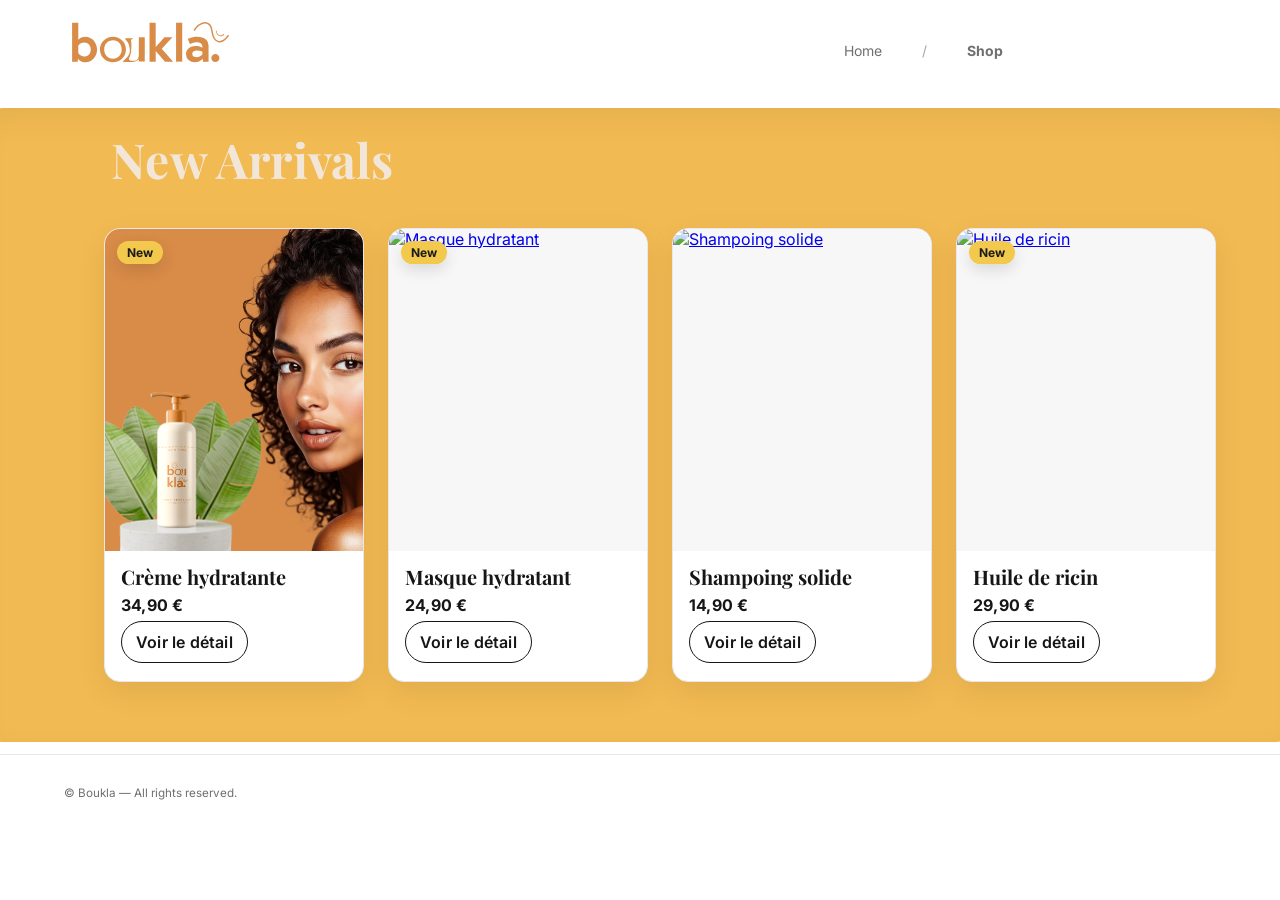
==== shop.html @ bcd008af "feat : ajout page produit" ====
<!DOCTYPE html>
<html lang="fr">
<head>
  <meta charset="utf-8"/>
  <meta name="viewport" content="width=device-width, initial-scale=1"/>
  <title>Boukla — Shop</title>

  <!-- Fonts (mêmes que la home) -->
  <link href="https://fonts.googleapis.com/css2?family=Playfair+Display:wght@600;700&family=Inter:wght@400;500;600&display=swap" rel="stylesheet"/>

  <!-- Preload corrigé : on précharge le logo réellement utilisé -->
  <link rel="preload" as="image" href="assets/images/logo-boukla-3.svg" type="image/svg+xml"/>

  <!-- CSS -->
  <link rel="stylesheet" href="boukla.css">
  <link rel="stylesheet" href="shop.css">
</head>
<body>
  <!-- ====== ENTÊTE ====== -->
  <header class="header">
    <a class="logo" href="index.html" aria-label="Boukla">
      <img src="assets/images/logo-boukla-3.svg" alt="Boukla" height="32" width="120" decoding="async"/>
    </a>
  </header>

  <!-- ====== BREADCRUMB ====== -->
  <div class="breadcrumb container">
    <a href="index.html">Home</a> <span aria-hidden="true">/</span> <strong>Shop</strong>
  </div>

  <!-- ====== HERO COURT ====== -->
  <section class="hero hero--thin container">
    <h1 class="h1">New Arrivals</h1>
  </section>

  <!-- ====== GRILLE PRODUITS ====== -->
  <main id="collection" class="container">
    <ul id="grid" class="product-grid">
      <li class="card" data-cat="rings" data-price="3490" data-new="1">
        <a class="card__media" href="product.html?sku=aurora-ring">
          <img src="assets/images/produit/boukla-1.png" alt="Crème hydratante" loading="lazy" width="480" height="600">
        </a>
        <div class="card__body">
          <h3 class="card__title"><a href="product.html?sku=aurora-ring">Crème hydratante</a></h3>
          <p class="card__price">34,90 €</p>
          <a class="btn btn--ghost" href="product.html?sku=aurora-ring">Voir le détail</a>
        </div>
      </li>

      <li class="card" data-cat="necklaces" data-price="2490" data-new="1">
        <a class="card__media" href="product.html?sku=lyra-necklace">
          <img src="assets/images/produit/étiquette-boukla-3.jpg" alt="Masque hydratant" loading="lazy" width="480" height="600">
        </a>
        <div class="card__body">
          <h3 class="card__title"><a href="product.html?sku=lyra-necklace">Masque hydratant</a></h3>
          <p class="card__price">24,90 €</p>
          <a class="btn btn--ghost" href="product.html?sku=lyra-necklace">Voir le détail</a>
        </div>
      </li>

      <li class="card" data-cat="bracelets" data-price="1490" data-new="0">
        <a class="card__media" href="product.html?sku=eden-bracelet">
          <img src="assets/images/produit/étiquette-boukla-4.png" alt="Shampoing solide" loading="lazy" width="480" height="600">
        </a>
        <div class="card__body">
          <h3 class="card__title"><a href="product.html?sku=eden-bracelet">Shampoing solide</a></h3>
          <p class="card__price">14,90 €</p>
          <a class="btn btn--ghost" href="product.html?sku=eden-bracelet">Voir le détail</a>
        </div>
      </li>

      <li class="card" data-cat="earrings" data-price="2990" data-new="1">
        <a class="card__media" href="product.html?sku=nova-earrings">
          <img src="assets/images/produit/étiquette-produit-boukla-2-mock-up-2.jpg" alt="Huile de ricin" loading="lazy" width="480" height="600">
        </a>
        <div class="card__body">
          <h3 class="card__title"><a href="product.html?sku=nova-earrings">Huile de ricin</a></h3>
          <p class="card__price">29,90 €</p>
          <a class="btn btn--ghost" href="product.html?sku=nova-earrings">Voir le détail</a>
        </div>
      </li>
    </ul>
  </main>

  <!-- ====== PIED ====== -->
  <footer class="footer">
    <div class="container">
      <small>© Boukla — All rights reserved.</small>
    </div>
  </footer>

  <!-- ====== JS tolérant (aucune erreur si filtres/tri absents) ====== -->
  <script>
  document.addEventListener('DOMContentLoaded', () => {
    const grid = document.getElementById('grid');
    if (!grid) return;

    const filters = document.getElementById('filters');
    const sort    = document.getElementById('sort');

    // Pré-sélection ?cat=...
    const params = new URLSearchParams(location.search);
    const initialCat = (params.get('cat') || 'all').toLowerCase();
    if (filters) {
      const input = filters.querySelector(`input[name="cat"][value="${initialCat}"]`);
      if (input) input.checked = true;
    }

    function applySort() {
      if (!sort) return; // pas de tri -> ordre HTML
      const mode = sort.value;
      const items = [...grid.children].filter(li => li.style.display !== 'none');
      let cmp = null;
      if (mode === 'price-asc')  cmp = (a,b) => (+a.dataset.price) - (+b.dataset.price);
      if (mode === 'price-desc') cmp = (a,b) => (+b.dataset.price) - (+a.dataset.price);
      if (mode === 'new')        cmp = (a,b) => (+b.dataset.new)   - (+a.dataset.new);
      if (cmp) items.sort(cmp).forEach(li => grid.appendChild(li));
    }

    function applyFilters() {
      const cat = filters?.querySelector('input[name="cat"]:checked')?.value || 'all';
      [...grid.children].forEach(li => {
        const ok = (cat === 'all') || (li.dataset.cat === cat);
        li.style.display = ok ? '' : 'none';
      });
      applySort();
    }

    filters?.addEventListener('change', applyFilters);
    sort?.addEventListener('change', applySort);

    applyFilters();
  });
  </script>
</body>
</html>
---- boukla.css ----
/* =========================
   BOUKLA — CSS NETTOYÉ
   ========================= */

/* ====== VARIABLES ====== */
:root{
  --orange-bg: #d67a3b;
  --dark-brown:#8e3a16;
  --mustard:   #f0ae3d;
  --white:     #ffffff;
  --ink:       #1a0903;
  --muted:     #6e5a4f;
  

  --radius: 12px;
  --shadow: 0 18px 40px rgba(0,0,0,.12);
  --header-h: 60px;
}

/* ====== RESET ====== */
*{ box-sizing:border-box }
html,body{ height:100% }
body{
  margin:0;
  font-family: Inter, system-ui, -apple-system, "Segoe UI", Roboto, Arial, sans-serif;
  color:var(--ink);
  background:var(--white);
}

/* ====== HEADER ====== */
.header{
  position: absolute;
  inset: 0 0 auto 0;
  z-index: 10;
  display: flex;
  align-items: center;
  justify-content: space-between;
  padding: 16px 22px;
  background: transparent;
  --logo-w: 160px;
}

.logo{
  position: absolute;
  left: 22px;
  top: 50%;
  transform: translateY(-50%);
}
.logo img,
.logo svg{
  display: block;
  height: 120px; /* ajuste la hauteur d’affichage du logo si besoin */
  width: auto;
}

.nav{
  margin-left: calc(var(--logo-w) + 620px);
  display:flex;
  gap:32px;
}
.nav__link{
  font-weight:600;
  font-size:12px;
  letter-spacing:2px;
  text-decoration:none;
  color:#fff;
  opacity:.9;
}
.nav__link:hover,
.nav__link.is-active{
  opacity:1;
}

.header__actions{
  display:flex;
  align-items:center;
  gap:14px;
  margin-left:auto;
}
.login{
  font-size:12px;
  letter-spacing:2px;
  text-decoration:none;
  color:#fff;
  opacity:.9;
}
.icon-btn{
  width:34px;
  height:34px;
  border-radius:8px;
  border:1px solid rgba(255,255,255,.35);
  background:rgba(0,0,0,.08);
  display:grid;
  place-items:center;
  cursor:pointer;
  color:#fff;
}
.hamburger{
  display:none;
  width:28px;
  height:28px;
  background:transparent;
  border:0;
}
.hamburger span{
  display:block;
  height:2px;
  background:#fff;
  margin:6px 0;
}

/* ====== HERO ====== */
.hero{
  width:100%;
  display:grid;
  grid-template-columns: 1.5fr 1fr;
  position:relative;
}

.hero__left { background: none; padding: 0; }
.hero__model{
  width: 100%;
  height: 570px;
  object-fit: cover;
  object-position: center;
  border-radius: 0;
  margin-top: 0;
  display: block;
}

.hero__right{
  background:var(--white);
  display:flex;
  align-items:center;
  justify-content:center;
  padding:30px 22px;
}

.promo{
  width:min(420px,100%);
  background:#fff;
  border:1px solid rgba(0,0,0,.06);
  border-radius:var(--radius);
  box-shadow:var(--shadow);
  overflow:hidden;
  transform:translateY(40px);
}

.promo__media{
  display:grid;
  grid-template-columns: 1fr 80px;
  align-items:stretch;
  overflow:hidden;
}
.promo__img{
  width:100%;
  height:300px;
  object-fit:cover;
  transition: opacity 0.5s ease;
}
.promo__stripe{
  background:var(--mustard);
  display:grid;
  place-items:center;
}
.promo__next{
  all:unset;
  cursor:pointer;
  font-size:42px;
  line-height:1;
  color:rgba(255,255,255,9);
  padding:10px 6px;
  border-radius:6px;
  transition: background .3s ease, color .3s ease, transform .2s ease;
}
.promo__next:hover{
  background:rgba(255,255,255,15);
  color:#fff;
  transform:scale(1.1);
}
.promo__next:focus-visible{
  outline:2px solid #fff;
  outline-offset:2px;
}
.promo__code-bar{
  background:#d67a3b;
  color:#fff;
  font-size:12px;
  font-weight:700;
  letter-spacing:1px;
  padding:8px 12px;
  text-align:center;
  width:50%;
  border-radius:0 0 0 6px;
}
.promo__meta{
  display:flex;
  align-items:center;
  gap:16px;
  padding:14px 18px 24px;
}
.promo__off{
  margin-left:15px;
  font-family:"Playfair Display", Georgia, serif;
  font-size:clamp(28px,4vw,40px);
  color:#8f2d10;
}

/* ====== BANDEAU BAS ====== */
.hero__bottom{
  grid-column:1 / -1;
  position:relative;
  height:420px;
}
.bottom__split{
  position:absolute;
  inset:0 auto 0 0;
  width:50%;
}
.bottom__split--white{ background:#fff; }
.bottom__split--yellow{
  position:absolute;
  top:0;
  right:0;
  left:30%;
  bottom:180px;
  width:auto;
  height:auto;
  background:var(--mustard);
}

/* Titres & textes dans le hero */
.kicker{
  position:absolute;
  left:320px;
  top:-68px;
  font-family:"Playfair Display", Georgia, serif;
  color:#8e3a16;
  font-size:clamp(56px,10vw,92px);
  margin:0;
}
.headline{
  position:absolute;
  left:320px;
  top:40px;
  font-family:"Playfair Display", Georgia, serif;
  color:#8e3a16;
  font-size:clamp(56px,10vw,92px);
  margin:0;
}
.subline{
  position:absolute;
  left:52%;
  top:56px;
  margin:0;
  font-weight:700;
  font-size:12px;
  letter-spacing:2px;
  color:#8a5a3d;
  display:flex;
  align-items:center;
  gap:10px;
}
.subline .bar{
  width:14px;
  height:2px;
  background:#8a5a3d;
}
.lead{
  position:absolute;
  left:52%;
  top:92px;
  right:24px;
  max-width:540px;
  color:#6c4b36;
  line-height:1.5;
}

.cta{
  position:absolute;
  left:90px;
  top:100px;
  display:inline-block;
  text-decoration:none;
  font-weight:700;
  
  background:#d67a3b;
  color:#fff;
  padding:12px 18px;
  border-radius:6px;
  box-shadow:0 10px 24px rgba(214,122,59,.35);
}

/* ====== RÉSEAUX SOCIAUX – SVG UNIQUES ====== */
/* Centrage vertical exact par rapport au bloc jaune (bottom:180px) */
.socials{
  position:absolute;
  right:22px;
  top: calc((100% - 180px) / 2);
  transform: translateY(-50%);
  display:flex;
  flex-direction:column;
  align-items:center;
  gap:0px; /* écart raisonnable par défaut */
  z-index:2;
}
/* Pas de pastilles : on affiche UNIQUEMENT tes SVG */
.social{
  display:block;
  margin:0;
  padding:0;
  line-height:0;
}
.social { margin-top: -10px; }      /* chevauchement vers le haut */
.social:first-child { margin-top: 0; }

/* Taille des icônes (responsive) */
.social img{
  display:block;
  width:80px;
  height:80px;
}

/* ===== Patch – Icônes header côté droit en noir ===== */
.header .header__actions { color: #000 !important; }
.header .header__actions .login { color: #000 !important; }
.header .header__actions .icon-btn {
  color: #000 !important;
  border-color: rgba(0,0,0,.18) !important;
  background: rgba(0,0,0,.04) !important;
}
.header .header__actions .icon-btn svg { stroke: currentColor !important; }
.header .header__actions .icon-btn:hover,
.header .header__actions .icon-btn:focus {
  color: #000 !important;
  border-color: rgba(0,0,0,.22) !important;
  background: rgba(0,0,0,.06) !important;
}
.header .header__actions .hamburger span { background: #000 !important; }

/* ==========================================================
   SECTION: natural / cosmetics — full-bleed, sans casser le hero
   ========================================================== */

/* 1) La section elle-même */
.section-natural{
  position: relative;
  background: #fff;
  padding: 0 0 70px;          /* espace sous la scène */
  overflow: visible;
  isolation: isolate;         /* z-index indépendant du hero */
}

/* Si (et seulement si) la section est INSÉRÉE DANS la grille du hero,
   on force l’élément à s’étendre sur TOUTES les colonnes de la grille.
   (Si ta section est après </main>, cette règle est inoffensive.) */
.hero > .section-natural{
  grid-column: 1 / -1;        /* s'étire sur toute la grille */
  width: 100%;                /* prend la largeur du hero */
}

/* 2) Bande jaune bord-à-bord (full-bleed) sans position:absolute */
.section-natural__band{
  position: relative;         /* reste dans le flux → n'interfère pas avec le hero */
  height: 600px;              /* hauteur de la bande */
  background: #d67a3b;

  /* full-bleed robuste, même dans un parent centré ou en grid */
  width: 100vw;
  margin-left: calc(50% - 50vw);
  margin-right: calc(50% - 50vw);

  z-index: 0;
}

/* 3) La scène (images + titre) chevauche la bande jaune proprement */
.section-natural__stage{
  position: relative;
  width: min(1040px, 92vw);
  margin: -110px auto 0;      /* chevauchement visuel vers le haut */
  z-index: 1;                  /* au-dessus du jaune */
}

/* 4) Images et titre */
.section-natural__img-large{
  width: 1000px;
  height: 1080px;
  object-fit: cover;
  display: block;
  margin: 0 auto;
  box-shadow: var(--shadow);

  position: relative;
  top: -280px;     /* ajustable selon ton design */
  left: -180px;
}

.section-natural__img-small{
  position: absolute;    /* indépendante du texte et de la grande image */
  right: 30px;
  bottom: -40px;
  width: 600px;
  height: 650px;
  top: 300px;
  left: 500px;
  object-fit: cover;
  object-position: 85% 40%;
  box-shadow: var(--shadow);
}

.section-natural__title{
  position: absolute;
  left: clamp(18px, 8vw, 120px);
  bottom: 90px;
  margin: 0;
  font-family: "Playfair Display", Georgia, serif;
  font-weight: 700;
  line-height: .9;
  color: #5b1d13;
  pointer-events: none;
}
.section-natural__title span{
  display: block;
  font-size: clamp(42px, 9vw, 110px);
}
.section-natural__title span + span{ margin-top: .05em; }

/* Premier mot : "Natural" */
.section-natural__title span:first-child {
  position: relative;
  left: -350px;
  top: -50px;
  color: #5b1d13;
}
/* Deuxième mot : "Cosmetics" */
.section-natural__title span:last-child {
  position: relative;
  left: -220px;
  top: -50px;
  color: #a0522d;
}

/* 5) Contenu texte (lorem + bouton) */
.section-natural__content{
  width: min(680px, 88vw);
  margin: 48px auto 0;
  text-align: center;
  position: relative;
  z-index: 2;
  /* on redonne les offsets par défaut du bouton */
  --btn-offset-x: 280px;
  --btn-offset-y: -220px;
}

/* Déplacement du texte via variables CSS UNIQUEMENT */
.section-natural__text{
  color:#6c4b36;
  line-height:1.55;
  
  max-width: 320px;   /* largeur maximale du paragraphe */
  margin: 0 auto 18px; /* centre horizontalement */
  text-align: justify; /* (optionnel) donne une forme plus "bloc" */

  /* Offsets par défaut (desktop) */
  --text-offset-x: -380px;   /* + = droite, - = gauche */
  --text-offset-y: -130px;  /* + = bas, - = haut */

  position: relative;
  left: var(--text-offset-x);
  top:  var(--text-offset-y);

  margin-bottom: 18px;     /* espace sous le texte pour ne pas coller au bouton */
}

/* Bouton "Shop now" — même style que les autres, sans contour noir */
.section-natural__btn,
.section-natural__btn:link,
.section-natural__btn:visited{
  display:inline-block;
  text-decoration:none;
  font-weight:700;
  border-radius:6px;
  border:0;                   /* supprime le contour noir des <button> */
  appearance:none;
  -webkit-appearance:none;
  background:#f2ba52;         /* même couleur que tes autres boutons */
  color:#fff;
  box-shadow:0 10px 24px rgba(0,0,0,.25);
  cursor:pointer;             /* curseur "main" */
  transition: background .2s ease, transform .15s ease, opacity .15s ease;

  position: relative;
  left: var(--btn-offset-x, 280px);  /* fallback intégré */
  top:  var(--btn-offset-y, -220px); /* fallback intégré */
  z-index: 3;                 /* au-dessus des images */

  padding: 12px 18px;   /* était 10px 18px → bouton plus grand */
  font-size: 18px;      /* texte plus grand (ex: 16–18px selon ton goût) */
  line-height: 1.1;     /* garde une bonne compacité verticale */
  white-space: nowrap;  /* évite le retour à la ligne si "Shop now" */
}

.section-natural__btn:hover{
  background:#f2ba52;         /* hover simple */
  transform: translateY(-1px);
  opacity:.95;
}

.section-natural__btn:active{ transform:none; opacity:1; }
.section-natural__btn:focus-visible{ outline:3px solid rgba(255,255,255,.9); outline-offset:2px; }

.section-natural__img-small{ z-index:1; }



/* =======================
   RESPONSIVE (layout global)
   ======================= */
@media (max-width:1100px){
  .hero{ grid-template-columns:1.2fr 1fr; }
  .promo__img{ height:220px; }
}
@media (max-width:920px){
  .hero{ grid-template-columns:1fr; }
  .hero__right{ order:2; }
  .hero__bottom{ height:360px; }
  .subline{ left:36px; top:220px; }
  .lead{ left:36px; right:22px; top:252px; }
  .socials{ right:16px; }
}
@media (max-width:640px){
  .kicker{ left:18px; top:-10px; }
  .headline{ left:18px; top:118px; }
  .cta{ left:18px; top:230px; }
  .subline{ left:18px; }
  .lead{ left:18px; right:18px; }
}

/* =======================
   RESPONSIVE (section natural)
   ======================= */
@media (max-width: 980px){
  .section-natural__band{ height: 190px; }
  .section-natural__stage{ margin-top: -95px; } /* ≈ moitié de 190 */

  /* Ajuste les offsets du texte (tablette) */
  .section-natural__text{
    --text-offset-x: 10px;
    --text-offset-y: -8px;
  }

  /* Petite image : s’adapte */
  .section-natural__img-small{
    width: 300px;
    height: auto;
    top: 0;
    left: 0;
    margin: 20px auto 0;
    position: relative; /* repasse relative pour la pile mobile */
  }

  .section-natural__title{ bottom: 72px; left: 5vw; }
}

@media (max-width: 640px){
  .section-natural__band{ height: 160px; }
  .section-natural__stage{ margin-top: -80px; } /* ≈ moitié de 160 */

  /* Offsets mobiles pour le texte */
  .section-natural__text{
    --text-offset-x: 6px;
    --text-offset-y: -4px;
  }

  .section-natural__img-small{ width: 220px; height: auto; }
  .section-natural__title{ bottom: 56px; left: 4vw; }
}

/* =========================
   SECTION — Featured (bloc marron) — FULL-BLEED
   ========================= */
.section-featured{
  position: relative;
  background: #8a3b1f;                             /* marron */
  padding: clamp(28px, 5vw, 48px) 0;
  color: #fff;

  /* ⬇️ même technique que le bloc jaune */
  width: 100vw;
  margin-left:  calc(50% - 50vw);
  margin-right: calc(50% - 50vw);
  z-index: 0;
}

.hero > .section-featured {
  grid-column: 1 / -1;   /* force la section à couvrir toute la grille */
  width: 100%;
  padding: 50px 0;  /* espace haut/bas */
  position: relative;
  top: -190px; /* décalage vers le haut */
}

.section-featured__inner{
  /* on recentre le contenu à l’intérieur du fond full-bleed */
  width: min(1100px, 92vw);
  margin: 0 auto;

  display: grid;
  grid-template-columns: 1fr 1fr;
  gap: clamp(20px, 4vw, 36px);
  align-items: start;
}

/* Images */
.featured__figure {
  margin: 0;
  border-radius: var(--radius);
  overflow: hidden;
  box-shadow: var(--shadow);
}
.featured__figure img {
  display: block;
  width: 100%;
  height: clamp(220px, 36vw, 360px);
  object-fit: cover;
  object-position: center;
}

.featured__figure--left { 
  grid-column: 1 / 2; 
  grid-row: 1 / 3; 
}   /* grande image sur 2 lignes */

.featured__figure--left {
  position: relative;
  top: 0px;                /* effet de remontée */
  left: -50px;
  height: clamp(700px, 82vh, 1100px); /* ← allonge le bloc ici */
}

.featured__figure--left img {
  width: 100%;
  height: 100%;
  object-fit: cover; 
  object-position: 50% 50%; /* centre le cadrage (ajuste si besoin) */
}

/* même hauteur + même span que la gauche */
.featured__figure--right{
  grid-column: 2 / 3;
  grid-row: 1 / 3;                       /* span sur 2 lignes comme la gauche */
  position: relative;
  top: 350px;                /* effet de remontée */
  left: 0px;
  height: clamp(700px, 82vh, 1100px);
  z-index: 1;      /* même hauteur que la gauche */
}

.featured__figure--right img{
  width: 100%;
  height: 100%;
  object-fit: cover;
  object-position: 50% 50%;               /* ajuste si besoin: 40%/60% */
}

/* ——— Overlay du bloc texte sur l'image de droite (desktop) ——— */
.featured__content{
  grid-column: 2 / 3;
  grid-row: 1 / 3;           /* même span que .featured__figure--right */
  position: relative;
  z-index: 2;                /* au-dessus de l'image */
  align-self: start;         /* coin haut */
  justify-self: start;       /* coin gauche */
  margin: 24px 0 0 24px;
  margin-top: 120px;
  left: -20px;
  gap: 24px;
       /* décale à l’intérieur de l’image */
  /* optionnel pour la lisibilité :
  text-shadow: 0 2px 8px rgba(0,0,0,.25);
  */
}

.featured__title {
  margin: 0;
  font-family: "Playfair Display", Georgia, serif;
  font-weight: 700;
  letter-spacing: 2px;
  color: #d88c4f;                   /* contraste doux */
  font-size: clamp(18px, 2.2vw, 24px);
  margin: 0 0 12px;
}

.featured__lead {
  margin: 0;
  color: #ffece2;                   /* lisible sur fond marron */
  line-height: 1.55;
  max-width: 38ch;                  /* évite les lignes trop longues */
}

.featured__btn {
  justify-self: start;
  display: inline-block;
  text-decoration: none;
  font-weight: 700;
  background: #ffece2;
  color: #000;
  padding: 10px 18px;
  border-radius: 6px;
  box-shadow: 0 10px 24px rgba(0,0,0,.25);
  transition: transform .15s ease, opacity .15s ease, background .2s ease;
  margin-top: 16px;
}

.featured__btn:hover {
  transform: translateY(-1px);
  opacity: .95;
}

/* Responsive */
@media (max-width: 980px) {
  .section-featured__inner {
    grid-template-columns: 1fr;     /* pile verticalement */
  }
  .featured__figure--left { grid-row:auto; }
  .featured__figure--right { order: 3; height: auto; }
  .featured__figure img { height: clamp(220px, 42vw, 340px); }
}

@media (max-width:980px) {
  .featured__figure--left{ left: 0; }
}

@media (max-width: 980px){
  .featured__content{
    grid-column: auto;
    grid-row: auto;
    order: 2;
    margin: 16px 0 0;
  }
  .featured__figure--right{ order: 3; }
}

/* ===== Bloc sous la section marron (même disposition que le bloc marron) ===== */
.section-after-featured{
  background:#fff;
  padding: 12px 0 80px;
}
.section-after-featured__inner{
  width: min(1100px, 92vw);
  margin: 0 auto;
  position: relative;
}

.after-card{
  width: clamp(320px, 40vw, 560px);
  

  /* placement simple (déplace le bloc) */
  margin-left: 400px;   /* + = à droite | - = à gauche */
  margin-top:  -170px;  /* - = plus haut | + = plus bas */

  /* >>> disposition identique au bloc marron */
  display: grid;
  gap: 24px;               /* mêmes espacements titre/texte/bouton */
  align-content: start;
  text-align: left;        /* tout aligné à gauche */
}

.after-card__title{
  margin: 0;               /* comme .featured__title */
  font-family: "Playfair Display", Georgia, serif;
  font-weight: 700;
  font-size: clamp(18px, 2.2vw, 24px);
  color: #5b1d13;          /* adapte si tu veux */
}
.after-card__text{
  margin: 0;               /* comme .featured__lead */
  color: #6c4b36;
  line-height: 1.55;
  max-width: 38ch;
  margin-top:-13px;
}

/* le bouton du bloc utilise .featured__btn → récupère tes styles unifiés */
.after-card .featured__btn{
  justify-self: start;     /* bouton aligné à gauche comme dans le bloc marron */
  margin-left: 0px;
  color: #5b1d13;
  margin-top: -8px;
             /* l’espacement est géré par gap */
}

/* Dernier bouton (dans .section-after-featured) */
.section-after-featured .featured__btn{
  background: var(--orange-bg) !important; /* ex : #8e3a16 */
  color: #fff !important;
}
.section-after-featured .featured__btn:hover{
  background: #d67a3b !important;          /* teinte un peu plus sombre au hover */
}

/* Responsive : recentre le bloc sous 980px */
@media (max-width:980px){
  .after-card{ margin: 0 auto; gap: 20px; }
}

/* --- Nouvelle section : titre uniquement --- */

/* centre horizontalement et descend le bloc */
.promo-social__inner{
  width: min(1100px, 92vw);
  margin: 0 auto;        /* centre sur la page */
  padding-top: 0px;    /* ↓ fais descendre (essaie 120–220px) */
  text-align: center;    /* au cas où, garde le H1 centré */
  
}

.section-promo-social{ 
  padding: 120px 0 40px;            /* un peu d’air autour (optionnel) */
  background: #fff;
  margin-top: -70px;
  grid-column: 1 / -1;   /* occupe toute la rangée de la grille */
  justify-self: center;
          
}

.section-promo-social .promo-social__title{
  margin: 0 0 26px;           /* espace sous le titre */
  text-align: center;         /* centré comme sur ta capture */
  font-family: "Playfair Display", Georgia, serif;
  font-weight: 700;
  text-transform: uppercase;
  letter-spacing: 0.35em;     /* espacement entre lettres */
  color: var(--dark-brown);   /* #8e3a16 — change si besoin */
  font-size: clamp(22px, 4vw, 40px);
  
}

/* optionnel : resserrer un peu l’espacement en mobile */
@media (max-width: 640px){
  .section-promo-social .promo-social__title{
    letter-spacing: 0.25em;
  }
}

/* Nouvelle section — taille du bloc image */
.section-promo-social .promo-social__figure{
  width: 1080px;      /* ← largeur (horizontal). Ex: 560, 680, 720px */
  margin: 0 auto;    /* centre le bloc */
  margin-top: 40px;
}

.section-promo-social .promo-social__figure img{
  width: 100%;
  height: 420px;     /* ← hauteur (vertical). Ex: 280, 320, 420px */
  object-fit: cover; /* recadre proprement */
  object-position: 50% 0%;

}

/* Option responsive simple (évite de dépasser l’écran) */
@media (max-width: 700px){
  .section-promo-social .promo-social__figure{ width: 92vw; }
  .section-promo-social .promo-social__figure img{ height: 52vw; }
}


/* === Icônes bas de page : même rendu que celles du haut === */
.section-promo-social .promo-social__links{
  display:flex;
  justify-content:center;
  gap: 28px;            /* écart entre icônes */
  margin-top: 18px;
}

.section-promo-social .social-dot{
  /* on NE recrée pas de rond: il est déjà dans le SVG */
  background: transparent !important;
  border-radius: 0 !important;
  width: auto !important;
  height: auto !important;
  padding: 0;
  box-shadow: none !important;

  display:inline-flex;
  align-items:center;
  justify-content:center;
  text-decoration:none;
  cursor:pointer;
  transition: transform .15s ease, opacity .15s ease;
}
.section-promo-social .social-dot:hover{ transform: translateY(-1px); opacity:.95; }

/* Taille des fichiers SVG chargés en <img> */
.section-promo-social .social-dot img{
  --icon: 48px;       /* ajuste ici : 44px, 52px… */
  width: var(--icon);
  height: var(--icon);
  display:block;
  filter: none;       /* surtout pas d’invert */
}

/* Taille des icônes dans les ronds du bas */
.section-promo-social .social-dot img{
  width: 100px;   /* ← essaie 48px, 56px, 64px, 72px */
  height: 100px;
}

/* le strip appartient à la grille du hero, il prend toute la rangée */
.hero > .motif-strip{ grid-column: 1 / -1; }

/* bande transparente bord-à-bord avec motif répété */
.motif-strip{
  /* réglages simples */
  --tile: 550px;   /* taille d’UN motif → 80/120/160px… */
  --strip-h: 600px;/* hauteur de la bande transparente */
  --overlap: 400px; /* chevauche l’orange (0 = pas de chevauchement) */
  --shift-x: 0px;  /* décale le motif à gauche/droite si besoin */

  position: relative;
  height: var(--strip-h);
  pointer-events: none;
  z-index: 3; /* au-dessus de la bande orange */

  /* full-bleed */
  width: 100vw;
  margin-left:  calc(50% - 50vw);
  margin-right: calc(50% - 50vw);
  margin-top: -290px;;

  /* motif répété horizontalement */
  background-image: url("assets/icons/motif-1.svg");
  background-repeat: repeat-x;                 /* répète sur X */
  background-size: var(--tile) auto;           /* taille du tile */
  background-position: calc(50% + var(--shift-x)) center;

  /* descend dans la section orange */
  margin-bottom: calc(-1 * var(--overlap));
}

/* la bande orange reste derrière */
.section-natural__band{ position: relative; z-index: 1; }

/* responsive (exemple) */
@media (max-width: 700px){
  .motif-strip{ --tile: 90px; --strip-h: 160px; --overlap: 30px; }
}
---- shop.css ----
/* =====================================================================
 * Boukla — shop.css (styles dédiés à la page shop.html)
 * Cohérent avec la home : Playfair Display + Inter, accents jaune doré.
 * N'impacte que les composants présents sur shop.html.
 * ===================================================================== */

/* ---------- Palette & tokens ---------- */
:root {
  --bg: #ffffff;
  --text: #161616;
  --muted: #6f6f6f;
  --border: #e8e6ee;
  --accent: #F2C94C;        /* jaune doré (cohérent avec la home) */
  --accent-ink: #1a1a1a;
  --card: #ffffff;
  --shadow: 0 10px 30px rgba(0,0,0,.08);
  --radius: 16px;
}

/* ---------- Layout util ---------- */
.container {
  max-width: 1200px;
  padding-left: 24px;
  padding-right: 24px;
  margin-left: auto;
  margin-right: auto;
}

/* ---------- Fil d'Ariane (garde ta position, cliquable) ---------- */
.breadcrumb {
  display: flex;
  align-items: center;
  gap: 40px;
  font-size: 14px;
  color: var(--muted);
  margin: 20px auto 8px;
  margin-left: 820px;   /* ← ta valeur conservée */
  position: relative;
  top: -130px;            /* ← ta valeur conservée */
  z-index: 4;           /* au-dessus de tout décor de fond */
}
.breadcrumb a {
  color: inherit;
  text-decoration: none;
}
.breadcrumb a:hover {
  color: var(--text);
  text-decoration: underline;
}
.breadcrumb span {
  opacity: .6;
}

/* ---------- Hero (fin) ---------- */
.hero--thin {
  padding: clamp(20px, 6vw, 56px) 0 8px;
  text-align: center;
}
.h1 {
  font-family: "Playfair Display", serif;
  font-weight: 700;
  font-size: clamp(28px, 5vw, 48px);
  line-height: 1.1;
  letter-spacing: .2px;
  color: #f2e6d8;
  margin: 0;
  margin-left: -295px;
  margin-top: 0;          /* reset pour éviter le collapse */
  position: relative;
  top: -120px;
}
.muted {
  margin-top: 8px;
  font-size: 15px;
  color: var(--muted);
}

/* Descendre le logo sans impacter la mise en page */
.header .logo{
  position: relative;
  top: 22px;
}
@media (max-width: 600px){
  .header .logo{ top: 6px; }
}

/* ---------- Barre outils : filtres & tri ---------- */
.toolbar {
  display: flex;
  align-items: center;
  justify-content: space-between;
  gap: 16px;
  padding: 12px 0;
  margin-top: 8px;
  border-top: 1px solid var(--border);
  border-bottom: 1px solid var(--border);
  background: var(--bg);
  position: sticky;
  top: 0;
  z-index: 10;
}

/* Filtres = radio pills */
.filters {
  display: flex;
  align-items: center;
  gap: 12px 14px;
  flex-wrap: wrap;
}
.filters fieldset {
  border: 0;
  margin: 0;
  padding: 0;
  display: flex;
  flex-wrap: wrap;
  gap: 10px;
  min-inline-size: 0;
}
.filters label {
  display: inline-flex;
  align-items: center;
  gap: 8px;
  font-size: 14px;
  padding: 8px 12px;
  border: 1px solid var(--border);
  border-radius: 999px;
  background: #fff;
  color: var(--text);
  cursor: pointer;
  transition: border-color .2s, box-shadow .2s, background .2s;
}
.filters label:hover {
  border-color: color-mix(in oklab, var(--border) 70%, var(--text));
  box-shadow: 0 4px 10px rgba(0,0,0,.04);
}
.filters input[type="radio"] {
  appearance: none;
  inline-size: 16px;
  block-size: 16px;
  border-radius: 50%;
  border: 2px solid var(--muted);
  display: inline-block;
  position: relative;
}
.filters input[type="radio"]:checked {
  border-color: var(--accent);
}
.filters input[type="radio"]:checked::after {
  content: "";
  position: absolute;
  inset: 3px;
  background: var(--accent);
  border-radius: 50%;
}

/* Tri (select) */
.sort {
  display: inline-flex;
  align-items: center;
  gap: 8px;
  font-size: 14px;
  white-space: nowrap;
}
.sort > span {
  color: var(--muted);
}
#sort {
  appearance: none;
  padding: 10px 14px;
  border: 1px solid var(--border);
  border-radius: 12px;
  background: #fff;
  font: inherit;
  line-height: 1.1;
  cursor: pointer;
  min-width: 180px;
  background-image: linear-gradient(45deg, transparent 50%, var(--text) 50%),
                    linear-gradient(135deg, var(--text) 50%, transparent 50%),
                    linear-gradient(to right, transparent, transparent);
  background-position: calc(100% - 18px) calc(1em + 2px),
                       calc(100% - 13px) calc(1em + 2px),
                       100% 0;
  background-size: 5px 5px, 5px 5px, 2.5em 2.5em;
  background-repeat: no-repeat;
}
#sort:focus-visible {
  outline: 2px solid var(--accent);
  outline-offset: 2px;
}

/* ---------- Grille produits ---------- */
.product-grid {
  --min: 240px;
  display: grid;
  grid-template-columns: repeat(auto-fill, minmax(var(--min), 1fr));
  gap: clamp(16px, 2vw, 24px);
  margin: 24px 0 72px;
}

/* Carte produit */
.card {
  background: var(--card);
  border: 1px solid var(--border);
  border-radius: var(--radius);
  box-shadow: var(--shadow);
  overflow: hidden;
  transition: transform .25s ease, box-shadow .25s ease;
}
.card:hover {
  transform: translateY(-4px);
  box-shadow: 0 14px 36px rgba(0,0,0,.10);
}
.card:focus-within {
  outline: 2px solid var(--accent);
  outline-offset: 2px;
}

/* Média */
.card__media {
  position: relative;
  display: block;
  overflow: hidden;
  aspect-ratio: 4 / 5;
  background: #f7f7f8;
}
.card__media img {
  width: 100%;
  height: 100%;
  object-fit: cover;
  display: block;
  transition: transform .4s ease;
}
.card:hover .card__media img {
  transform: scale(1.04);
}

/* Badge "New" si data-new="1" */
.card[data-new="1"] .card__media::after {
  content: "New";
  position: absolute;
  top: 12px;
  left: 12px;
  padding: 4px 10px;
  font-size: 12px;
  font-weight: 700;
  background: var(--accent);
  color: var(--accent-ink);
  border-radius: 999px;
  box-shadow: 0 6px 16px rgba(0,0,0,.12);
}

/* Corps */
.card__body {
  padding: 14px 16px 18px;
}
.card__title {
  margin: 0 0 6px;
  font-family: "Playfair Display", serif;
  font-weight: 700;
  font-size: 20px;
  line-height: 1.2;
}
.card__title a {
  color: var(--text);
  text-decoration: none;
}
.card__title a:hover {
  text-decoration: underline;
}
.card__price {
  margin: 2px 0 6px;
  font-weight: 700;
  letter-spacing: .2px;
  color: var(--text);
}
.card__meta {
  margin: 0 0 12px;
  font-size: 13px;
  color: var(--muted);
}

/* Bouton fantôme (cohérent avec la home) */
.btn.btn--ghost,
.btn--ghost {
  display: inline-block;
  padding: 10px 14px;
  border-radius: 999px;
  border: 1.5px solid var(--text);
  background: transparent;
  color: var(--text);
  text-decoration: none;
  font-weight: 600;
  letter-spacing: .2px;
  transition: background .2s, color .2s, transform .05s;
}
.btn.btn--ghost:hover,
.btn--ghost:hover {
  background: var(--text);
  color: #fff;
}
.btn.btn--ghost:active,
.btn--ghost:active {
  transform: translateY(1px);
}
.btn.btn--ghost:focus-visible,
.btn--ghost:focus-visible {
  outline: 2px solid var(--accent);
  outline-offset: 2px;
}

/* ---------- Footer min ---------- */
.footer {
  padding: 28px 0;
  border-top: 1px solid var(--border);
  color: var(--muted);
  font-size: 14px;
  background: var(--bg);
}

/* ---------- Responsif ---------- */
@media (max-width: 900px) {
  .toolbar {
    flex-direction: column;
    align-items: stretch;
    gap: 10px;
  }
  .sort {
    align-self: flex-start;
  }
}

@media (max-width: 560px) {
  .filters label {
    padding: 7px 10px;
    font-size: 13px;
  }
  #sort {
    min-width: 0;
    width: 100%;
  }
  .card__title { font-size: 18px; }
}

/* ---------- Accessibilité & préférences ---------- */
@media (prefers-reduced-motion: reduce) {
  *,
  *::before,
  *::after {
    animation: none !important;
    transition: none !important;
    scroll-behavior: auto !important;
  }
}

/* =====================================================================
   RECADRAGE PUR CSS (sans modifier le HTML)
   - object-position: x% y% pour déplacer le focus
   - aspect-ratio pour changer le cadre
   ===================================================================== */
.card__media[href*="sku=aurora-ring"] { aspect-ratio: 4 / 5; }
.card__media[href*="sku=aurora-ring"] img { object-position: 10% 10% !important; }
.card__media[href*="sku=lyra-necklace"] { aspect-ratio: 4 / 5; }
.card__media[href*="sku=lyra-necklace"] img { object-position: 60% 30% !important; }
.card__media[href*="sku=eden-bracelet"] { aspect-ratio: 4 / 5; }
.card__media[href*="sku=eden-bracelet"] img { object-position: 60% 30% !important; }
.card__media[href*="sku=nova-earrings"] { aspect-ratio: 4 / 5; }
.card__media[href*="sku=nova-earrings"] img { object-position: 50% 25% !important; }

/* ----- Panneau coloré derrière le contenu (ne couvre PAS le breadcrumb/H1) ----- */
#collection{
  position: relative;
  z-index: 0;
}
#collection::before{
  content:"";
  position: absolute;
  /* ancien: inset: -120px -24px -60px; puis 0 -24px -60px; */
  inset: -120px -60px -60px;   /* ↑ top | ←→ left/right | ↓ bottom */
  background: #f2ba52;
  border-radius: 24px;
  box-shadow: 0 10px 30px rgba(0,0,0,.06) inset;
  z-index: -1;
  pointer-events: none;
}


/* S'assure que ces éléments sont au-dessus si besoin */
.header,
.hero--thin,
.toolbar,
.breadcrumb {
  position: relative;
  z-index: 4;
}

#collection{
  position: relative;
  z-index: 0;
  margin-top: -110px; /* ← remonte tout le panneau + la grille */
}
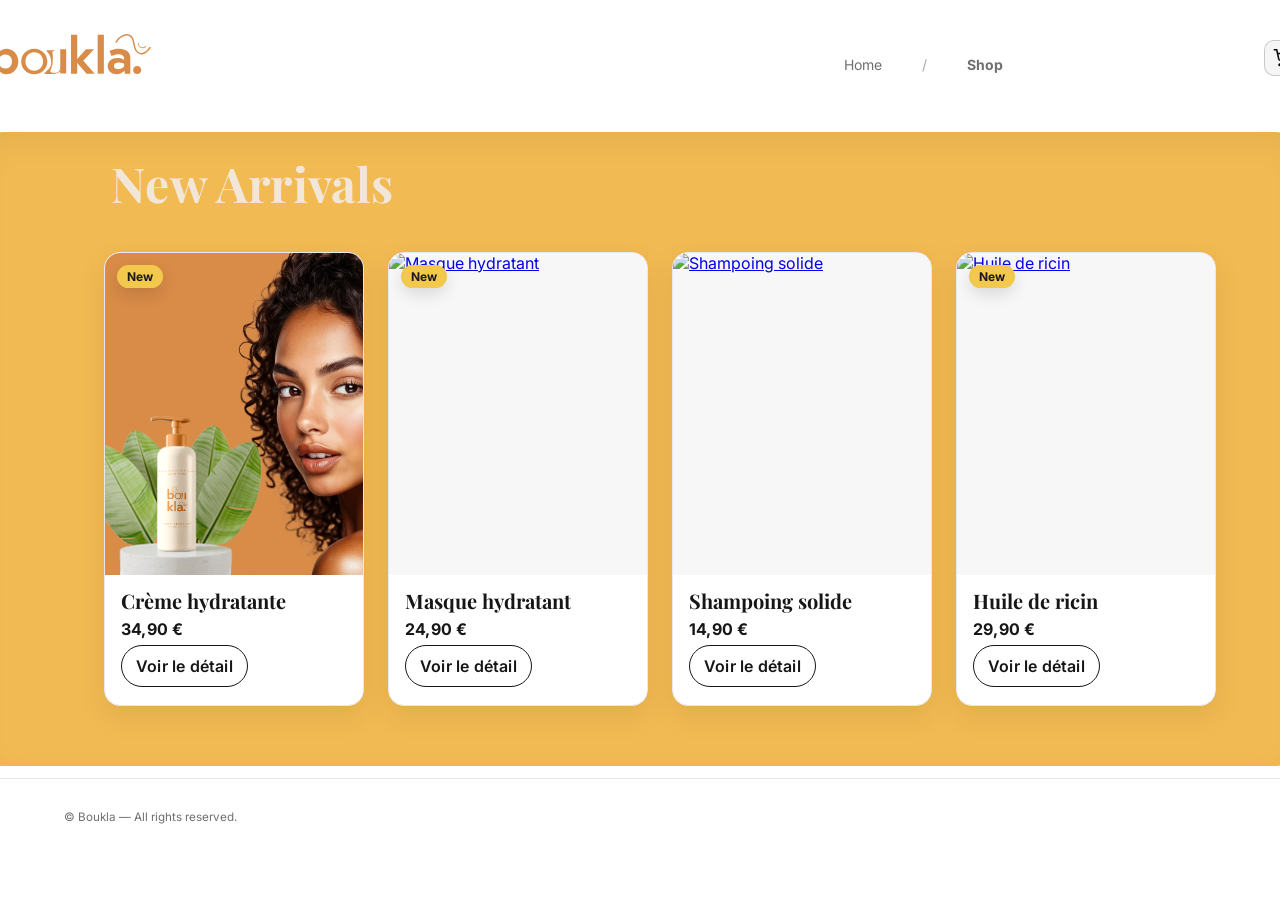
==== commit 7ef8901e: "feat : ajout modal + fiche produit + icone panier" ====
--- a/shop.html
+++ b/shop.html
@@ -14,13 +14,41 @@
   <!-- CSS -->
   <link rel="stylesheet" href="boukla.css">
   <link rel="stylesheet" href="shop.css">
+  <!-- Mini-panier -->
+  <link rel="stylesheet" href="cart.css">
+
+  <!-- Patch d’alignement header (logo ↔︎ panier) sur le même container que le breadcrumb -->
+  <style>
+    .header .header__bar{
+      display:flex; align-items:center; justify-content:space-between;
+      padding: var(--header-pad-y, 12px) 0;
+    }
+  </style>
 </head>
 <body>
   <!-- ====== ENTÊTE ====== -->
   <header class="header">
-    <a class="logo" href="index.html" aria-label="Boukla">
-      <img src="assets/images/logo-boukla-3.svg" alt="Boukla" height="32" width="120" decoding="async"/>
-    </a>
+    <div class="container header__bar">
+      <a class="logo" href="index.html" aria-label="Boukla">
+        <img src="assets/images/logo-boukla-3.svg" alt="Boukla" height="32" width="120" decoding="async"/>
+      </a>
+
+      <!-- Bouton OUVRIR le mini-panier -->
+      <div class="header__actions">
+        <button class="icon-btn btn-cart"
+                data-cart-open
+                aria-controls="cart-modal"
+                aria-expanded="false"
+                aria-label="Ouvrir le panier">
+          <svg aria-hidden="true" width="18" height="18" viewBox="0 0 24 24" fill="none" stroke="currentColor" stroke-width="2">
+            <circle cx="9" cy="21" r="1"></circle>
+            <circle cx="20" cy="21" r="1"></circle>
+            <path d="M1 1h4l2.68 12.39a2 2 0 0 0 2 1.61h8.72a2 2 0 0 0 2-1.61L23 6H6"></path>
+          </svg>
+          <span class="badge" data-cart-count>0</span>
+        </button>
+      </div>
+    </div>
   </header>
 
   <!-- ====== BREADCRUMB ====== -->
@@ -36,47 +64,51 @@
   <!-- ====== GRILLE PRODUITS ====== -->
   <main id="collection" class="container">
     <ul id="grid" class="product-grid">
-      <li class="card" data-cat="rings" data-price="3490" data-new="1">
-        <a class="card__media" href="product.html?sku=aurora-ring">
+      <!-- Crème hydratante -->
+      <li class="card" data-cat="soins" data-price="3490" data-new="1">
+        <a class="card__media" href="/produit/creme-hydratante">
           <img src="assets/images/produit/boukla-1.png" alt="Crème hydratante" loading="lazy" width="480" height="600">
         </a>
         <div class="card__body">
-          <h3 class="card__title"><a href="product.html?sku=aurora-ring">Crème hydratante</a></h3>
+          <h3 class="card__title"><a href="/produit/creme-hydratante">Crème hydratante</a></h3>
           <p class="card__price">34,90 €</p>
-          <a class="btn btn--ghost" href="product.html?sku=aurora-ring">Voir le détail</a>
+          <a class="btn btn--ghost" href="/produit/creme-hydratante">Voir le détail</a>
         </div>
       </li>
 
-      <li class="card" data-cat="necklaces" data-price="2490" data-new="1">
-        <a class="card__media" href="product.html?sku=lyra-necklace">
+      <!-- Masque hydratant -->
+      <li class="card" data-cat="masques" data-price="2490" data-new="1">
+        <a class="card__media" href="/produit/masque-hydratant">
           <img src="assets/images/produit/étiquette-boukla-3.jpg" alt="Masque hydratant" loading="lazy" width="480" height="600">
         </a>
         <div class="card__body">
-          <h3 class="card__title"><a href="product.html?sku=lyra-necklace">Masque hydratant</a></h3>
+          <h3 class="card__title"><a href="/produit/masque-hydratant">Masque hydratant</a></h3>
           <p class="card__price">24,90 €</p>
-          <a class="btn btn--ghost" href="product.html?sku=lyra-necklace">Voir le détail</a>
+          <a class="btn btn--ghost" href="/produit/masque-hydratant">Voir le détail</a>
         </div>
       </li>
 
-      <li class="card" data-cat="bracelets" data-price="1490" data-new="0">
-        <a class="card__media" href="product.html?sku=eden-bracelet">
+      <!-- Shampoing solide -->
+      <li class="card" data-cat="shampoings" data-price="1490" data-new="0">
+        <a class="card__media" href="/produit/shampoing-solide">
           <img src="assets/images/produit/étiquette-boukla-4.png" alt="Shampoing solide" loading="lazy" width="480" height="600">
         </a>
         <div class="card__body">
-          <h3 class="card__title"><a href="product.html?sku=eden-bracelet">Shampoing solide</a></h3>
+          <h3 class="card__title"><a href="/produit/shampoing-solide">Shampoing solide</a></h3>
           <p class="card__price">14,90 €</p>
-          <a class="btn btn--ghost" href="product.html?sku=eden-bracelet">Voir le détail</a>
+          <a class="btn btn--ghost" href="/produit/shampoing-solide">Voir le détail</a>
         </div>
       </li>
 
-      <li class="card" data-cat="earrings" data-price="2990" data-new="1">
-        <a class="card__media" href="product.html?sku=nova-earrings">
+      <!-- Huile de ricin -->
+      <li class="card" data-cat="huiles" data-price="2990" data-new="1">
+        <a class="card__media" href="/produit/huile-de-ricin">
           <img src="assets/images/produit/étiquette-produit-boukla-2-mock-up-2.jpg" alt="Huile de ricin" loading="lazy" width="480" height="600">
         </a>
         <div class="card__body">
-          <h3 class="card__title"><a href="product.html?sku=nova-earrings">Huile de ricin</a></h3>
+          <h3 class="card__title"><a href="/produit/huile-de-ricin">Huile de ricin</a></h3>
           <p class="card__price">29,90 €</p>
-          <a class="btn btn--ghost" href="product.html?sku=nova-earrings">Voir le détail</a>
+          <a class="btn btn--ghost" href="/produit/huile-de-ricin">Voir le détail</a>
         </div>
       </li>
     </ul>
@@ -89,49 +121,305 @@
     </div>
   </footer>
 
-  <!-- ====== JS tolérant (aucune erreur si filtres/tri absents) ====== -->
+  <!-- ====== MODALE QUICK VIEW ====== -->
+  <dialog id="qv" class="qv">
+    <form method="dialog" class="qv__box">
+      <button class="qv__close" aria-label="Fermer" value="close">×</button>
+
+      <div class="qv__grid">
+        <div class="qv__media">
+          <img id="qv-image" alt="" loading="lazy">
+          <div id="qv-thumbs" class="qv__thumbs"></div>
+        </div>
+
+        <div class="qv__content">
+          <p id="qv-badge" class="qv__badge" hidden>Nouveau</p>
+          <h2 id="qv-title" class="qv__title"></h2>
+          <p id="qv-short" class="qv__short"></p>
+          <p class="qv__price"><span id="qv-price"></span></p>
+
+          <div class="qv__actions">
+            <a id="qv-link" class="btn btn--ghost" href="#">Voir la fiche</a>
+            <button id="qv-add" type="button" class="btn btn--primary">Ajouter au panier</button>
+          </div>
+        </div>
+      </div>
+    </form>
+  </dialog>
+
+  <!-- ====== JSON INLINE (pour fonctionner sans serveur) ====== -->
+  <script id="products-json" type="application/json">
+  [
+    {
+      "slug": "creme-hydratante",
+      "name": "Crème hydratante",
+      "price": 34.9,
+      "currency": "EUR",
+      "short": "Hydrate sans alourdir, redéfinit les boucles et limite les frisottis.",
+      "images": ["assets/images/produit/boukla-1.png"],
+      "badge": "Nouveau"
+    },
+    {
+      "slug": "masque-hydratant",
+      "name": "Masque hydratant",
+      "price": 24.9,
+      "currency": "EUR",
+      "short": "Soin profond hebdomadaire pour boucles repulpées et brillantes.",
+      "images": ["assets/images/produit/étiquette-boukla-3.jpg"]
+    },
+    {
+      "slug": "shampoing-solide",
+      "name": "Shampoing solide",
+      "price": 14.9,
+      "currency": "EUR",
+      "short": "Nettoyage doux, mousse fine, respecte le cuir chevelu.",
+      "images": ["assets/images/produit/étiquette-boukla-4.png"]
+    },
+    {
+      "slug": "huile-de-ricin",
+      "name": "Huile de ricin",
+      "price": 29.9,
+      "currency": "EUR",
+      "short": "Fortifie visiblement les longueurs, brillance naturelle.",
+      "images": ["assets/images/produit/étiquette-produit-boukla-2-mock-up-2.jpg"]
+    }
+  ]
+  </script>
+
+  <!-- ====== JS (cart) ====== -->
+  <script defer src="cart.js"></script>
+
+  <!-- ====== JS (liste : filtres/tri tolérant) ====== -->
   <script>
-  document.addEventListener('DOMContentLoaded', () => {
-    const grid = document.getElementById('grid');
+  document.addEventListener('DOMContentLoaded', function () {
+    var grid = document.getElementById('grid');
     if (!grid) return;
 
-    const filters = document.getElementById('filters');
-    const sort    = document.getElementById('sort');
+    var filters = document.getElementById('filters');
+    var sort    = document.getElementById('sort');
 
     // Pré-sélection ?cat=...
-    const params = new URLSearchParams(location.search);
-    const initialCat = (params.get('cat') || 'all').toLowerCase();
+    var params = new URLSearchParams(location.search);
+    var initialCat = (params.get('cat') || 'all').toLowerCase();
     if (filters) {
-      const input = filters.querySelector(`input[name="cat"][value="${initialCat}"]`);
+      var input = filters.querySelector('input[name="cat"][value="' + initialCat + '"]');
       if (input) input.checked = true;
     }
 
     function applySort() {
       if (!sort) return; // pas de tri -> ordre HTML
-      const mode = sort.value;
-      const items = [...grid.children].filter(li => li.style.display !== 'none');
-      let cmp = null;
-      if (mode === 'price-asc')  cmp = (a,b) => (+a.dataset.price) - (+b.dataset.price);
-      if (mode === 'price-desc') cmp = (a,b) => (+b.dataset.price) - (+a.dataset.price);
-      if (mode === 'new')        cmp = (a,b) => (+b.dataset.new)   - (+a.dataset.new);
-      if (cmp) items.sort(cmp).forEach(li => grid.appendChild(li));
+      var mode = sort.value;
+      var items = Array.prototype.slice.call(grid.children).filter(function(li){ return li.style.display !== 'none'; });
+      var cmp = null;
+      if (mode === 'price-asc')  cmp = function(a,b){ return (+a.dataset.price) - (+b.dataset.price); };
+      if (mode === 'price-desc') cmp = function(a,b){ return (+b.dataset.price) - (+a.dataset.price); };
+      if (mode === 'new')        cmp = function(a,b){ return (+b.dataset.new)   - (+a.dataset.new); };
+      if (cmp) items.sort(cmp).forEach(function(li){ grid.appendChild(li); });
     }
 
     function applyFilters() {
-      const cat = filters?.querySelector('input[name="cat"]:checked')?.value || 'all';
-      [...grid.children].forEach(li => {
-        const ok = (cat === 'all') || (li.dataset.cat === cat);
+      var cat = filters && filters.querySelector('input[name="cat"]:checked') ? filters.querySelector('input[name="cat"]:checked').value : 'all';
+      Array.prototype.forEach.call(grid.children, function(li){
+        var ok = (cat === 'all') || (li.dataset.cat === cat);
         li.style.display = ok ? '' : 'none';
       });
       applySort();
     }
 
-    filters?.addEventListener('change', applyFilters);
-    sort?.addEventListener('change', applySort);
+    // Wire buttons inside cards if they already exist
+    function slugFromHref(href){
+      var m = href ? href.match(/(?:^|\/)produit\/([^\/?#]+)/i) : null;
+      return m ? decodeURIComponent(m[1]) : null;
+    }
+    function parsePrice(text){
+      var n = parseFloat(String(text).replace(/[^0-9,.-]/g,'').replace(',', '.'));
+      return isNaN(n) ? 0 : n;
+    }
+    function wireCardButtons(){
+      var cards = grid.querySelectorAll('.card');
+      Array.prototype.forEach.call(cards, function(card){
+        var link = card.querySelector('.card__title a, .card__media[href*="/produit/"]');
+        var slug = link ? slugFromHref(link.getAttribute('href')) : null;
+        var name = (card.querySelector('.card__title') && card.querySelector('.card__title').textContent) ? card.querySelector('.card__title').textContent.trim() : 'Produit';
+        var priceTxt = card.querySelector('.card__price') ? card.querySelector('.card__price').textContent : '0';
+        var price = parsePrice(priceTxt);
+        var imageEl = card.querySelector('.card__media img');
+        var image = imageEl ? imageEl.getAttribute('src') : '';
+
+        // trouve des boutons existants qui ressemblent à “Ajouter au panier”
+        var candidates = card.querySelectorAll('[data-add-to-cart], [data-role="add-to-cart"], .btn--primary, button, a');
+        Array.prototype.forEach.call(candidates, function(btn){
+          var label = (btn.textContent || '').toLowerCase();
+          var seemsAdd = (label.indexOf('ajout') > -1 || label.indexOf('panier') > -1 || label.indexOf('add') > -1) &&
+                         (label.indexOf('detail') === -1 && label.indexOf('fiche') === -1 && label.indexOf('voir') === -1);
+          if (!seemsAdd) return;
+          btn.setAttribute('data-add-to-cart','');
+          if (slug) btn.dataset.id = slug;
+          btn.dataset.name = name;
+          btn.dataset.price = price;
+          btn.dataset.image = image;
+        });
+      });
+    }
+
+    filters && filters.addEventListener('change', function(){ applyFilters(); wireCardButtons(); });
+    sort && sort.addEventListener('change', function(){ applySort(); wireCardButtons(); });
 
     applyFilters();
+    wireCardButtons(); // première passe
   });
+  </script>
+
+  <!-- ====== JS QUICK VIEW (compatible file:// + fetch) ====== -->
+  <script>
+  (function () {
+    'use strict';
+
+    var DATA_URL = 'products.json';       // utilisera fetch plus tard si tu mets un serveur
+    var modal = document.getElementById('qv');
+    if (!modal) return;
+
+    var els = {
+      img:    document.getElementById('qv-image'),
+      thumbs: document.getElementById('qv-thumbs'),
+      title:  document.getElementById('qv-title'),
+      short:  document.getElementById('qv-short'),
+      price:  document.getElementById('qv-price'),
+      badge:  document.getElementById('qv-badge'),
+      link:   document.getElementById('qv-link'),
+      add:    document.getElementById('qv-add')
+    };
+
+    var isFileProto = location.protocol === 'file:';
+    var bySlug = new Map();
+    var loaded = false;
+
+    // Charger les données : 1) JSON inline, 2) window.PRODUCTS, 3) fetch
+    function ensureData() {
+      if (loaded) return Promise.resolve();
+
+      var inline = document.getElementById('products-json');
+      if (inline && inline.textContent.trim()) {
+        try {
+          var list = JSON.parse(inline.textContent);
+          bySlug = new Map(list.map(function(p){ return [p.slug, p]; }));
+          loaded = true;
+          return Promise.resolve();
+        } catch(e){
+          console.warn('JSON inline invalide', e);
+        }
+      }
+
+      if (Array.isArray(window.PRODUCTS)) {
+        bySlug = new Map(window.PRODUCTS.map(function(p){ return [p.slug, p]; }));
+        loaded = true;
+        return Promise.resolve();
+      }
+
+      if (isFileProto) {
+        console.warn('En file://, fetch(products.json) est bloqué par le navigateur.');
+        return Promise.reject(new Error('fetch bloqué en file://'));
+      }
+
+      return fetch(DATA_URL, { cache: 'no-store' })
+        .then(function(res){ return res.json(); })
+        .then(function(list){
+          bySlug = new Map(list.map(function(p){ return [p.slug, p]; }));
+          loaded = true;
+        });
+    }
+
+    // extraire /produit/<slug> ou produit/<slug>
+    function slugFromHref(href) {
+      var m = href && href.match(/(?:^|\/)produit\/([^\/?#]+)/i);
+      return m ? decodeURIComponent(m[1]) : null;
+    }
+
+    function openDialog() {
+      if (typeof modal.showModal === 'function') modal.showModal();
+      else modal.setAttribute('open', '');
+    }
+    function closeDialog() {
+      if (typeof modal.close === 'function') modal.close();
+      else modal.removeAttribute('open');
+    }
+
+    function formatPrice(n, currency){
+      try {
+        return new Intl.NumberFormat('fr-FR', { style: 'currency', currency: currency || 'EUR' }).format(n || 0);
+      } catch(e){ return (n || 0) + ' €'; }
+    }
+
+    function parsePrice(text){
+      var n = parseFloat(String(text).replace(/[^0-9,.-]/g,'').replace(',', '.'));
+      return isNaN(n) ? 0 : n;
+    }
+
+    function openQV(slug) {
+      ensureData().then(function(){
+        var p = bySlug.get(slug);
+        if (!p) return;
+
+        els.title.textContent = p.name || '';
+        els.short.textContent = p.short || '';
+        els.price.textContent = formatPrice(p.price, p.currency);
+
+        if (p.badge) { els.badge.textContent = p.badge; els.badge.hidden = false; }
+        else { els.badge.hidden = true; }
+
+        var main = (p.images && p.images[0]) || '';
+        els.img.src = main; els.img.alt = p.name || '';
+
+        els.thumbs.innerHTML = '';
+        (p.images || []).forEach(function(src){
+          var b = document.createElement('button');
+          b.type = 'button'; b.className = 'qv__thumb';
+          var im = document.createElement('img'); im.src = src; im.alt = '';
+          b.appendChild(im);
+          b.addEventListener('click', function(){ els.img.src = src; });
+          els.thumbs.appendChild(b);
+        });
+
+        // Lien fiche : en file:// → product.html?slug=..., sinon → /produit/<slug>
+        var href = isFileProto ? ('product.html?slug=' + slug) : ('/produit/' + slug);
+        els.link.setAttribute('href', href);
+
+        // === Brancher le bouton "Ajouter au panier" DE LA MODALE ===
+        els.add.setAttribute('data-add-to-cart','');
+        els.add.dataset.id = slug;
+        els.add.dataset.name = p.name;
+        els.add.dataset.price = (typeof p.price === 'number') ? p.price : parsePrice(p.price);
+        els.add.dataset.image = main || '';
+
+        openDialog();
+      }).catch(function(){
+        alert("Impossible de charger les produits en mode fichier.\nAssure-toi que le JSON inline est présent.");
+      });
+    }
+
+    // Intercepter clic gauche sur /produit/... OU produit/...
+    document.addEventListener('click', function(e){
+      var a = e.target.closest('a[href*="/produit/"], a[href^="produit/"]');
+      if (!a) return;
+      if (e.metaKey || e.ctrlKey || e.shiftKey || e.altKey || e.button === 1) return; // laisser "ouvrir dans un onglet"
+      e.preventDefault();
+      var slug = slugFromHref(a.getAttribute('href'));
+      if (slug) openQV(slug);
+    });
+
+    // Fermer la modale en cliquant hors du contenu
+    modal.addEventListener('click', function(e){
+      var box = e.target.closest('.qv__box');
+      if (!box) closeDialog();
+    });
+  })();
   </script>
 </body>
 </html>
 
+
+
+
+
+
+
--- a/boukla.css
+++ b/boukla.css
@@ -1,23 +1,34 @@
-/* =========================
-   BOUKLA — CSS NETTOYÉ
-   ========================= */
-
-/* ====== VARIABLES ====== */
+/* ======================================================================
+   BOUKLA — home.css (nettoyé & commenté, sans casser le design actuel)
+   Structure :
+   1) Variables & Reset
+   2) Header & Navigation
+   3) Hero (grille principale) + Promo card
+   4) Hero bottom (bandeaux + titres/texte/CTA) & Réseaux sociaux
+   5) Section Natural / Cosmetics (bande orange + scène + texte + bouton)
+   6) Section Featured (bloc marron) & Section After-Featured
+   7) Section Promo Social (titre + visuel + icônes) & Motif strip
+   8) Responsive
+   ====================================================================== */
+
+/* ------------------------------------------------------------------ */
+/* 1) VARIABLES & RESET                                               */
+/* ------------------------------------------------------------------ */
 :root{
+  /* Couleurs principales */
   --orange-bg: #d67a3b;
   --dark-brown:#8e3a16;
   --mustard:   #f0ae3d;
   --white:     #ffffff;
   --ink:       #1a0903;
   --muted:     #6e5a4f;
-  
-
+
+  /* Tokens UI */
   --radius: 12px;
   --shadow: 0 18px 40px rgba(0,0,0,.12);
   --header-h: 60px;
 }
 
-/* ====== RESET ====== */
 *{ box-sizing:border-box }
 html,body{ height:100% }
 body{
@@ -27,7 +38,9 @@
   background:var(--white);
 }
 
-/* ====== HEADER ====== */
+/* ------------------------------------------------------------------ */
+/* 2) HEADER & NAVIGATION                                             */
+/* ------------------------------------------------------------------ */
 .header{
   position: absolute;
   inset: 0 0 auto 0;
@@ -49,7 +62,7 @@
 .logo img,
 .logo svg{
   display: block;
-  height: 120px; /* ajuste la hauteur d’affichage du logo si besoin */
+  height: 120px;        /* ajuste la hauteur d’affichage du logo si besoin */
   width: auto;
 }
 
@@ -71,6 +84,7 @@
   opacity:1;
 }
 
+/* Actions header (login, icônes, hamburger) */
 .header__actions{
   display:flex;
   align-items:center;
@@ -109,7 +123,26 @@
   margin:6px 0;
 }
 
-/* ====== HERO ====== */
+/* Patch : icônes header en noir (si besoin de contraste sur fond clair) */
+.header .header__actions { color: #000 !important; }
+.header .header__actions .login { color: #000 !important; }
+.header .header__actions .icon-btn {
+  color: #000 !important;
+  border-color: rgba(0,0,0,.18) !important;
+  background: rgba(0,0,0,.04) !important;
+}
+.header .header__actions .icon-btn svg { stroke: currentColor !important; }
+.header .header__actions .icon-btn:hover,
+.header .header__actions .icon-btn:focus {
+  color: #000 !important;
+  border-color: rgba(0,0,0,.22) !important;
+  background: rgba(0,0,0,.06) !important;
+}
+.header .header__actions .hamburger span { background: #000 !important; }
+
+/* ------------------------------------------------------------------ */
+/* 3) HERO (GRILLE PRINCIPALE) + PROMO CARD                           */
+/* ------------------------------------------------------------------ */
 .hero{
   width:100%;
   display:grid;
@@ -136,6 +169,7 @@
   padding:30px 22px;
 }
 
+/* Promo card */
 .promo{
   width:min(420px,100%);
   background:#fff;
@@ -168,13 +202,13 @@
   cursor:pointer;
   font-size:42px;
   line-height:1;
-  color:rgba(255,255,255,9);
+  color:rgba(255,255,255,.9);          /* fix: alpha 0..1 */
   padding:10px 6px;
   border-radius:6px;
   transition: background .3s ease, color .3s ease, transform .2s ease;
 }
 .promo__next:hover{
-  background:rgba(255,255,255,15);
+  background:rgba(255,255,255,.15);    /* fix: alpha 0..1 */
   color:#fff;
   transform:scale(1.1);
 }
@@ -206,12 +240,16 @@
   color:#8f2d10;
 }
 
-/* ====== BANDEAU BAS ====== */
+/* ------------------------------------------------------------------ */
+/* 4) HERO BOTTOM & CONTENT (bandeaux + titres + textes + CTA)        */
+/* ------------------------------------------------------------------ */
 .hero__bottom{
   grid-column:1 / -1;
   position:relative;
   height:420px;
 }
+
+/* Bandeaux */
 .bottom__split{
   position:absolute;
   inset:0 auto 0 0;
@@ -229,7 +267,7 @@
   background:var(--mustard);
 }
 
-/* Titres & textes dans le hero */
+/* Titres / textes positionnés */
 .kicker{
   position:absolute;
   left:320px;
@@ -276,6 +314,7 @@
   line-height:1.5;
 }
 
+/* CTA principal */
 .cta{
   position:absolute;
   left:90px;
@@ -283,7 +322,6 @@
   display:inline-block;
   text-decoration:none;
   font-weight:700;
-  
   background:#d67a3b;
   color:#fff;
   padding:12px 18px;
@@ -291,97 +329,68 @@
   box-shadow:0 10px 24px rgba(214,122,59,.35);
 }
 
-/* ====== RÉSEAUX SOCIAUX – SVG UNIQUES ====== */
-/* Centrage vertical exact par rapport au bloc jaune (bottom:180px) */
+/* Réseaux sociaux (colonne d’icônes) */
 .socials{
   position:absolute;
   right:22px;
-  top: calc((100% - 180px) / 2);
+  top: calc((100% - 180px) / 2); /* centré verticalement par rapport au bloc jaune */
   transform: translateY(-50%);
   display:flex;
   flex-direction:column;
   align-items:center;
-  gap:0px; /* écart raisonnable par défaut */
+  gap:0; 
   z-index:2;
 }
-/* Pas de pastilles : on affiche UNIQUEMENT tes SVG */
 .social{
   display:block;
   margin:0;
   padding:0;
   line-height:0;
 }
-.social { margin-top: -10px; }      /* chevauchement vers le haut */
+.social { margin-top: -10px; }
 .social:first-child { margin-top: 0; }
-
-/* Taille des icônes (responsive) */
 .social img{
   display:block;
   width:80px;
   height:80px;
 }
 
-/* ===== Patch – Icônes header côté droit en noir ===== */
-.header .header__actions { color: #000 !important; }
-.header .header__actions .login { color: #000 !important; }
-.header .header__actions .icon-btn {
-  color: #000 !important;
-  border-color: rgba(0,0,0,.18) !important;
-  background: rgba(0,0,0,.04) !important;
-}
-.header .header__actions .icon-btn svg { stroke: currentColor !important; }
-.header .header__actions .icon-btn:hover,
-.header .header__actions .icon-btn:focus {
-  color: #000 !important;
-  border-color: rgba(0,0,0,.22) !important;
-  background: rgba(0,0,0,.06) !important;
-}
-.header .header__actions .hamburger span { background: #000 !important; }
-
-/* ==========================================================
-   SECTION: natural / cosmetics — full-bleed, sans casser le hero
-   ========================================================== */
-
-/* 1) La section elle-même */
+/* ------------------------------------------------------------------ */
+/* 5) SECTION NATURAL / COSMETICS                                     */
+/* ------------------------------------------------------------------ */
 .section-natural{
   position: relative;
   background: #fff;
-  padding: 0 0 70px;          /* espace sous la scène */
+  padding: 0 0 70px;         /* espace sous la scène */
   overflow: visible;
-  isolation: isolate;         /* z-index indépendant du hero */
-}
-
-/* Si (et seulement si) la section est INSÉRÉE DANS la grille du hero,
-   on force l’élément à s’étendre sur TOUTES les colonnes de la grille.
-   (Si ta section est après </main>, cette règle est inoffensive.) */
+  isolation: isolate;        /* z-index indépendant du hero */
+}
+/* Si la section est dans .hero, elle s’étire sur toute la grille */
 .hero > .section-natural{
-  grid-column: 1 / -1;        /* s'étire sur toute la grille */
-  width: 100%;                /* prend la largeur du hero */
-}
-
-/* 2) Bande jaune bord-à-bord (full-bleed) sans position:absolute */
+  grid-column: 1 / -1;
+  width: 100%;
+}
+
+/* Bande orange full-bleed (dans le flux) */
 .section-natural__band{
-  position: relative;         /* reste dans le flux → n'interfère pas avec le hero */
-  height: 600px;              /* hauteur de la bande */
+  position: relative;
+  height: 600px;
   background: #d67a3b;
-
-  /* full-bleed robuste, même dans un parent centré ou en grid */
   width: 100vw;
   margin-left: calc(50% - 50vw);
   margin-right: calc(50% - 50vw);
-
   z-index: 0;
 }
 
-/* 3) La scène (images + titre) chevauche la bande jaune proprement */
+/* Scène au-dessus de la bande */
 .section-natural__stage{
   position: relative;
   width: min(1040px, 92vw);
-  margin: -110px auto 0;      /* chevauchement visuel vers le haut */
-  z-index: 1;                  /* au-dessus du jaune */
-}
-
-/* 4) Images et titre */
+  margin: -110px auto 0;     /* chevauchement visuel vers le haut */
+  z-index: 1;
+}
+
+/* Grande image */
 .section-natural__img-large{
   width: 1000px;
   height: 1080px;
@@ -389,14 +398,14 @@
   display: block;
   margin: 0 auto;
   box-shadow: var(--shadow);
-
-  position: relative;
-  top: -280px;     /* ajustable selon ton design */
+  position: relative;
+  top: -280px;
   left: -180px;
 }
 
+/* Petite image */
 .section-natural__img-small{
-  position: absolute;    /* indépendante du texte et de la grande image */
+  position: absolute;
   right: 30px;
   bottom: -40px;
   width: 600px;
@@ -406,8 +415,10 @@
   object-fit: cover;
   object-position: 85% 40%;
   box-shadow: var(--shadow);
-}
-
+  z-index: 1;                /* consolidé ici (évite doublon plus bas) */
+}
+
+/* Titre sur la scène */
 .section-natural__title{
   position: absolute;
   left: clamp(18px, 8vw, 120px);
@@ -424,55 +435,33 @@
   font-size: clamp(42px, 9vw, 110px);
 }
 .section-natural__title span + span{ margin-top: .05em; }
-
 /* Premier mot : "Natural" */
-.section-natural__title span:first-child {
-  position: relative;
-  left: -350px;
-  top: -50px;
-  color: #5b1d13;
-}
+.section-natural__title span:first-child { position: relative; left: -350px; top: -50px; color: #5b1d13; }
 /* Deuxième mot : "Cosmetics" */
-.section-natural__title span:last-child {
-  position: relative;
-  left: -220px;
-  top: -50px;
-  color: #a0522d;
-}
-
-/* 5) Contenu texte (lorem + bouton) */
+.section-natural__title span:last-child  { position: relative; left: -220px; top: -50px; color: #a0522d; }
+
+/* Texte + bouton */
 .section-natural__content{
   width: min(680px, 88vw);
   margin: 48px auto 0;
   text-align: center;
   position: relative;
   z-index: 2;
-  /* on redonne les offsets par défaut du bouton */
   --btn-offset-x: 280px;
   --btn-offset-y: -220px;
 }
-
-/* Déplacement du texte via variables CSS UNIQUEMENT */
 .section-natural__text{
   color:#6c4b36;
   line-height:1.55;
-  
-  max-width: 320px;   /* largeur maximale du paragraphe */
-  margin: 0 auto 18px; /* centre horizontalement */
-  text-align: justify; /* (optionnel) donne une forme plus "bloc" */
-
-  /* Offsets par défaut (desktop) */
-  --text-offset-x: -380px;   /* + = droite, - = gauche */
-  --text-offset-y: -130px;  /* + = bas, - = haut */
-
+  max-width: 320px;
+  margin: 0 auto 18px;
+  text-align: justify;
+  --text-offset-x: -380px;
+  --text-offset-y: -130px;
   position: relative;
   left: var(--text-offset-x);
   top:  var(--text-offset-y);
-
-  margin-bottom: 18px;     /* espace sous le texte pour ne pas coller au bouton */
-}
-
-/* Bouton "Shop now" — même style que les autres, sans contour noir */
+}
 .section-natural__btn,
 .section-natural__btn:link,
 .section-natural__btn:visited{
@@ -480,138 +469,59 @@
   text-decoration:none;
   font-weight:700;
   border-radius:6px;
-  border:0;                   /* supprime le contour noir des <button> */
+  border:0;
   appearance:none;
   -webkit-appearance:none;
-  background:#f2ba52;         /* même couleur que tes autres boutons */
+  background:#f2ba52;
   color:#fff;
   box-shadow:0 10px 24px rgba(0,0,0,.25);
-  cursor:pointer;             /* curseur "main" */
+  cursor:pointer;
   transition: background .2s ease, transform .15s ease, opacity .15s ease;
-
-  position: relative;
-  left: var(--btn-offset-x, 280px);  /* fallback intégré */
-  top:  var(--btn-offset-y, -220px); /* fallback intégré */
-  z-index: 3;                 /* au-dessus des images */
-
-  padding: 12px 18px;   /* était 10px 18px → bouton plus grand */
-  font-size: 18px;      /* texte plus grand (ex: 16–18px selon ton goût) */
-  line-height: 1.1;     /* garde une bonne compacité verticale */
-  white-space: nowrap;  /* évite le retour à la ligne si "Shop now" */
-}
-
-.section-natural__btn:hover{
-  background:#f2ba52;         /* hover simple */
-  transform: translateY(-1px);
-  opacity:.95;
-}
-
+  position: relative;
+  left: var(--btn-offset-x, 280px);
+  top:  var(--btn-offset-y, -220px);
+  z-index: 3;
+  padding: 12px 18px;
+  font-size: 18px;
+  line-height: 1.1;
+  white-space: nowrap;
+}
+.section-natural__btn:hover{ background:#f2ba52; transform: translateY(-1px); opacity:.95; }
 .section-natural__btn:active{ transform:none; opacity:1; }
 .section-natural__btn:focus-visible{ outline:3px solid rgba(255,255,255,.9); outline-offset:2px; }
 
-.section-natural__img-small{ z-index:1; }
-
-
-
-/* =======================
-   RESPONSIVE (layout global)
-   ======================= */
-@media (max-width:1100px){
-  .hero{ grid-template-columns:1.2fr 1fr; }
-  .promo__img{ height:220px; }
-}
-@media (max-width:920px){
-  .hero{ grid-template-columns:1fr; }
-  .hero__right{ order:2; }
-  .hero__bottom{ height:360px; }
-  .subline{ left:36px; top:220px; }
-  .lead{ left:36px; right:22px; top:252px; }
-  .socials{ right:16px; }
-}
-@media (max-width:640px){
-  .kicker{ left:18px; top:-10px; }
-  .headline{ left:18px; top:118px; }
-  .cta{ left:18px; top:230px; }
-  .subline{ left:18px; }
-  .lead{ left:18px; right:18px; }
-}
-
-/* =======================
-   RESPONSIVE (section natural)
-   ======================= */
-@media (max-width: 980px){
-  .section-natural__band{ height: 190px; }
-  .section-natural__stage{ margin-top: -95px; } /* ≈ moitié de 190 */
-
-  /* Ajuste les offsets du texte (tablette) */
-  .section-natural__text{
-    --text-offset-x: 10px;
-    --text-offset-y: -8px;
-  }
-
-  /* Petite image : s’adapte */
-  .section-natural__img-small{
-    width: 300px;
-    height: auto;
-    top: 0;
-    left: 0;
-    margin: 20px auto 0;
-    position: relative; /* repasse relative pour la pile mobile */
-  }
-
-  .section-natural__title{ bottom: 72px; left: 5vw; }
-}
-
-@media (max-width: 640px){
-  .section-natural__band{ height: 160px; }
-  .section-natural__stage{ margin-top: -80px; } /* ≈ moitié de 160 */
-
-  /* Offsets mobiles pour le texte */
-  .section-natural__text{
-    --text-offset-x: 6px;
-    --text-offset-y: -4px;
-  }
-
-  .section-natural__img-small{ width: 220px; height: auto; }
-  .section-natural__title{ bottom: 56px; left: 4vw; }
-}
-
-/* =========================
-   SECTION — Featured (bloc marron) — FULL-BLEED
-   ========================= */
+/* ------------------------------------------------------------------ */
+/* 6) SECTION FEATURED (marron) & SECTION AFTER-FEATURED               */
+/* ------------------------------------------------------------------ */
 .section-featured{
   position: relative;
-  background: #8a3b1f;                             /* marron */
+  background: #8a3b1f;
   padding: clamp(28px, 5vw, 48px) 0;
   color: #fff;
-
-  /* ⬇️ même technique que le bloc jaune */
   width: 100vw;
   margin-left:  calc(50% - 50vw);
   margin-right: calc(50% - 50vw);
   z-index: 0;
 }
-
+/* Si la section est dans .hero : couvrir toute la grille et remonter visuellement */
 .hero > .section-featured {
-  grid-column: 1 / -1;   /* force la section à couvrir toute la grille */
+  grid-column: 1 / -1;
   width: 100%;
-  padding: 50px 0;  /* espace haut/bas */
-  position: relative;
-  top: -190px; /* décalage vers le haut */
+  padding: 50px 0;
+  position: relative;
+  top: -190px; /* décalage vers le haut (garde l’effet existant) */
 }
 
 .section-featured__inner{
-  /* on recentre le contenu à l’intérieur du fond full-bleed */
   width: min(1100px, 92vw);
   margin: 0 auto;
-
   display: grid;
   grid-template-columns: 1fr 1fr;
   gap: clamp(20px, 4vw, 36px);
   align-items: start;
 }
 
-/* Images */
+/* Figures (images) */
 .featured__figure {
   margin: 0;
   border-radius: var(--radius);
@@ -626,78 +536,65 @@
   object-position: center;
 }
 
+/* Grande image gauche sur 2 lignes */
 .featured__figure--left { 
   grid-column: 1 / 2; 
-  grid-row: 1 / 3; 
-}   /* grande image sur 2 lignes */
-
-.featured__figure--left {
-  position: relative;
-  top: 0px;                /* effet de remontée */
+  grid-row: 1 / 3;
+  position: relative;
+  top: 0;
   left: -50px;
-  height: clamp(700px, 82vh, 1100px); /* ← allonge le bloc ici */
-}
-
+  height: clamp(700px, 82vh, 1100px);
+}
 .featured__figure--left img {
   width: 100%;
   height: 100%;
   object-fit: cover; 
-  object-position: 50% 50%; /* centre le cadrage (ajuste si besoin) */
-}
-
-/* même hauteur + même span que la gauche */
+  object-position: 50% 50%;
+}
+
+/* Grande image droite sur 2 lignes */
 .featured__figure--right{
   grid-column: 2 / 3;
-  grid-row: 1 / 3;                       /* span sur 2 lignes comme la gauche */
-  position: relative;
-  top: 350px;                /* effet de remontée */
-  left: 0px;
+  grid-row: 1 / 3;
+  position: relative;
+  top: 350px;
+  left: 0;
   height: clamp(700px, 82vh, 1100px);
-  z-index: 1;      /* même hauteur que la gauche */
-}
-
+  z-index: 1;
+}
 .featured__figure--right img{
   width: 100%;
   height: 100%;
   object-fit: cover;
-  object-position: 50% 50%;               /* ajuste si besoin: 40%/60% */
-}
-
-/* ——— Overlay du bloc texte sur l'image de droite (desktop) ——— */
+  object-position: 50% 50%;
+}
+
+/* Bloc texte superposé à droite */
 .featured__content{
   grid-column: 2 / 3;
-  grid-row: 1 / 3;           /* même span que .featured__figure--right */
-  position: relative;
-  z-index: 2;                /* au-dessus de l'image */
-  align-self: start;         /* coin haut */
-  justify-self: start;       /* coin gauche */
-  margin: 24px 0 0 24px;
-  margin-top: 120px;
+  grid-row: 1 / 3;
+  position: relative;
+  z-index: 2;
+  align-self: start;
+  justify-self: start;
+  margin: 120px 0 0 24px;
   left: -20px;
   gap: 24px;
-       /* décale à l’intérieur de l’image */
-  /* optionnel pour la lisibilité :
-  text-shadow: 0 2px 8px rgba(0,0,0,.25);
-  */
-}
-
+}
 .featured__title {
-  margin: 0;
+  margin: 0 0 12px;
   font-family: "Playfair Display", Georgia, serif;
   font-weight: 700;
   letter-spacing: 2px;
-  color: #d88c4f;                   /* contraste doux */
+  color: #d88c4f;
   font-size: clamp(18px, 2.2vw, 24px);
-  margin: 0 0 12px;
-}
-
+}
 .featured__lead {
   margin: 0;
-  color: #ffece2;                   /* lisible sur fond marron */
+  color: #ffece2;
   line-height: 1.55;
-  max-width: 38ch;                  /* évite les lignes trop longues */
-}
-
+  max-width: 38ch;
+}
 .featured__btn {
   justify-self: start;
   display: inline-block;
@@ -711,37 +608,9 @@
   transition: transform .15s ease, opacity .15s ease, background .2s ease;
   margin-top: 16px;
 }
-
-.featured__btn:hover {
-  transform: translateY(-1px);
-  opacity: .95;
-}
-
-/* Responsive */
-@media (max-width: 980px) {
-  .section-featured__inner {
-    grid-template-columns: 1fr;     /* pile verticalement */
-  }
-  .featured__figure--left { grid-row:auto; }
-  .featured__figure--right { order: 3; height: auto; }
-  .featured__figure img { height: clamp(220px, 42vw, 340px); }
-}
-
-@media (max-width:980px) {
-  .featured__figure--left{ left: 0; }
-}
-
-@media (max-width: 980px){
-  .featured__content{
-    grid-column: auto;
-    grid-row: auto;
-    order: 2;
-    margin: 16px 0 0;
-  }
-  .featured__figure--right{ order: 3; }
-}
-
-/* ===== Bloc sous la section marron (même disposition que le bloc marron) ===== */
+.featured__btn:hover { transform: translateY(-1px); opacity: .95; }
+
+/* Section suivante (après le bloc marron) */
 .section-after-featured{
   background:#fff;
   padding: 12px 0 80px;
@@ -751,138 +620,85 @@
   margin: 0 auto;
   position: relative;
 }
-
 .after-card{
   width: clamp(320px, 40vw, 560px);
-  
-
-  /* placement simple (déplace le bloc) */
-  margin-left: 400px;   /* + = à droite | - = à gauche */
-  margin-top:  -170px;  /* - = plus haut | + = plus bas */
-
-  /* >>> disposition identique au bloc marron */
+  /* placement */
+  margin-left: 400px;
+  margin-top:  -170px;
   display: grid;
-  gap: 24px;               /* mêmes espacements titre/texte/bouton */
+  gap: 24px;
   align-content: start;
-  text-align: left;        /* tout aligné à gauche */
-}
-
+  text-align: left;
+}
 .after-card__title{
-  margin: 0;               /* comme .featured__title */
+  margin: 0;
   font-family: "Playfair Display", Georgia, serif;
   font-weight: 700;
   font-size: clamp(18px, 2.2vw, 24px);
-  color: #5b1d13;          /* adapte si tu veux */
+  color: #5b1d13;
 }
 .after-card__text{
-  margin: 0;               /* comme .featured__lead */
+  margin: -13px 0 0;
   color: #6c4b36;
   line-height: 1.55;
   max-width: 38ch;
-  margin-top:-13px;
-}
-
-/* le bouton du bloc utilise .featured__btn → récupère tes styles unifiés */
-.after-card .featured__btn{
-  justify-self: start;     /* bouton aligné à gauche comme dans le bloc marron */
-  margin-left: 0px;
-  color: #5b1d13;
-  margin-top: -8px;
-             /* l’espacement est géré par gap */
-}
-
-/* Dernier bouton (dans .section-after-featured) */
-.section-after-featured .featured__btn{
-  background: var(--orange-bg) !important; /* ex : #8e3a16 */
-  color: #fff !important;
-}
-.section-after-featured .featured__btn:hover{
-  background: #d67a3b !important;          /* teinte un peu plus sombre au hover */
-}
-
-/* Responsive : recentre le bloc sous 980px */
-@media (max-width:980px){
-  .after-card{ margin: 0 auto; gap: 20px; }
-}
-
-/* --- Nouvelle section : titre uniquement --- */
-
-/* centre horizontalement et descend le bloc */
+}
+/* Bouton réutilise le style .featured__btn, avec teinte orange */
+.after-card .featured__btn{ justify-self: start; margin-left: 0; color: #5b1d13; margin-top: -8px; }
+.section-after-featured .featured__btn{ background: var(--orange-bg) !important; color: #fff !important; }
+.section-after-featured .featured__btn:hover{ background: #d67a3b !important; }
+
+/* ------------------------------------------------------------------ */
+/* 7) SECTION PROMO SOCIAL & MOTIF STRIP                              */
+/* ------------------------------------------------------------------ */
+.section-promo-social{ 
+  padding: 120px 0 40px;
+  background: #fff;
+  margin-top: -70px;
+  grid-column: 1 / -1;
+  justify-self: center;
+}
 .promo-social__inner{
   width: min(1100px, 92vw);
-  margin: 0 auto;        /* centre sur la page */
-  padding-top: 0px;    /* ↓ fais descendre (essaie 120–220px) */
-  text-align: center;    /* au cas où, garde le H1 centré */
-  
-}
-
-.section-promo-social{ 
-  padding: 120px 0 40px;            /* un peu d’air autour (optionnel) */
-  background: #fff;
-  margin-top: -70px;
-  grid-column: 1 / -1;   /* occupe toute la rangée de la grille */
-  justify-self: center;
-          
-}
-
+  margin: 0 auto;
+  padding-top: 0;
+  text-align: center;
+}
 .section-promo-social .promo-social__title{
-  margin: 0 0 26px;           /* espace sous le titre */
-  text-align: center;         /* centré comme sur ta capture */
+  margin: 0 0 26px;
+  text-align: center;
   font-family: "Playfair Display", Georgia, serif;
   font-weight: 700;
   text-transform: uppercase;
-  letter-spacing: 0.35em;     /* espacement entre lettres */
-  color: var(--dark-brown);   /* #8e3a16 — change si besoin */
+  letter-spacing: 0.35em;
+  color: var(--dark-brown);
   font-size: clamp(22px, 4vw, 40px);
-  
-}
-
-/* optionnel : resserrer un peu l’espacement en mobile */
-@media (max-width: 640px){
-  .section-promo-social .promo-social__title{
-    letter-spacing: 0.25em;
-  }
-}
-
-/* Nouvelle section — taille du bloc image */
+}
 .section-promo-social .promo-social__figure{
-  width: 1080px;      /* ← largeur (horizontal). Ex: 560, 680, 720px */
-  margin: 0 auto;    /* centre le bloc */
-  margin-top: 40px;
-}
-
+  width: 1080px;
+  margin: 40px auto 0;
+}
 .section-promo-social .promo-social__figure img{
   width: 100%;
-  height: 420px;     /* ← hauteur (vertical). Ex: 280, 320, 420px */
-  object-fit: cover; /* recadre proprement */
+  height: 420px;
+  object-fit: cover;
   object-position: 50% 0%;
-
-}
-
-/* Option responsive simple (évite de dépasser l’écran) */
-@media (max-width: 700px){
-  .section-promo-social .promo-social__figure{ width: 92vw; }
-  .section-promo-social .promo-social__figure img{ height: 52vw; }
-}
-
-
-/* === Icônes bas de page : même rendu que celles du haut === */
+}
+
+/* Liens / icônes */
 .section-promo-social .promo-social__links{
   display:flex;
   justify-content:center;
-  gap: 28px;            /* écart entre icônes */
+  gap: 28px;
   margin-top: 18px;
 }
-
 .section-promo-social .social-dot{
-  /* on NE recrée pas de rond: il est déjà dans le SVG */
   background: transparent !important;
   border-radius: 0 !important;
   width: auto !important;
   height: auto !important;
   padding: 0;
   box-shadow: none !important;
-
   display:inline-flex;
   align-items:center;
   justify-content:center;
@@ -891,60 +707,131 @@
   transition: transform .15s ease, opacity .15s ease;
 }
 .section-promo-social .social-dot:hover{ transform: translateY(-1px); opacity:.95; }
-
-/* Taille des fichiers SVG chargés en <img> */
+/* Taille des SVG (unifiée via variable) */
 .section-promo-social .social-dot img{
-  --icon: 48px;       /* ajuste ici : 44px, 52px… */
+  --icon: 100px;       /* ajuste ici : 48px, 56px, 64px, 100px… */
   width: var(--icon);
   height: var(--icon);
   display:block;
-  filter: none;       /* surtout pas d’invert */
-}
-
-/* Taille des icônes dans les ronds du bas */
-.section-promo-social .social-dot img{
-  width: 100px;   /* ← essaie 48px, 56px, 64px, 72px */
-  height: 100px;
-}
-
-/* le strip appartient à la grille du hero, il prend toute la rangée */
+  filter: none;
+}
+
+/* Motif strip (bande transparente avec motif répété) */
 .hero > .motif-strip{ grid-column: 1 / -1; }
-
-/* bande transparente bord-à-bord avec motif répété */
 .motif-strip{
-  /* réglages simples */
-  --tile: 550px;   /* taille d’UN motif → 80/120/160px… */
-  --strip-h: 600px;/* hauteur de la bande transparente */
-  --overlap: 400px; /* chevauche l’orange (0 = pas de chevauchement) */
-  --shift-x: 0px;  /* décale le motif à gauche/droite si besoin */
+  --tile: 550px;   /* taille d’un motif */
+  --strip-h: 600px;
+  --overlap: 400px; 
+  --shift-x: 0px;
 
   position: relative;
   height: var(--strip-h);
   pointer-events: none;
-  z-index: 3; /* au-dessus de la bande orange */
-
-  /* full-bleed */
+  z-index: 3;              /* au-dessus de la bande orange */
+
   width: 100vw;
   margin-left:  calc(50% - 50vw);
   margin-right: calc(50% - 50vw);
-  margin-top: -290px;;
-
-  /* motif répété horizontalement */
+  margin-top: -290px;
+
   background-image: url("assets/icons/motif-1.svg");
-  background-repeat: repeat-x;                 /* répète sur X */
-  background-size: var(--tile) auto;           /* taille du tile */
+  background-repeat: repeat-x;
+  background-size: var(--tile) auto;
   background-position: calc(50% + var(--shift-x)) center;
 
-  /* descend dans la section orange */
-  margin-bottom: calc(-1 * var(--overlap));
-}
-
+  margin-bottom: calc(-1 * var(--overlap)); /* descend dans la section orange */
+}
 /* la bande orange reste derrière */
 .section-natural__band{ position: relative; z-index: 1; }
 
-/* responsive (exemple) */
+/* ------------------------------------------------------------------ */
+/* 8) RESPONSIVE                                                      */
+/* ------------------------------------------------------------------ */
+
+/* Layout global */
+@media (max-width:1100px){
+  .hero{ grid-template-columns:1.2fr 1fr; }
+  .promo__img{ height:220px; }
+}
+@media (max-width:920px){
+  .hero{ grid-template-columns:1fr; }
+  .hero__right{ order:2; }
+  .hero__bottom{ height:360px; }
+  .subline{ left:36px; top:220px; }
+  .lead{ left:36px; right:22px; top:252px; }
+  .socials{ right:16px; }
+}
+@media (max-width:640px){
+  .kicker{ left:18px; top:-10px; }
+  .headline{ left:18px; top:118px; }
+  .cta{ left:18px; top:230px; }
+  .subline{ left:18px; }
+  .lead{ left:18px; right:18px; }
+}
+
+/* Section Natural */
+@media (max-width: 980px){
+  .section-natural__band{ height: 190px; }
+  .section-natural__stage{ margin-top: -95px; } /* ≈ moitié de 190 */
+  .section-natural__text{ --text-offset-x: 10px; --text-offset-y: -8px; }
+  .section-natural__img-small{
+    width: 300px;
+    height: auto;
+    top: 0;
+    left: 0;
+    margin: 20px auto 0;
+    position: relative; /* repasse relative pour la pile mobile */
+  }
+  .section-natural__title{ bottom: 72px; left: 5vw; }
+}
+@media (max-width: 640px){
+  .section-natural__band{ height: 160px; }
+  .section-natural__stage{ margin-top: -80px; } /* ≈ moitié de 160 */
+  .section-natural__text{ --text-offset-x: 6px; --text-offset-y: -4px; }
+  .section-natural__img-small{ width: 220px; height: auto; }
+  .section-natural__title{ bottom: 56px; left: 4vw; }
+}
+
+/* Section Featured & After-Featured */
+@media (max-width: 980px) {
+  .section-featured__inner { grid-template-columns: 1fr; }
+  .featured__figure--left { grid-row:auto; left: 0; height: auto; }
+  .featured__figure--right{ order: 3; height: auto; top: 0; }
+  .featured__figure img { height: clamp(220px, 42vw, 340px); }
+  .featured__content{
+    grid-column: auto;
+    grid-row: auto;
+    order: 2;
+    margin: 16px 0 0;
+    left: 0;
+  }
+  .after-card{ margin: 0 auto; gap: 20px; }
+}
+
+/* Section Promo Social & motif strip */
 @media (max-width: 700px){
+  .section-promo-social .promo-social__figure{ width: 92vw; }
+  .section-promo-social .promo-social__figure img{ height: 52vw; }
   .motif-strip{ --tile: 90px; --strip-h: 160px; --overlap: 30px; }
 }
-
-
+@media (max-width: 640px){
+  .section-promo-social .promo-social__title{ letter-spacing: 0.25em; }
+}
+
+/* HOME uniquement (le header de la home contient .nav) */
+.header .nav ~ .header__actions{
+  position: absolute;
+  right: 22px;
+  top: var(--header-pad-y, 12px);
+  display: flex;
+  align-items: center;
+  gap: 12px;               /* espace entre loupe et panier */
+  z-index: 40;             /* au-dessus du logo centré */
+}
+/* Les boutons dans la barre : plus de position forcée, s’alignent en flex */
+.header .nav ~ .header__actions .icon-btn,
+.header .nav ~ .header__actions .btn-cart,
+.header .nav ~ .header__actions .hamburger{
+  position: static;
+}
+
--- a/shop.css
+++ b/shop.css
@@ -1,7 +1,7 @@
 /* =====================================================================
  * Boukla — shop.css (styles dédiés à la page shop.html)
- * Cohérent avec la home : Playfair Display + Inter, accents jaune doré.
- * N'impacte que les composants présents sur shop.html.
+ * Version nettoyée : suppression des blocs inutilisés (catégories, filtres, tri, toolbar).
+ * Conserve uniquement les styles réellement utilisés par le HTML envoyé.
  * ===================================================================== */
 
 /* ---------- Palette & tokens ---------- */
@@ -26,7 +26,7 @@
   margin-right: auto;
 }
 
-/* ---------- Fil d'Ariane (garde ta position, cliquable) ---------- */
+/* ---------- Fil d'Ariane ---------- */
 .breadcrumb {
   display: flex;
   align-items: center;
@@ -34,10 +34,10 @@
   font-size: 14px;
   color: var(--muted);
   margin: 20px auto 8px;
-  margin-left: 820px;   /* ← ta valeur conservée */
-  position: relative;
-  top: -130px;            /* ← ta valeur conservée */
-  z-index: 4;           /* au-dessus de tout décor de fond */
+  margin-left: 820px;   /* valeur conservée */
+  position: relative;
+  top: -140px;          /* valeur conservée */
+  z-index: 4;
 }
 .breadcrumb a {
   color: inherit;
@@ -51,7 +51,7 @@
   opacity: .6;
 }
 
-/* ---------- Hero (fin) ---------- */
+/* ---------- Hero court ---------- */
 .hero--thin {
   padding: clamp(20px, 6vw, 56px) 0 8px;
   text-align: center;
@@ -65,127 +65,18 @@
   color: #f2e6d8;
   margin: 0;
   margin-left: -295px;
-  margin-top: 0;          /* reset pour éviter le collapse */
   position: relative;
   top: -120px;
 }
-.muted {
-  margin-top: 8px;
-  font-size: 15px;
-  color: var(--muted);
-}
-
-/* Descendre le logo sans impacter la mise en page */
+
+/* ---------- Logo entête ---------- */
 .header .logo{
   position: relative;
   top: 22px;
+  left: -550px;
 }
 @media (max-width: 600px){
   .header .logo{ top: 6px; }
-}
-
-/* ---------- Barre outils : filtres & tri ---------- */
-.toolbar {
-  display: flex;
-  align-items: center;
-  justify-content: space-between;
-  gap: 16px;
-  padding: 12px 0;
-  margin-top: 8px;
-  border-top: 1px solid var(--border);
-  border-bottom: 1px solid var(--border);
-  background: var(--bg);
-  position: sticky;
-  top: 0;
-  z-index: 10;
-}
-
-/* Filtres = radio pills */
-.filters {
-  display: flex;
-  align-items: center;
-  gap: 12px 14px;
-  flex-wrap: wrap;
-}
-.filters fieldset {
-  border: 0;
-  margin: 0;
-  padding: 0;
-  display: flex;
-  flex-wrap: wrap;
-  gap: 10px;
-  min-inline-size: 0;
-}
-.filters label {
-  display: inline-flex;
-  align-items: center;
-  gap: 8px;
-  font-size: 14px;
-  padding: 8px 12px;
-  border: 1px solid var(--border);
-  border-radius: 999px;
-  background: #fff;
-  color: var(--text);
-  cursor: pointer;
-  transition: border-color .2s, box-shadow .2s, background .2s;
-}
-.filters label:hover {
-  border-color: color-mix(in oklab, var(--border) 70%, var(--text));
-  box-shadow: 0 4px 10px rgba(0,0,0,.04);
-}
-.filters input[type="radio"] {
-  appearance: none;
-  inline-size: 16px;
-  block-size: 16px;
-  border-radius: 50%;
-  border: 2px solid var(--muted);
-  display: inline-block;
-  position: relative;
-}
-.filters input[type="radio"]:checked {
-  border-color: var(--accent);
-}
-.filters input[type="radio"]:checked::after {
-  content: "";
-  position: absolute;
-  inset: 3px;
-  background: var(--accent);
-  border-radius: 50%;
-}
-
-/* Tri (select) */
-.sort {
-  display: inline-flex;
-  align-items: center;
-  gap: 8px;
-  font-size: 14px;
-  white-space: nowrap;
-}
-.sort > span {
-  color: var(--muted);
-}
-#sort {
-  appearance: none;
-  padding: 10px 14px;
-  border: 1px solid var(--border);
-  border-radius: 12px;
-  background: #fff;
-  font: inherit;
-  line-height: 1.1;
-  cursor: pointer;
-  min-width: 180px;
-  background-image: linear-gradient(45deg, transparent 50%, var(--text) 50%),
-                    linear-gradient(135deg, var(--text) 50%, transparent 50%),
-                    linear-gradient(to right, transparent, transparent);
-  background-position: calc(100% - 18px) calc(1em + 2px),
-                       calc(100% - 13px) calc(1em + 2px),
-                       100% 0;
-  background-size: 5px 5px, 5px 5px, 2.5em 2.5em;
-  background-repeat: no-repeat;
-}
-#sort:focus-visible {
-  outline: 2px solid var(--accent);
-  outline-offset: 2px;
 }
 
 /* ---------- Grille produits ---------- */
@@ -197,7 +88,7 @@
   margin: 24px 0 72px;
 }
 
-/* Carte produit */
+/* ---------- Carte produit ---------- */
 .card {
   background: var(--card);
   border: 1px solid var(--border);
@@ -273,11 +164,6 @@
   letter-spacing: .2px;
   color: var(--text);
 }
-.card__meta {
-  margin: 0 0 12px;
-  font-size: 13px;
-  color: var(--muted);
-}
 
 /* Bouton fantôme (cohérent avec la home) */
 .btn.btn--ghost,
@@ -317,30 +203,6 @@
   background: var(--bg);
 }
 
-/* ---------- Responsif ---------- */
-@media (max-width: 900px) {
-  .toolbar {
-    flex-direction: column;
-    align-items: stretch;
-    gap: 10px;
-  }
-  .sort {
-    align-self: flex-start;
-  }
-}
-
-@media (max-width: 560px) {
-  .filters label {
-    padding: 7px 10px;
-    font-size: 13px;
-  }
-  #sort {
-    min-width: 0;
-    width: 100%;
-  }
-  .card__title { font-size: 18px; }
-}
-
 /* ---------- Accessibilité & préférences ---------- */
 @media (prefers-reduced-motion: reduce) {
   *,
@@ -353,28 +215,30 @@
 }
 
 /* =====================================================================
-   RECADRAGE PUR CSS (sans modifier le HTML)
-   - object-position: x% y% pour déplacer le focus
-   - aspect-ratio pour changer le cadre
+   RECADRAGE PUR CSS (URLs propres /produit/<slug>)
    ===================================================================== */
-.card__media[href*="sku=aurora-ring"] { aspect-ratio: 4 / 5; }
-.card__media[href*="sku=aurora-ring"] img { object-position: 10% 10% !important; }
-.card__media[href*="sku=lyra-necklace"] { aspect-ratio: 4 / 5; }
-.card__media[href*="sku=lyra-necklace"] img { object-position: 60% 30% !important; }
-.card__media[href*="sku=eden-bracelet"] { aspect-ratio: 4 / 5; }
-.card__media[href*="sku=eden-bracelet"] img { object-position: 60% 30% !important; }
-.card__media[href*="sku=nova-earrings"] { aspect-ratio: 4 / 5; }
-.card__media[href*="sku=nova-earrings"] img { object-position: 50% 25% !important; }
-
-/* ----- Panneau coloré derrière le contenu (ne couvre PAS le breadcrumb/H1) ----- */
+.card__media[href*="/produit/creme-hydratante"] { aspect-ratio: 4 / 5; }
+.card__media[href*="/produit/creme-hydratante"] img { object-position: 10% 10% !important; }
+
+.card__media[href*="/produit/masque-hydratant"] { aspect-ratio: 4 / 5; }
+.card__media[href*="/produit/masque-hydratant"] img { object-position: 60% 30% !important; }
+
+.card__media[href*="/produit/shampoing-solide"] { aspect-ratio: 4 / 5; }
+.card__media[href*="/produit/shampoing-solide"] img { object-position: 60% 30% !important; }
+
+.card__media[href*="/produit/huile-de-ricin"] { aspect-ratio: 4 / 5; }
+.card__media[href*="/produit/huile-de-ricin"] img { object-position: 50% 25% !important; }
+
+
+/* ----- Panneau coloré derrière la grille ----- */
 #collection{
   position: relative;
   z-index: 0;
+  margin-top: -110px; /* remonte tout le panneau + la grille */
 }
 #collection::before{
   content:"";
   position: absolute;
-  /* ancien: inset: -120px -24px -60px; puis 0 -24px -60px; */
   inset: -120px -60px -60px;   /* ↑ top | ←→ left/right | ↓ bottom */
   background: #f2ba52;
   border-radius: 24px;
@@ -383,19 +247,54 @@
   pointer-events: none;
 }
 
-
-/* S'assure que ces éléments sont au-dessus si besoin */
+/* Assure la superposition correcte */
 .header,
 .hero--thin,
-.toolbar,
 .breadcrumb {
   position: relative;
   z-index: 4;
 }
 
-#collection{
-  position: relative;
-  z-index: 0;
-  margin-top: -110px; /* ← remonte tout le panneau + la grille */
-}
-
+/* ---------- Responsif minimal ---------- */
+@media (max-width: 560px) {
+  .card__title { font-size: 18px; }
+}
+
+/* ====== Quick View (modale produit) ====== */
+.qv { border: none; padding: 0; width: min(920px, 92vw); }
+.qv::backdrop { background: rgba(0,0,0,.45); backdrop-filter: blur(2px); }
+
+.qv__box { border: 0; margin: 0; padding: 0; background: #fff; border-radius: 16px; overflow: hidden; }
+.qv__close {
+  position: absolute; top: 10px; right: 12px;
+  background: transparent; border: 0; font-size: 28px; line-height: 1; cursor: pointer;
+}
+
+.qv__grid { display: grid; grid-template-columns: 1.1fr 1fr; gap: 0; }
+.qv__media { position: relative; background: #f7f7f8; min-height: 420px; }
+.qv__media img { width: 100%; height: 100%; object-fit: cover; display: block; }
+
+.qv__thumbs { display: flex; gap: 8px; position: absolute; left: 10px; bottom: 10px; }
+.qv__thumb { border: 0; padding: 0; background: #fff; border-radius: 10px; overflow: hidden; width: 58px; height: 58px; cursor: pointer; box-shadow: 0 6px 18px rgba(0,0,0,.12); }
+.qv__thumb img { width: 100%; height: 100%; object-fit: cover; display: block; }
+
+.qv__content { padding: 18px 18px 20px; }
+.qv__badge { display: inline-block; padding: 4px 10px; background: var(--accent); color: var(--accent-ink); border-radius: 999px; font-size: 12px; font-weight: 700; }
+.qv__title { margin: 8px 0 6px; font-family: "Playfair Display", serif; font-weight: 700; font-size: 28px; }
+.qv__short { margin: 0 0 10px; color: var(--muted); }
+.qv__price { font-weight: 700; margin: 2px 0 14px; }
+
+.qv__actions { display: flex; gap: 10px; }
+.qv__actions .btn--primary {
+  padding: 10px 14px; border-radius: 999px; border: 0; background: var(--text); color: #fff; font-weight: 700; cursor: pointer;
+}
+@media (max-width: 760px){
+  .qv__grid { grid-template-columns: 1fr; }
+  .qv__media { min-height: 320px; }
+}
+
+/* Quick View — recadrage spécifique "Crème hydratante" */
+.qv .qv__media img[src*="boukla-1.png"] {
+  object-fit: cover;              /* déjà en place normalement */
+  object-position: 10% 10% !important; /* ← bouge le focus : x% y% */
+}
--- a/cart.css
+++ b/cart.css
@@ -0,0 +1,207 @@
+/* =====================================================================
+   Boukla — cart.css (mini-panier modal / drawer)
+   S'intègre avec les tokens : --text, --muted, --border, --accent, --accent-ink, --radius, --shadow
+   ===================================================================== */
+
+html.no-scroll, body.no-scroll{ overflow:hidden; }
+
+/* === MODAL ROOT === */
+#cart-modal.cmodal{
+  position: fixed;
+  inset: 0;
+  z-index: 1000;
+  display: grid;
+  grid-template-columns: 1fr;
+  background: rgba(0,0,0,.35);
+  opacity: 0;
+  pointer-events: none;
+  transition: opacity .25s ease;
+}
+#cart-modal.cmodal[aria-hidden="false"]{
+  opacity: 1;
+  pointer-events: auto;
+}
+
+/* === PANEL (drawer à droite) === */
+.cmodal__panel{
+  position: fixed;
+  right: 0; top: 0; bottom: 0;
+  width: min(420px, 92vw);
+  background: #fff;
+  border-left: 1px solid var(--border);
+  box-shadow: var(--shadow);
+  display: grid;
+  grid-template-rows: auto 1fr auto;
+  transform: translateX(100%);
+  transition: transform .28s ease;
+}
+#cart-modal[aria-hidden="false"] .cmodal__panel{ transform: translateX(0); }
+
+/* Overlay click (zone hors panneau) */
+.cmodal__overlay{ grid-area: 1 / 1 / -1 / -1; }
+
+/* === HEADER === */
+.cmodal__header{
+  display:flex; align-items:center; justify-content:space-between;
+  gap: 12px;
+  padding: 16px 18px;
+  border-bottom:1px solid var(--border);
+}
+.cmodal__title{
+  font-size: 18px; font-weight: 700; color: var(--text);
+}
+.cmodal__close{
+  display:inline-flex; align-items:center; justify-content:center;
+  width: 36px; height: 36px;
+  border-radius: 999px;
+  border: 1px solid var(--border);
+  background: #fff;
+  cursor: pointer;
+}
+.cmodal__close:hover{ background:#fafafa; }
+
+/* === LISTE === */
+.cmodal__list{
+  padding: 14px 14px 4px;
+  overflow: auto;
+}
+.cart-item{
+  display:grid;
+  grid-template-columns: 68px 1fr auto;
+  gap: 12px;
+  align-items: center;
+  padding: 10px;
+  border: 1px solid var(--border);
+  border-radius: 12px;
+  margin-bottom: 10px;
+}
+.cart-item__media{
+  width: 68px; height: 68px; border-radius: 10px; overflow: hidden;
+  background:#f7f7f8; border:1px solid var(--border);
+}
+.cart-item__media img{ width:100%; height:100%; object-fit: cover; display:block; }
+.cart-item__title{ font-weight:600; color:var(--text); margin:0 0 2px; }
+.cart-item__meta{ color:var(--muted); font-size: 13px; }
+.cart-item__price{ font-weight:700; color:var(--text); }
+
+/* quantités */
+.qty{
+  display:inline-flex; align-items:center; gap:8px;
+  border:1px solid var(--border);
+  border-radius: 999px; padding: 4px 8px;
+}
+.qty button{
+  width: 26px; height: 26px; border:0; background:#fff; cursor:pointer; border-radius:999px;
+}
+.qty input{
+  width: 28px; text-align:center; border:0; outline:0; background:transparent; font-weight:600;
+}
+
+/* actions item */
+.cart-item__actions{ display:flex; align-items:center; gap:10px; }
+.cart-item__remove{
+  border: 1px solid var(--border);
+  background:#fff;
+  border-radius: 999px;
+  padding: 6px 10px;
+  cursor:pointer;
+}
+.cart-item__remove:hover{ background:#fafafa; }
+
+/* === FOOTER === */
+.cmodal__footer{
+  border-top:1px solid var(--border);
+  padding: 16px 18px;
+  display:grid;
+  gap: 12px;
+}
+.cart-total{
+  display:flex; align-items:center; justify-content:space-between;
+  font-weight:700; color:var(--text);
+}
+.btn-primary{
+  padding:12px 14px; border-radius:999px; border:0; background:var(--text); color:#fff; font-weight:700; cursor:pointer;
+}
+.btn-ghost{
+  padding:12px 14px; border-radius:999px; border:1.5px solid var(--text); background:transparent; color:var(--text); font-weight:600; cursor:pointer;
+}
+.btn-primary:hover{ opacity:.9; }
+.btn-ghost:hover{ background:var(--text); color:#fff; }
+
+/* === Icône compteur dans le header === */
+.btn-cart{
+  position: relative;
+}
+.btn-cart .badge{
+  position:absolute; right:-6px; top:-6px;
+  min-width:18px; height:18px; padding:0 5px;
+  display:inline-flex; align-items:center; justify-content:center;
+  font-size:11px; font-weight:700;
+  background: var(--accent); color: var(--accent-ink);
+  border-radius: 999px; border:1px solid #fff;
+}
+
+/* === Responsive === */
+@media (max-width: 520px){
+  .cart-item{ grid-template-columns: 56px 1fr auto; gap:10px; }
+  .cart-item__media{ width:56px; height:56px; }
+}
+
+/* ===== Cart trigger (unique source of truth) ===== */
+.btn-cart,
+[data-cart-open]{
+  display: inline-flex;
+  align-items: center;
+  justify-content: center;
+  width: 36px;
+  height: 36px;
+  padding: 0;
+  border: 1px solid var(--border);
+  border-radius: 10px;
+  background: #fff;
+  color: var(--text);
+  cursor: pointer;
+  transition: box-shadow .2s ease, transform .06s ease;
+  top: -30px;
+  right: -535px;
+}
+
+.btn-cart:hover,
+[data-cart-open]:hover{
+  box-shadow: var(--shadow);
+  transform: translateY(-1px);
+}
+
+.btn-cart svg,
+[data-cart-open] svg{
+  width: 18px;
+  height: 18px;
+  pointer-events: none;
+}
+
+/* Badge quantité — scope strict pour éviter les collisions */
+.header__actions .btn-cart{ position: relative; } /* ancre du badge */
+.btn-cart .badge,
+[data-cart-count]{
+  position: absolute;
+  top: -6px;
+  right: -6px;
+  min-width: 18px;
+  height: 18px;
+  padding: 0 6px;
+  display: inline-flex;
+  align-items: center;
+  justify-content: center;
+  font-size: 11px;
+  line-height: 1;
+  border-radius: 999px;
+  background: var(--accent);
+  color: var(--accent-ink);
+}
+
+/* Force l’apparence du bouton panier même si .icon-btn a d'autres styles */
+.icon-btn.btn-cart{
+  background: #fff !important;
+  border: 1px solid var(--border) !important;
+  border-radius: 10px !important;
+}
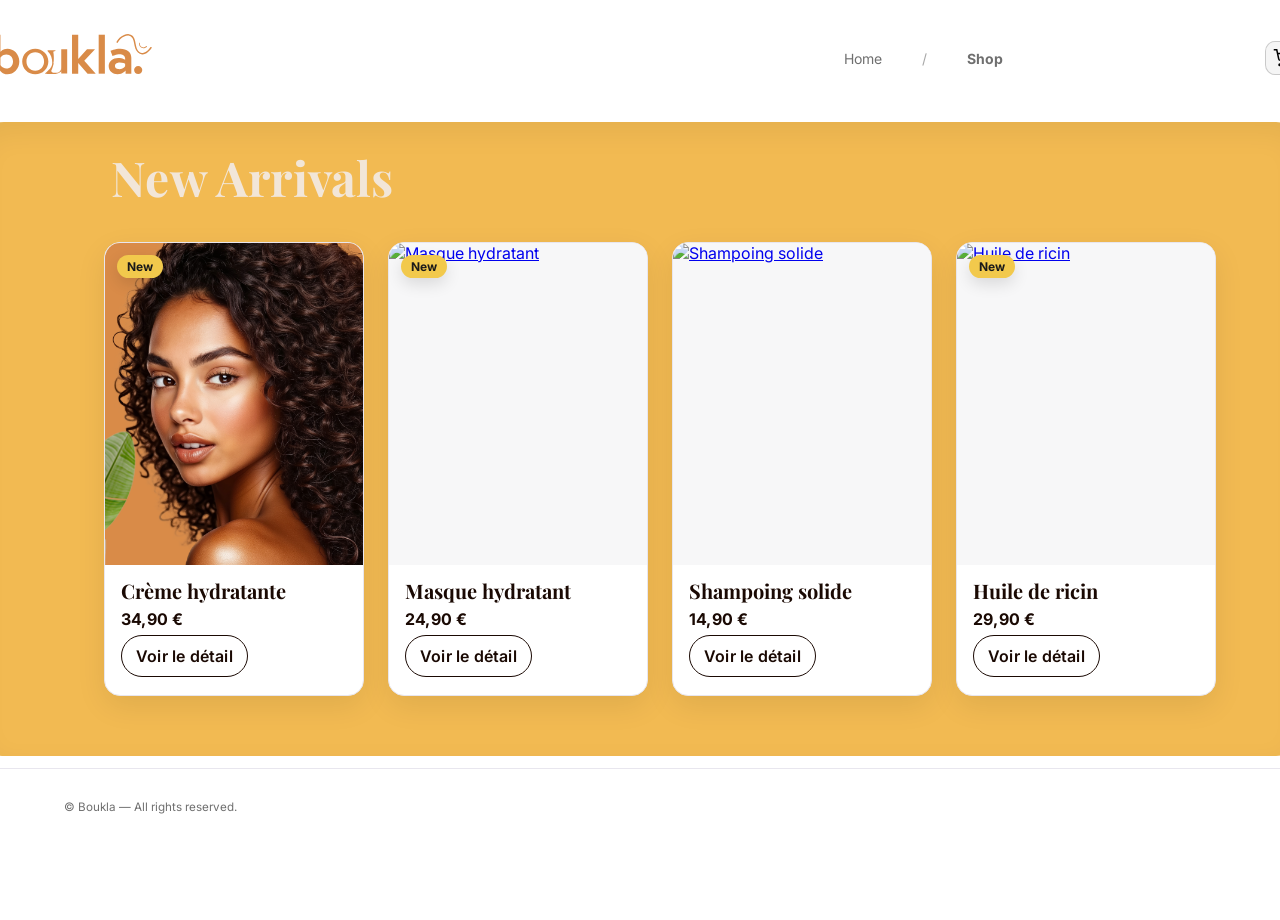
==== commit 0029988b: "feat : ajout fonctionalité recherche + modal connexion + page about us + modal et page contact + mod" ====
--- a/shop.html
+++ b/shop.html
@@ -13,9 +13,7 @@
 
   <!-- CSS -->
   <link rel="stylesheet" href="boukla.css">
-  <link rel="stylesheet" href="shop.css">
-  <!-- Mini-panier -->
-  <link rel="stylesheet" href="cart.css">
+  <link rel="stylesheet" href="checkout-modal.css">
 
   <!-- Patch d’alignement header (logo ↔︎ panier) sur le même container que le breadcrumb -->
   <style>
@@ -66,49 +64,49 @@
     <ul id="grid" class="product-grid">
       <!-- Crème hydratante -->
       <li class="card" data-cat="soins" data-price="3490" data-new="1">
-        <a class="card__media" href="/produit/creme-hydratante">
+        <a class="card__media" href="product.php?slug=creme-hydratante">
           <img src="assets/images/produit/boukla-1.png" alt="Crème hydratante" loading="lazy" width="480" height="600">
         </a>
         <div class="card__body">
-          <h3 class="card__title"><a href="/produit/creme-hydratante">Crème hydratante</a></h3>
+          <h3 class="card__title"><a href="product.php?slug=creme-hydratante">Crème hydratante</a></h3>
           <p class="card__price">34,90 €</p>
-          <a class="btn btn--ghost" href="/produit/creme-hydratante">Voir le détail</a>
+          <a class="btn btn--ghost" href="product.php?slug=creme-hydratante">Voir le détail</a>
         </div>
       </li>
 
       <!-- Masque hydratant -->
       <li class="card" data-cat="masques" data-price="2490" data-new="1">
-        <a class="card__media" href="/produit/masque-hydratant">
+        <a class="card__media" href="product.php?slug=masque-hydratant">
           <img src="assets/images/produit/étiquette-boukla-3.jpg" alt="Masque hydratant" loading="lazy" width="480" height="600">
         </a>
         <div class="card__body">
-          <h3 class="card__title"><a href="/produit/masque-hydratant">Masque hydratant</a></h3>
+          <h3 class="card__title"><a href="product.php?slug=masque-hydratant">Masque hydratant</a></h3>
           <p class="card__price">24,90 €</p>
-          <a class="btn btn--ghost" href="/produit/masque-hydratant">Voir le détail</a>
+          <a class="btn btn--ghost" href="product.php?slug=masque-hydratant">Voir le détail</a>
         </div>
       </li>
 
       <!-- Shampoing solide -->
       <li class="card" data-cat="shampoings" data-price="1490" data-new="0">
-        <a class="card__media" href="/produit/shampoing-solide">
+        <a class="card__media" href="product.php?slug=shampoing-solide">
           <img src="assets/images/produit/étiquette-boukla-4.png" alt="Shampoing solide" loading="lazy" width="480" height="600">
         </a>
         <div class="card__body">
-          <h3 class="card__title"><a href="/produit/shampoing-solide">Shampoing solide</a></h3>
+          <h3 class="card__title"><a href="product.php?slug=shampoing-solide">Shampoing solide</a></h3>
           <p class="card__price">14,90 €</p>
-          <a class="btn btn--ghost" href="/produit/shampoing-solide">Voir le détail</a>
+          <a class="btn btn--ghost" href="product.php?slug=shampoing-solide">Voir le détail</a>
         </div>
       </li>
 
       <!-- Huile de ricin -->
       <li class="card" data-cat="huiles" data-price="2990" data-new="1">
-        <a class="card__media" href="/produit/huile-de-ricin">
+        <a class="card__media" href="product.php?slug=huile-de-ricin">
           <img src="assets/images/produit/étiquette-produit-boukla-2-mock-up-2.jpg" alt="Huile de ricin" loading="lazy" width="480" height="600">
         </a>
         <div class="card__body">
-          <h3 class="card__title"><a href="/produit/huile-de-ricin">Huile de ricin</a></h3>
+          <h3 class="card__title"><a href="product.php?slug=huile-de-ricin">Huile de ricin</a></h3>
           <p class="card__price">29,90 €</p>
-          <a class="btn btn--ghost" href="/produit/huile-de-ricin">Voir le détail</a>
+          <a class="btn btn--ghost" href="product.php?slug=huile-de-ricin">Voir le détail</a>
         </div>
       </li>
     </ul>
@@ -147,42 +145,41 @@
     </form>
   </dialog>
 
+  <!-- ====== MODAL PAIEMENT (lié au bouton "Passer au paiement" du mini-panier) ====== -->
+  <div class="checkout-modal" id="checkout-modal" aria-hidden="true" role="dialog" aria-modal="true" aria-labelledby="co-title">
+    <div class="checkout-modal__backdrop" data-close-modal></div>
+
+    <div class="checkout-modal__dialog" role="document">
+      <button class="checkout-modal__close" type="button" aria-label="Fermer" data-close-modal>&times;</button>
+
+      <header class="checkout-modal__header">
+        <p class="eyebrow">Vérification</p>
+        <h2 id="co-title" class="title">Procéder au paiement</h2>
+        <p class="subtitle">Dernier coup d’œil avant la page sécurisée.</p>
+      </header>
+
+      <div class="checkout-modal__body">
+        <div class="checkout-modal__lines">
+          <div class="line"><span>Total articles</span><span id="co-subtotal">—</span></div>
+          <div class="line"><span>Livraison</span><span id="co-shipping">—</span></div>
+          <div class="line total"><span>Total</span><span id="co-total">—</span></div>
+        </div>
+
+        <div class="checkout-modal__actions">
+          <a class="btn btn--accent" href="checkout.php" data-checkout-go>Aller au paiement</a>
+          <button class="btn" data-close-modal>Modifier le panier</button>
+        </div>
+      </div>
+    </div>
+  </div>
+
   <!-- ====== JSON INLINE (pour fonctionner sans serveur) ====== -->
   <script id="products-json" type="application/json">
   [
-    {
-      "slug": "creme-hydratante",
-      "name": "Crème hydratante",
-      "price": 34.9,
-      "currency": "EUR",
-      "short": "Hydrate sans alourdir, redéfinit les boucles et limite les frisottis.",
-      "images": ["assets/images/produit/boukla-1.png"],
-      "badge": "Nouveau"
-    },
-    {
-      "slug": "masque-hydratant",
-      "name": "Masque hydratant",
-      "price": 24.9,
-      "currency": "EUR",
-      "short": "Soin profond hebdomadaire pour boucles repulpées et brillantes.",
-      "images": ["assets/images/produit/étiquette-boukla-3.jpg"]
-    },
-    {
-      "slug": "shampoing-solide",
-      "name": "Shampoing solide",
-      "price": 14.9,
-      "currency": "EUR",
-      "short": "Nettoyage doux, mousse fine, respecte le cuir chevelu.",
-      "images": ["assets/images/produit/étiquette-boukla-4.png"]
-    },
-    {
-      "slug": "huile-de-ricin",
-      "name": "Huile de ricin",
-      "price": 29.9,
-      "currency": "EUR",
-      "short": "Fortifie visiblement les longueurs, brillance naturelle.",
-      "images": ["assets/images/produit/étiquette-produit-boukla-2-mock-up-2.jpg"]
-    }
+    {"slug":"creme-hydratante","name":"Crème hydratante","price":34.9,"currency":"EUR","short":"Hydrate sans alourdir, redéfinit les boucles et limite les frisottis.","images":["assets/images/produit/boukla-1.png"],"badge":"Nouveau"},
+    {"slug":"masque-hydratant","name":"Masque hydratant","price":24.9,"currency":"EUR","short":"Soin profond hebdomadaire pour boucles repulpées et brillantes.","images":["assets/images/produit/étiquette-boukla-3.jpg"]},
+    {"slug":"shampoing-solide","name":"Shampoing solide","price":14.9,"currency":"EUR","short":"Nettoyage doux, mousse fine, respecte le cuir chevelu.","images":["assets/images/produit/étiquette-boukla-4.png"]},
+    {"slug":"huile-de-ricin","name":"Huile de ricin","price":29.9,"currency":"EUR","short":"Fortifie visiblement les longueurs, brillance naturelle.","images":["assets/images/produit/étiquette-produit-boukla-2-mock-up-2.jpg"]}
   ]
   </script>
 
@@ -228,8 +225,14 @@
 
     // Wire buttons inside cards if they already exist
     function slugFromHref(href){
-      var m = href ? href.match(/(?:^|\/)produit\/([^\/?#]+)/i) : null;
-      return m ? decodeURIComponent(m[1]) : null;
+      if (!href) return null;
+      var m = href.match(/(?:^|\/)produit\/([^\/?#]+)/i);
+      if (m) return decodeURIComponent(m[1]);
+      try {
+        var u = new URL(href, location.origin);
+        var s = u.searchParams.get('slug');
+        return s ? decodeURIComponent(s) : null;
+      } catch(e){ return null; }
     }
     function parsePrice(text){
       var n = parseFloat(String(text).replace(/[^0-9,.-]/g,'').replace(',', '.'));
@@ -238,7 +241,7 @@
     function wireCardButtons(){
       var cards = grid.querySelectorAll('.card');
       Array.prototype.forEach.call(cards, function(card){
-        var link = card.querySelector('.card__title a, .card__media[href*="/produit/"]');
+        var link = card.querySelector('.card__title a, .card__media[href*="/produit/"], .card__media[href^="produit/"], .card__media[href*="product.php?slug="]');
         var slug = link ? slugFromHref(link.getAttribute('href')) : null;
         var name = (card.querySelector('.card__title') && card.querySelector('.card__title').textContent) ? card.querySelector('.card__title').textContent.trim() : 'Produit';
         var priceTxt = card.querySelector('.card__price') ? card.querySelector('.card__price').textContent : '0';
@@ -270,12 +273,12 @@
   });
   </script>
 
-  <!-- ====== JS QUICK VIEW (compatible file:// + fetch) ====== -->
+  <!-- ====== JS QUICK VIEW (ouvre aussi sur “Voir le détail”) ====== -->
   <script>
   (function () {
     'use strict';
 
-    var DATA_URL = 'products.json';       // utilisera fetch plus tard si tu mets un serveur
+    var DATA_URL = 'products.json';
     var modal = document.getElementById('qv');
     if (!modal) return;
 
@@ -294,7 +297,6 @@
     var bySlug = new Map();
     var loaded = false;
 
-    // Charger les données : 1) JSON inline, 2) window.PRODUCTS, 3) fetch
     function ensureData() {
       if (loaded) return Promise.resolve();
 
@@ -329,10 +331,15 @@
         });
     }
 
-    // extraire /produit/<slug> ou produit/<slug>
     function slugFromHref(href) {
-      var m = href && href.match(/(?:^|\/)produit\/([^\/?#]+)/i);
-      return m ? decodeURIComponent(m[1]) : null;
+      if (!href) return null;
+      var m = href.match(/(?:^|\/)produit\/([^\/?#]+)/i);
+      if (m) return decodeURIComponent(m[1]);
+      try {
+        var u = new URL(href, location.origin);
+        var s = u.searchParams.get('slug');
+        return s ? decodeURIComponent(s) : null;
+      } catch(e){ return null; }
     }
 
     function openDialog() {
@@ -380,11 +387,10 @@
           els.thumbs.appendChild(b);
         });
 
-        // Lien fiche : en file:// → product.html?slug=..., sinon → /produit/<slug>
-        var href = isFileProto ? ('product.html?slug=' + slug) : ('/produit/' + slug);
-        els.link.setAttribute('href', href);
-
-        // === Brancher le bouton "Ajouter au panier" DE LA MODALE ===
+        /* Lien fiche : vers PHP (OK MAMP) */
+        els.link.setAttribute('href', 'product.php?slug=' + slug);
+
+        // Brancher le bouton "Ajouter au panier" de la modale
         els.add.setAttribute('data-add-to-cart','');
         els.add.dataset.id = slug;
         els.add.dataset.name = p.name;
@@ -397,14 +403,27 @@
       });
     }
 
-    // Intercepter clic gauche sur /produit/... OU produit/...
+    /* === Intercepter TOUS les liens de la grille (y compris “Voir le détail”) pour ouvrir la QV === */
     document.addEventListener('click', function(e){
-      var a = e.target.closest('a[href*="/produit/"], a[href^="produit/"]');
-      if (!a) return;
-      if (e.metaKey || e.ctrlKey || e.shiftKey || e.altKey || e.button === 1) return; // laisser "ouvrir dans un onglet"
+      const grid = document.querySelector('.product-grid');
+      if (!grid) return;
+
+      const a = e.target.closest('a[href]');
+      if (!a || !grid.contains(a)) return;
+
+      // Ne pas intercepter le lien "Voir la fiche" dans la modale
+      if (a.id === 'qv-link' || a.closest('#qv')) return;
+
+      // Permet une exception manuelle si besoin
+      if (a.hasAttribute('data-no-qv')) return;
+
+      if (e.metaKey || e.ctrlKey || e.shiftKey || e.altKey || e.button === 1) return; // ouvrir nouvel onglet : OK
+
+      const slug = slugFromHref(a.getAttribute('href'));
+      if (!slug) return;
+
       e.preventDefault();
-      var slug = slugFromHref(a.getAttribute('href'));
-      if (slug) openQV(slug);
+      openQV(slug);
     });
 
     // Fermer la modale en cliquant hors du contenu
@@ -414,6 +433,73 @@
     });
   })();
   </script>
+
+  <!-- ====== JS : ouverture du MODAL PAIEMENT depuis n'importe quel [data-open-checkout] ====== -->
+  <script>
+    (function(){
+      'use strict';
+      const modal = document.getElementById('checkout-modal');
+      if(!modal) return;
+
+      const backdrop = modal.querySelector('.checkout-modal__backdrop');
+      const closeEls = modal.querySelectorAll('[data-close-modal]');
+      const subtotalEl = document.getElementById('co-subtotal');
+      const shippingEl = document.getElementById('co-shipping');
+      const totalEl    = document.getElementById('co-total');
+
+      function lockScroll(lock){
+        document.documentElement.classList.toggle('modal-open', lock);
+        document.body.classList.toggle('modal-open', lock);
+      }
+
+      function fillTotals(){
+        // Récupère les totaux depuis le mini-panier si présent sur la page
+        const sub = document.getElementById('cart-subtotal')?.textContent?.trim();
+        const ship= document.getElementById('cart-shipping')?.textContent?.trim();
+        const tot = document.getElementById('cart-total')?.textContent?.trim()
+                 || document.querySelector('.cart-modal__summary .line.total span:last-child')?.textContent?.trim();
+
+        if (sub && subtotalEl)  subtotalEl.textContent = sub;
+        if (ship && shippingEl) shippingEl.textContent = ship;
+        if (tot && totalEl)     totalEl.textContent    = tot;
+      }
+
+      function closeCartIfOpen(){
+        const cartModal = document.getElementById('cart-modal') || document.querySelector('.cart-modal');
+        if (cartModal && cartModal.getAttribute('aria-hidden') === 'false') {
+          cartModal.setAttribute('aria-hidden','true');
+        }
+      }
+
+      function openModal(){
+        fillTotals();
+        closeCartIfOpen();
+        modal.setAttribute('aria-hidden','false');
+        lockScroll(true);
+        document.addEventListener('keydown', onEsc);
+      }
+      function closeModal(){
+        modal.setAttribute('aria-hidden','true');
+        lockScroll(false);
+        document.removeEventListener('keydown', onEsc);
+      }
+      function onEsc(e){ if(e.key === 'Escape') closeModal(); }
+
+      closeEls.forEach(el => el.addEventListener('click', closeModal));
+      backdrop?.addEventListener('click', closeModal);
+
+      // Ouvrir depuis le bouton “Passer au paiement” du MINI-PANIER
+      document.addEventListener('click', (e)=>{
+        const trigger = e.target.closest('[data-open-checkout]');
+        if(!trigger) return;
+        if (e.metaKey || e.ctrlKey || e.shiftKey || e.button === 1) return; // nouvel onglet -> laisse passer
+        e.preventDefault();
+        openModal();
+      });
+    })();
+  </script>
+
+  <script defer src="search.js"></script>
 </body>
 </html>
 
@@ -423,3 +509,9 @@
 
 
 
+
+
+
+
+
+
--- a/boukla.css
+++ b/boukla.css
@@ -1,47 +1,75 @@
 /* ======================================================================
-   BOUKLA — home.css (nettoyé & commenté, sans casser le design actuel)
-   Structure :
-   1) Variables & Reset
-   2) Header & Navigation
-   3) Hero (grille principale) + Promo card
-   4) Hero bottom (bandeaux + titres/texte/CTA) & Réseaux sociaux
-   5) Section Natural / Cosmetics (bande orange + scène + texte + bouton)
-   6) Section Featured (bloc marron) & Section After-Featured
-   7) Section Promo Social (titre + visuel + icônes) & Motif strip
-   8) Responsive
+   BOUKLA — bundle unique (Home + Shop + Cart + Product)
+   Objectif : regrouper SANS CHANGER le rendu existant.
+   Astuce clé : on scope les règles de page avec :has(...) pour éviter
+   d’écraser les autres pages sans toucher au HTML.
    ====================================================================== */
 
 /* ------------------------------------------------------------------ */
-/* 1) VARIABLES & RESET                                               */
+/* 0) RESET MINIMAL + BASE                                            */
+/* ------------------------------------------------------------------ */
+* { box-sizing: border-box; }
+html, body { height: 100%; }
+body {
+  margin: 0;
+  font-family: Inter, system-ui, -apple-system, "Segoe UI", Roboto, Arial, sans-serif;
+  color: #1a0903;
+  background: #ffffff;
+  overflow-x: hidden; /* anti-scroll horizontal, sans impact visuel */
+}
+
+/* Utilitaire container (vient du Shop) */
+.container {
+  max-width: 1200px;
+  padding-left: 24px;
+  padding-right: 24px;
+  margin-left: auto;
+  margin-right: auto;
+}
+
+/* ------------------------------------------------------------------ */
+/* 1) TOKENS (Shop/Product)                                           */
+/*    Conservés tels quels pour ne rien casser.                       */
+/* ------------------------------------------------------------------ */
+/* === Shop tokens === */
+:root {
+  --bg: #ffffff;
+  --text: #161616;
+  --muted: #6f6f6f;
+  --border: #e8e6ee;
+  --accent: #F2C94C;
+  --accent-ink: #1a1a1a;
+  --card: #ffffff;
+  --shadow: 0 10px 30px rgba(0,0,0,.08);
+  --radius: 16px;
+  --vw-safe: calc(100vw - (100vw - 100%));
+}
+/* === Product tokens — ne garder que les variables supplémentaires (dup supprimés) === */
+:root{
+  /* variables utilisées par le header/breadcrumb produit */
+  --header-logo-h: 72px;
+  --header-pad-y: 12px;
+}
+
+/* ------------------------------------------------------------------ */
+/* 2) HOME (ex- home.css)                                             */
+/*    Scope Home avec body:has(.hero) pour ne pas impacter Shop/Prod. */
 /* ------------------------------------------------------------------ */
 :root{
-  /* Couleurs principales */
+  /* Couleurs propres à la Home */
   --orange-bg: #d67a3b;
   --dark-brown:#8e3a16;
   --mustard:   #f0ae3d;
   --white:     #ffffff;
   --ink:       #1a0903;
-  --muted:     #6e5a4f;
-
-  /* Tokens UI */
-  --radius: 12px;
-  --shadow: 0 18px 40px rgba(0,0,0,.12);
+  --muted-home:#6e5a4f;
+  --radius-home: 12px;
+  --shadow-home: 0 18px 40px rgba(0,0,0,.12);
   --header-h: 60px;
 }
 
-*{ box-sizing:border-box }
-html,body{ height:100% }
-body{
-  margin:0;
-  font-family: Inter, system-ui, -apple-system, "Segoe UI", Roboto, Arial, sans-serif;
-  color:var(--ink);
-  background:var(--white);
-}
-
-/* ------------------------------------------------------------------ */
-/* 2) HEADER & NAVIGATION                                             */
-/* ------------------------------------------------------------------ */
-.header{
+/* Header Home */
+body:has(.hero) .header{
   position: absolute;
   inset: 0 0 auto 0;
   z-index: 10;
@@ -52,26 +80,24 @@
   background: transparent;
   --logo-w: 160px;
 }
-
-.logo{
+body:has(.hero) .logo{
   position: absolute;
   left: 22px;
-  top: 50%;
+  top: 28px;
   transform: translateY(-50%);
 }
-.logo img,
-.logo svg{
+body:has(.hero) .logo img,
+body:has(.hero) .logo svg{
   display: block;
-  height: 120px;        /* ajuste la hauteur d’affichage du logo si besoin */
+  height: 120px;
   width: auto;
 }
-
-.nav{
+body:has(.hero) .nav{
   margin-left: calc(var(--logo-w) + 620px);
   display:flex;
   gap:32px;
 }
-.nav__link{
+body:has(.hero) .nav__link{
   font-weight:600;
   font-size:12px;
   letter-spacing:2px;
@@ -79,26 +105,19 @@
   color:#fff;
   opacity:.9;
 }
-.nav__link:hover,
-.nav__link.is-active{
-  opacity:1;
-}
-
-/* Actions header (login, icônes, hamburger) */
-.header__actions{
-  display:flex;
-  align-items:center;
-  gap:14px;
-  margin-left:auto;
-}
-.login{
+body:has(.hero) .nav__link:hover,
+body:has(.hero) .nav__link.is-active{ opacity:1; }
+
+/* Actions header Home */
+body:has(.hero) .header__actions{ display:flex; align-items:center; gap:14px; margin-left:auto; }
+body:has(.hero) .login{
   font-size:12px;
   letter-spacing:2px;
   text-decoration:none;
   color:#fff;
   opacity:.9;
 }
-.icon-btn{
+body:has(.hero) .icon-btn{
   width:34px;
   height:34px;
   border-radius:8px;
@@ -109,50 +128,36 @@
   cursor:pointer;
   color:#fff;
 }
-.hamburger{
-  display:none;
-  width:28px;
-  height:28px;
-  background:transparent;
-  border:0;
-}
-.hamburger span{
-  display:block;
-  height:2px;
-  background:#fff;
-  margin:6px 0;
-}
-
-/* Patch : icônes header en noir (si besoin de contraste sur fond clair) */
-.header .header__actions { color: #000 !important; }
-.header .header__actions .login { color: #000 !important; }
-.header .header__actions .icon-btn {
+body:has(.hero) .hamburger{ display:none; width:28px; height:28px; background:transparent; border:0; }
+body:has(.hero) .hamburger span{ display:block; height:2px; background:#fff; margin:6px 0; }
+
+/* Patch contrast Home clair */
+body:has(.hero) .header .header__actions { color: #000 !important; }
+body:has(.hero) .header .header__actions .login { color: #000 !important; }
+body:has(.hero) .header .header__actions .icon-btn {
   color: #000 !important;
   border-color: rgba(0,0,0,.18) !important;
   background: rgba(0,0,0,.04) !important;
 }
-.header .header__actions .icon-btn svg { stroke: currentColor !important; }
-.header .header__actions .icon-btn:hover,
-.header .header__actions .icon-btn:focus {
+body:has(.hero) .header .header__actions .icon-btn svg { stroke: currentColor !important; }
+body:has(.hero) .header .header__actions .icon-btn:hover,
+body:has(.hero) .header .header__actions .icon-btn:focus {
   color: #000 !important;
   border-color: rgba(0,0,0,.22) !important;
   background: rgba(0,0,0,.06) !important;
 }
-.header .header__actions .hamburger span { background: #000 !important; }
-
-/* ------------------------------------------------------------------ */
-/* 3) HERO (GRILLE PRINCIPALE) + PROMO CARD                           */
-/* ------------------------------------------------------------------ */
-.hero{
+body:has(.hero) .header .header__actions .hamburger span { background: #000 !important; }
+
+/* HERO grid + promo (Home) */
+body:has(.hero) .hero{
   width:100%;
   display:grid;
   grid-template-columns: 1.5fr 1fr;
   position:relative;
 }
-
-.hero__left { background: none; padding: 0; }
-.hero__model{
-  width: 100%;
+body:has(.hero) .hero__left { background: none; padding: 0; }
+body:has(.hero) .hero__model{
+  width: 1080px;
   height: 570px;
   object-fit: cover;
   object-position: center;
@@ -160,63 +165,33 @@
   margin-top: 0;
   display: block;
 }
-
-.hero__right{
-  background:var(--white);
-  display:flex;
-  align-items:center;
-  justify-content:center;
-  padding:30px 22px;
-}
-
-/* Promo card */
-.promo{
+body:has(.hero) .hero__right{ background:#fff; display:flex; align-items:center; justify-content:center; padding:30px 22px; }
+body:has(.hero) .promo{
   width:min(420px,100%);
   background:#fff;
   border:1px solid rgba(0,0,0,.06);
-  border-radius:var(--radius);
-  box-shadow:var(--shadow);
+  border-radius:var(--radius-home);
+  box-shadow:var(--shadow-home);
   overflow:hidden;
-  transform:translateY(40px);
-}
-
-.promo__media{
-  display:grid;
-  grid-template-columns: 1fr 80px;
-  align-items:stretch;
-  overflow:hidden;
-}
-.promo__img{
-  width:100%;
-  height:300px;
-  object-fit:cover;
-  transition: opacity 0.5s ease;
-}
-.promo__stripe{
-  background:var(--mustard);
-  display:grid;
-  place-items:center;
-}
-.promo__next{
+  margin-left: -180px;
+  transform: translateY(40px);
+}
+body:has(.hero) .promo__media{ display:grid; grid-template-columns: 1fr 80px; align-items:stretch; overflow:hidden; }
+body:has(.hero) .promo__img{ width:100%; height:300px; object-fit:cover; transition: opacity .5s ease; }
+body:has(.hero) .promo__stripe{ background:var(--mustard); display:grid; place-items:center; }
+body:has(.hero) .promo__next{
   all:unset;
   cursor:pointer;
   font-size:42px;
   line-height:1;
-  color:rgba(255,255,255,.9);          /* fix: alpha 0..1 */
+  color:rgba(255,255,255,.9);
   padding:10px 6px;
   border-radius:6px;
-  transition: background .3s ease, color .3s ease, transform .2s ease;
-}
-.promo__next:hover{
-  background:rgba(255,255,255,.15);    /* fix: alpha 0..1 */
-  color:#fff;
-  transform:scale(1.1);
-}
-.promo__next:focus-visible{
-  outline:2px solid #fff;
-  outline-offset:2px;
-}
-.promo__code-bar{
+  transition: background .3s, color .3s, transform .2s;
+}
+body:has(.hero) .promo__next:hover{ background:rgba(255,255,255,.15); color:#fff; transform:scale(1.1); }
+body:has(.hero) .promo__next:focus-visible{ outline:2px solid #fff; outline-offset:2px; }
+body:has(.hero) .promo__code-bar{
   background:#d67a3b;
   color:#fff;
   font-size:12px;
@@ -227,48 +202,15 @@
   width:50%;
   border-radius:0 0 0 6px;
 }
-.promo__meta{
-  display:flex;
-  align-items:center;
-  gap:16px;
-  padding:14px 18px 24px;
-}
-.promo__off{
-  margin-left:15px;
-  font-family:"Playfair Display", Georgia, serif;
-  font-size:clamp(28px,4vw,40px);
-  color:#8f2d10;
-}
-
-/* ------------------------------------------------------------------ */
-/* 4) HERO BOTTOM & CONTENT (bandeaux + titres + textes + CTA)        */
-/* ------------------------------------------------------------------ */
-.hero__bottom{
-  grid-column:1 / -1;
-  position:relative;
-  height:420px;
-}
-
-/* Bandeaux */
-.bottom__split{
-  position:absolute;
-  inset:0 auto 0 0;
-  width:50%;
-}
-.bottom__split--white{ background:#fff; }
-.bottom__split--yellow{
-  position:absolute;
-  top:0;
-  right:0;
-  left:30%;
-  bottom:180px;
-  width:auto;
-  height:auto;
-  background:var(--mustard);
-}
-
-/* Titres / textes positionnés */
-.kicker{
+body:has(.hero) .promo__meta{ display:flex; align-items:center; gap:16px; padding:14px 18px 24px; }
+body:has(.hero) .promo__off{ margin-left:15px; font-family:"Playfair Display", Georgia, serif; font-size:clamp(28px,4vw,40px); color:#8f2d10; }
+
+/* HERO bottom, socials, sections (Home) — inchangé */
+body:has(.hero) .hero__bottom{ grid-column:1 / -1; position:relative; height:420px; }
+body:has(.hero) .bottom__split{ position:absolute; inset:0 auto 0 0; width:auto; }
+body:has(.hero) .bottom__split--white{ background:#fff; }
+body:has(.hero) .bottom__split--yellow{ position:absolute; top:0; right:9%; left:27%; bottom:180px; background:var(--mustard); }
+body:has(.hero) .kicker{
   position:absolute;
   left:320px;
   top:-68px;
@@ -277,7 +219,7 @@
   font-size:clamp(56px,10vw,92px);
   margin:0;
 }
-.headline{
+body:has(.hero) .headline{
   position:absolute;
   left:320px;
   top:40px;
@@ -286,7 +228,7 @@
   font-size:clamp(56px,10vw,92px);
   margin:0;
 }
-.subline{
+body:has(.hero) .subline{
   position:absolute;
   left:52%;
   top:56px;
@@ -299,23 +241,9 @@
   align-items:center;
   gap:10px;
 }
-.subline .bar{
-  width:14px;
-  height:2px;
-  background:#8a5a3d;
-}
-.lead{
-  position:absolute;
-  left:52%;
-  top:92px;
-  right:24px;
-  max-width:540px;
-  color:#6c4b36;
-  line-height:1.5;
-}
-
-/* CTA principal */
-.cta{
+body:has(.hero) .subline .bar{ width:14px; height:2px; background:#8a5a3d; }
+body:has(.hero) .lead{ position:absolute; left:52%; top:92px; right:24px; max-width:540px; color:#6c4b36; line-height:1.5; }
+body:has(.hero) .cta{
   position:absolute;
   left:90px;
   top:100px;
@@ -328,172 +256,71 @@
   border-radius:6px;
   box-shadow:0 10px 24px rgba(214,122,59,.35);
 }
-
-/* Réseaux sociaux (colonne d’icônes) */
-.socials{
+body:has(.hero) .socials{
   position:absolute;
-  right:22px;
-  top: calc((100% - 180px) / 2); /* centré verticalement par rapport au bloc jaune */
+  right: 210px;
+  top: calc((100% - 180px) / 2);
   transform: translateY(-50%);
   display:flex;
   flex-direction:column;
   align-items:center;
-  gap:0; 
+  gap:0;
   z-index:2;
 }
-.social{
-  display:block;
-  margin:0;
-  padding:0;
-  line-height:0;
-}
-.social { margin-top: -10px; }
-.social:first-child { margin-top: 0; }
-.social img{
-  display:block;
-  width:80px;
-  height:80px;
-}
-
-/* ------------------------------------------------------------------ */
-/* 5) SECTION NATURAL / COSMETICS                                     */
-/* ------------------------------------------------------------------ */
-.section-natural{
-  position: relative;
-  background: #fff;
-  padding: 0 0 70px;         /* espace sous la scène */
-  overflow: visible;
-  isolation: isolate;        /* z-index indépendant du hero */
-}
-/* Si la section est dans .hero, elle s’étire sur toute la grille */
-.hero > .section-natural{
-  grid-column: 1 / -1;
-  width: 100%;
-}
-
-/* Bande orange full-bleed (dans le flux) */
-.section-natural__band{
+body:has(.hero) .social{ display:block; margin:0; padding:0; line-height:0; }
+body:has(.hero) .social { margin-top: -10px; }
+body:has(.hero) .social:first-child { margin-top: 0; }
+body:has(.hero) .social img{ display:block; width:80px; height:80px; }
+
+/* Sections Natural / Featured / After / Promo-Social / Motif */
+body:has(.hero) .section-natural{ position: relative; background: #fff; padding: 0 0 70px; overflow: visible; isolation: isolate; }
+
+/* FIX anti-scroll: marges full-bleed symétriques */
+body:has(.hero) .section-natural__band{
   position: relative;
   height: 600px;
   background: #d67a3b;
   width: 100vw;
-  margin-left: calc(50% - 50vw);
+  margin-left:  calc(50% - 50vw + -640px);
   margin-right: calc(50% - 50vw);
   z-index: 0;
 }
 
-/* Scène au-dessus de la bande */
-.section-natural__stage{
-  position: relative;
-  width: min(1040px, 92vw);
-  margin: -110px auto 0;     /* chevauchement visuel vers le haut */
-  z-index: 1;
-}
-
-/* Grande image */
-.section-natural__img-large{
-  width: 1000px;
-  height: 1080px;
-  object-fit: cover;
-  display: block;
-  margin: 0 auto;
-  box-shadow: var(--shadow);
-  position: relative;
-  top: -280px;
-  left: -180px;
-}
-
-/* Petite image */
-.section-natural__img-small{
-  position: absolute;
-  right: 30px;
-  bottom: -40px;
-  width: 600px;
-  height: 650px;
-  top: 300px;
-  left: 500px;
-  object-fit: cover;
-  object-position: 85% 40%;
-  box-shadow: var(--shadow);
-  z-index: 1;                /* consolidé ici (évite doublon plus bas) */
-}
-
-/* Titre sur la scène */
-.section-natural__title{
-  position: absolute;
-  left: clamp(18px, 8vw, 120px);
-  bottom: 90px;
-  margin: 0;
-  font-family: "Playfair Display", Georgia, serif;
-  font-weight: 700;
-  line-height: .9;
-  color: #5b1d13;
-  pointer-events: none;
-}
-.section-natural__title span{
-  display: block;
-  font-size: clamp(42px, 9vw, 110px);
-}
-.section-natural__title span + span{ margin-top: .05em; }
-/* Premier mot : "Natural" */
-.section-natural__title span:first-child { position: relative; left: -350px; top: -50px; color: #5b1d13; }
-/* Deuxième mot : "Cosmetics" */
-.section-natural__title span:last-child  { position: relative; left: -220px; top: -50px; color: #a0522d; }
-
-/* Texte + bouton */
-.section-natural__content{
-  width: min(680px, 88vw);
-  margin: 48px auto 0;
-  text-align: center;
-  position: relative;
-  z-index: 2;
-  --btn-offset-x: 280px;
-  --btn-offset-y: -220px;
-}
-.section-natural__text{
-  color:#6c4b36;
-  line-height:1.55;
-  max-width: 320px;
-  margin: 0 auto 18px;
-  text-align: justify;
-  --text-offset-x: -380px;
-  --text-offset-y: -130px;
-  position: relative;
-  left: var(--text-offset-x);
-  top:  var(--text-offset-y);
-}
-.section-natural__btn,
-.section-natural__btn:link,
-.section-natural__btn:visited{
+body:has(.hero) .section-natural__stage{ position: relative; width: min(1040px, 92vw); margin: -110px auto 0; z-index: 1; }
+body:has(.hero) .section-natural__img-large{ width: 1000px; height: 1080px; object-fit: cover; display: block; margin: 0 auto; box-shadow: var(--shadow-home); position: relative; top: -280px; left: -850px; }
+body:has(.hero) .section-natural__img-small{ position: absolute; right: 30px; bottom: -40px; width: 600px; height: 650px; top: 300px; left: 0px; object-fit: cover; object-position: 85% 40%; box-shadow: var(--shadow-home); z-index: 1; }
+body:has(.hero) .section-natural__title{ position: absolute; left: clamp(18px, 8vw, 120px); bottom: 90px; margin: 0; font-family:"Playfair Display", Georgia, serif; font-weight: 700; line-height: .9; color: #5b1d13; pointer-events: none; }
+body:has(.hero) .section-natural__title span{ display: block; font-size: clamp(42px, 9vw, 110px); }
+body:has(.hero) .section-natural__title span:first-child { position: relative; left: -850px; top: -60px; color: #5b1d13; }
+body:has(.hero) .section-natural__title span:last-child  { position: relative; left: -720px; top: -60px; color: #a0522d; }
+body:has(.hero) .section-natural__content{ width: min(680px, 88vw); margin: 48px auto 0; text-align: center; position: relative; z-index: 2; --btn-offset-x: 280px; --btn-offset-y: -220px; }
+body:has(.hero) .section-natural__text{ color:#6c4b36; line-height:1.55; max-width: 320px; margin: 0 auto 18px; text-align: justify; --text-offset-x: -870px; --text-offset-y: -130px; position: relative; left: var(--text-offset-x); top:  var(--text-offset-y); }
+
+body:has(.hero) .section-natural__btn,
+body:has(.hero) .section-natural__btn:link,
+body:has(.hero) .section-natural__btn:visited{
   display:inline-block;
   text-decoration:none;
   font-weight:700;
   border-radius:6px;
   border:0;
-  appearance:none;
-  -webkit-appearance:none;
   background:#f2ba52;
   color:#fff;
   box-shadow:0 10px 24px rgba(0,0,0,.25);
   cursor:pointer;
-  transition: background .2s ease, transform .15s ease, opacity .15s ease;
+  transition: background .2s, transform .15s, opacity .15s;
   position: relative;
-  left: var(--btn-offset-x, 280px);
-  top:  var(--btn-offset-y, -220px);
+  left: -220px;
+  top: var(--btn-offset-y, -220px);
   z-index: 3;
   padding: 12px 18px;
   font-size: 18px;
   line-height: 1.1;
   white-space: nowrap;
 }
-.section-natural__btn:hover{ background:#f2ba52; transform: translateY(-1px); opacity:.95; }
-.section-natural__btn:active{ transform:none; opacity:1; }
-.section-natural__btn:focus-visible{ outline:3px solid rgba(255,255,255,.9); outline-offset:2px; }
-
-/* ------------------------------------------------------------------ */
-/* 6) SECTION FEATURED (marron) & SECTION AFTER-FEATURED               */
-/* ------------------------------------------------------------------ */
-.section-featured{
+
+/* FIX anti-scroll: marges full-bleed symétriques */
+body:has(.hero) .section-featured{
   position: relative;
   background: #8a3b1f;
   padding: clamp(28px, 5vw, 48px) 0;
@@ -503,335 +330,900 @@
   margin-right: calc(50% - 50vw);
   z-index: 0;
 }
-/* Si la section est dans .hero : couvrir toute la grille et remonter visuellement */
-.hero > .section-featured {
+
+body:has(.hero) .hero > .section-featured{ grid-column:1 / -1; width:100%; padding:50px 0; position:relative; top:-190px; left: -170px;}
+body:has(.hero) .section-featured__inner{ width:min(1100px, 92vw); margin:0 auto; display:grid; grid-template-columns:1fr 1fr; gap: clamp(20px,4vw,36px); align-items:start; }
+body:has(.hero) .featured__figure{ margin:0; border-radius: var(--radius-home); overflow:hidden; box-shadow: var(--shadow-home); }
+body:has(.hero) .featured__figure img{ display:block; width:100%; height: clamp(220px, 36vw, 360px); object-fit: cover; object-position: center; }
+body:has(.hero) .featured__figure--left{ grid-column:1/2; grid-row:1/3; position:relative; top:0; left:-50px; height: clamp(700px,82vh,1100px); }
+body:has(.hero) .featured__figure--left img{ width:100%; height:100%; object-fit:cover; object-position:50% 50%; }
+body:has(.hero) .featured__figure--right{ grid-column:2/3; grid-row:1/3; position:relative; top:350px; left:0; height: clamp(700px,82vh,1100px); z-index:1; }
+body:has(.hero) .featured__figure--right img{ width:100%; height:100%; object-fit:cover; object-position:50% 50%; }
+body:has(.hero) .featured__content{ grid-column:2/3; grid-row:1/3; position:relative; z-index:2; align-self:start; justify-self:start; margin:120px 0 0 24px; left:-20px; gap:24px; }
+body:has(.hero) .featured__title{ margin:0 0 12px; font-family:"Playfair Display", Georgia, serif; font-weight:700; letter-spacing:2px; color:#d88c4f; font-size: clamp(18px, 2.2vw, 24px); }
+body:has(.hero) .featured__lead{ margin:0; color:#ffece2; line-height:1.55; max-width:38ch; }
+body:has(.hero) .featured__btn{ justify-self:start; display:inline-block; text-decoration:none; font-weight:700; background:#ffece2; color:#000; padding:10px 18px; border-radius:6px; box-shadow:0 10px 24px rgba(0,0,0,.25); transition: transform .15s, opacity .15s, background .2s; margin-top:16px; }
+body:has(.hero) .section-after-featured{ background:#fff; padding:12px 0 80px; }
+body:has(.hero) .after-card{ width: clamp(320px, 40vw, 560px); margin-left:400px; margin-top:-170px; display:grid; gap:24px; align-content:start; text-align:left; }
+body:has(.hero) .after-card .featured__btn{ justify-self:start; margin-left:0; color:#5b1d13; margin-top:-13px; }
+body:has(.hero) .section-after-featured .featured__btn{ background: var(--orange-bg) !important; color:#fff !important; }
+
+/* Section Promo-Social — centrer le BLOC lui-même */
+body:has(.hero) .section-promo-social{
+  /* existants */
+  padding:120px 0 40px;
+  
+  margin-top:-70px;
+
+  /* NEW: l’item n’est plus “full width”, on lui donne une largeur fixe centrée */
   grid-column: 1 / -1;
-  width: 100%;
-  padding: 50px 0;
+  width: min(1100px, 92vw);   /* = largeur du contenu */
+  margin-left: auto;          /* centre l’item dans la grille */
+  margin-right: auto;         /* idem */
+
+  /* neutralise toute dérive éventuelle */
   position: relative;
-  top: -190px; /* décalage vers le haut (garde l’effet existant) */
-}
-
-.section-featured__inner{
-  width: min(1100px, 92vw);
-  margin: 0 auto;
-  display: grid;
-  grid-template-columns: 1fr 1fr;
-  gap: clamp(20px, 4vw, 36px);
-  align-items: start;
-}
-
-/* Figures (images) */
-.featured__figure {
-  margin: 0;
-  border-radius: var(--radius);
-  overflow: hidden;
-  box-shadow: var(--shadow);
-}
-.featured__figure img {
-  display: block;
-  width: 100%;
-  height: clamp(220px, 36vw, 360px);
-  object-fit: cover;
-  object-position: center;
-}
-
-/* Grande image gauche sur 2 lignes */
-.featured__figure--left { 
-  grid-column: 1 / 2; 
-  grid-row: 1 / 3;
-  position: relative;
-  top: 0;
-  left: -50px;
-  height: clamp(700px, 82vh, 1100px);
-}
-.featured__figure--left img {
-  width: 100%;
-  height: 100%;
-  object-fit: cover; 
-  object-position: 50% 50%;
-}
-
-/* Grande image droite sur 2 lignes */
-.featured__figure--right{
-  grid-column: 2 / 3;
-  grid-row: 1 / 3;
-  position: relative;
-  top: 350px;
-  left: 0;
-  height: clamp(700px, 82vh, 1100px);
-  z-index: 1;
-}
-.featured__figure--right img{
-  width: 100%;
-  height: 100%;
-  object-fit: cover;
-  object-position: 50% 50%;
-}
-
-/* Bloc texte superposé à droite */
-.featured__content{
-  grid-column: 2 / 3;
-  grid-row: 1 / 3;
-  position: relative;
-  z-index: 2;
-  align-self: start;
-  justify-self: start;
-  margin: 120px 0 0 24px;
-  left: -20px;
-  gap: 24px;
-}
-.featured__title {
-  margin: 0 0 12px;
-  font-family: "Playfair Display", Georgia, serif;
-  font-weight: 700;
-  letter-spacing: 2px;
-  color: #d88c4f;
-  font-size: clamp(18px, 2.2vw, 24px);
-}
-.featured__lead {
-  margin: 0;
-  color: #ffece2;
-  line-height: 1.55;
-  max-width: 38ch;
-}
-.featured__btn {
-  justify-self: start;
-  display: inline-block;
-  text-decoration: none;
-  font-weight: 700;
-  background: #ffece2;
-  color: #000;
-  padding: 10px 18px;
-  border-radius: 6px;
-  box-shadow: 0 10px 24px rgba(0,0,0,.25);
-  transition: transform .15s ease, opacity .15s ease, background .2s ease;
-  margin-top: 16px;
-}
-.featured__btn:hover { transform: translateY(-1px); opacity: .95; }
-
-/* Section suivante (après le bloc marron) */
-.section-after-featured{
-  background:#fff;
-  padding: 12px 0 80px;
-}
-.section-after-featured__inner{
-  width: min(1100px, 92vw);
-  margin: 0 auto;
-  position: relative;
-}
-.after-card{
-  width: clamp(320px, 40vw, 560px);
-  /* placement */
-  margin-left: 400px;
-  margin-top:  -170px;
-  display: grid;
-  gap: 24px;
-  align-content: start;
-  text-align: left;
-}
-.after-card__title{
-  margin: 0;
-  font-family: "Playfair Display", Georgia, serif;
-  font-weight: 700;
-  font-size: clamp(18px, 2.2vw, 24px);
-  color: #5b1d13;
-}
-.after-card__text{
-  margin: -13px 0 0;
-  color: #6c4b36;
-  line-height: 1.55;
-  max-width: 38ch;
-}
-/* Bouton réutilise le style .featured__btn, avec teinte orange */
-.after-card .featured__btn{ justify-self: start; margin-left: 0; color: #5b1d13; margin-top: -8px; }
-.section-after-featured .featured__btn{ background: var(--orange-bg) !important; color: #fff !important; }
-.section-after-featured .featured__btn:hover{ background: #d67a3b !important; }
-
-/* ------------------------------------------------------------------ */
-/* 7) SECTION PROMO SOCIAL & MOTIF STRIP                              */
-/* ------------------------------------------------------------------ */
-.section-promo-social{ 
-  padding: 120px 0 40px;
-  background: #fff;
-  margin-top: -70px;
-  grid-column: 1 / -1;
-  justify-self: center;
-}
-.promo-social__inner{
-  width: min(1100px, 92vw);
-  margin: 0 auto;
-  padding-top: 0;
+  justify-self: center;       /* ceinture + bretelles */
+  left: -150px;
+  top: 20px;
+  
+}
+
+body:has(.hero) .promo-social__inner{
+  width:min(1100px,92vw);
+  margin:0 auto;
+  display:flex;
+  flex-direction:column;
+  align-items:center;
+  text-align:center;
+}
+
+/* Titre promo — centré */
+body:has(.hero) .promo-social__title{
+  display: inline-block;      /* évite les effets bizarres de width:max-content */
+  margin: 0 auto 26px;
+  padding-inline: 16px;
   text-align: center;
-}
-.section-promo-social .promo-social__title{
-  margin: 0 0 26px;
-  text-align: center;
-  font-family: "Playfair Display", Georgia, serif;
-  font-weight: 700;
-  text-transform: uppercase;
-  letter-spacing: 0.35em;
-  color: var(--dark-brown);
-  font-size: clamp(22px, 4vw, 40px);
-}
-.section-promo-social .promo-social__figure{
-  width: 1080px;
-  margin: 40px auto 0;
-}
-.section-promo-social .promo-social__figure img{
-  width: 100%;
-  height: 420px;
-  object-fit: cover;
-  object-position: 50% 0%;
-}
-
-/* Liens / icônes */
-.section-promo-social .promo-social__links{
+  font-family:"Playfair Display", Georgia, serif;
+  font-weight:700;
+  text-transform:uppercase;
+  letter-spacing:.32em;
+  font-size:clamp(24px, 3.6vw, 44px);
+  line-height:1.2;
+  color:var(--dark-brown);
+}
+
+body:has(.hero) .promo-social__figure{ width:1080px; margin:40px auto 0; }
+body:has(.hero) .promo-social__figure img{ width:100%; height:420px; object-fit:cover; object-position:50% 0%; }
+
+body:has(.hero) .promo-social__links{
   display:flex;
   justify-content:center;
-  gap: 28px;
-  margin-top: 18px;
-}
-.section-promo-social .social-dot{
-  background: transparent !important;
-  border-radius: 0 !important;
-  width: auto !important;
-  height: auto !important;
+  gap:28px;
+  margin-top:24px; /* + d'air sous l'image */
+}
+
+/* Bouton/point d'icône */
+body:has(.hero) .social-dot{
+  background-color: transparent !important; /* ne supprime plus le background-image */
+  border-radius: 50% !important;            /* forme ronde (remplace 0) */
+  width: 80px !important;                   /* taille visible/cliquable */
+  height: 80px !important;
   padding: 0;
   box-shadow: none !important;
-  display:inline-flex;
-  align-items:center;
-  justify-content:center;
-  text-decoration:none;
-  cursor:pointer;
-  transition: transform .15s ease, opacity .15s ease;
-}
-.section-promo-social .social-dot:hover{ transform: translateY(-1px); opacity:.95; }
-/* Taille des SVG (unifiée via variable) */
-.section-promo-social .social-dot img{
-  --icon: 100px;       /* ajuste ici : 48px, 56px, 64px, 100px… */
-  width: var(--icon);
-  height: var(--icon);
-  display:block;
-  filter: none;
-}
-
-/* Motif strip (bande transparente avec motif répété) */
-.hero > .motif-strip{ grid-column: 1 / -1; }
-.motif-strip{
-  --tile: 550px;   /* taille d’un motif */
+  display: inline-flex;
+  align-items: center;
+  justify-content: center;
+  text-decoration: none;
+  cursor: pointer;
+  transition: transform .15s, opacity .15s;
+}
+
+body:has(.hero) .social-dot:hover{ transform: translateY(-1px); opacity:.95; }
+
+/* Motif full-width sans impacter la mise en page */
+body:has(.hero) .motif-strip{
+  --tile: 550px;
   --strip-h: 600px;
-  --overlap: 400px; 
-  --shift-x: 0px;
+  --overlap: 400px;
+  --shift-x: 0px; /* + = vers la droite, − = vers la gauche */
 
   position: relative;
+  z-index: 3;
   height: var(--strip-h);
+  width: 100%;                 /* le conteneur garde la largeur du layout */
+  margin-top: -290px;
+  margin-bottom: calc(-1 * var(--overlap));
+  overflow: visible;           /* pour laisser vivre le ::before hors conteneur */
   pointer-events: none;
-  z-index: 3;              /* au-dessus de la bande orange */
-
-  width: 100vw;
-  margin-left:  calc(50% - 50vw);
-  margin-right: calc(50% - 50vw);
-  margin-top: -290px;
-
+}
+
+body:has(.hero) .motif-strip::before{
+  content: "";
+  position: absolute;
+  top: 0;
+  left: 50%;
+  width: 100vw;                /* plein écran */
+  height: 100%;
+  transform: translateX(-50%); /* centré dans le viewport */
   background-image: url("assets/icons/motif-1.svg");
   background-repeat: repeat-x;
   background-size: var(--tile) auto;
   background-position: calc(50% + var(--shift-x)) center;
-
-  margin-bottom: calc(-1 * var(--overlap)); /* descend dans la section orange */
-}
-/* la bande orange reste derrière */
-.section-natural__band{ position: relative; z-index: 1; }
-
-/* ------------------------------------------------------------------ */
-/* 8) RESPONSIVE                                                      */
-/* ------------------------------------------------------------------ */
-
-/* Layout global */
+  pointer-events: none;
+}
+
+/* on dessine le motif dans un pseudo-élément que l’on translate proprement */
+body:has(.hero) .motif-strip::before{
+  content: "";
+  position: absolute;
+  inset: 0;
+  background-image: url("assets/icons/motif-1.svg");
+  background-repeat: repeat-x;
+  background-size: var(--tile) auto;
+  background-position: 50% center; /* centré par défaut */
+  transform: translateX(var(--shift-x)); /* décale vers la droite */
+  will-change: transform;
+}
+
+body:has(.hero) .section-natural__band{ position:relative; z-index:1; }
+
+/* Home — paragraphe de la carte “after” */
+body:has(.hero) .after-card__text{
+  text-align: left;
+  line-height: 1.55;
+  max-width: 38ch;
+  width: 100%;
+  display: -webkit-box;
+  -webkit-box-orient: vertical;
+  -webkit-line-clamp: 3;
+  overflow: hidden;
+  margin: 0 0 12px;
+  margin-top: -20px;
+}
+
+/* Home — titre de la carte “after” */
+body:has(.hero) h2#after-title.after-card__title{
+  margin:0 0 12px; font-family:"Playfair Display", Georgia, serif; font-weight:700; letter-spacing:2px; color:#d88c4f; font-size: clamp(18px, 2.2vw, 24px);
+}
+
+/* Responsive Home (inchangé, scopé) */
 @media (max-width:1100px){
-  .hero{ grid-template-columns:1.2fr 1fr; }
-  .promo__img{ height:220px; }
+  body:has(.hero) .hero{ grid-template-columns:1.2fr 1fr; }
+  body:has(.hero) .promo__img{ height:220px; }
 }
 @media (max-width:920px){
-  .hero{ grid-template-columns:1fr; }
-  .hero__right{ order:2; }
-  .hero__bottom{ height:360px; }
-  .subline{ left:36px; top:220px; }
-  .lead{ left:36px; right:22px; top:252px; }
-  .socials{ right:16px; }
+  body:has(.hero) .hero{ grid-template-columns:1fr; }
+  body:has(.hero) .hero__right{ order:2; }
+  body:has(.hero) .hero__bottom{ height:360px; }
+  body:has(.hero) .subline{ left:36px; top:220px; }
+  body:has(.hero) .lead{ left:36px; right:22px; top:252px; }
+  body:has(.hero) .socials{ right:16px; }
 }
 @media (max-width:640px){
-  .kicker{ left:18px; top:-10px; }
-  .headline{ left:18px; top:118px; }
-  .cta{ left:18px; top:230px; }
-  .subline{ left:18px; }
-  .lead{ left:18px; right:18px; }
-}
-
-/* Section Natural */
-@media (max-width: 980px){
-  .section-natural__band{ height: 190px; }
-  .section-natural__stage{ margin-top: -95px; } /* ≈ moitié de 190 */
-  .section-natural__text{ --text-offset-x: 10px; --text-offset-y: -8px; }
-  .section-natural__img-small{
-    width: 300px;
-    height: auto;
-    top: 0;
-    left: 0;
-    margin: 20px auto 0;
-    position: relative; /* repasse relative pour la pile mobile */
-  }
-  .section-natural__title{ bottom: 72px; left: 5vw; }
-}
-@media (max-width: 640px){
-  .section-natural__band{ height: 160px; }
-  .section-natural__stage{ margin-top: -80px; } /* ≈ moitié de 160 */
-  .section-natural__text{ --text-offset-x: 6px; --text-offset-y: -4px; }
-  .section-natural__img-small{ width: 220px; height: auto; }
-  .section-natural__title{ bottom: 56px; left: 4vw; }
-}
-
-/* Section Featured & After-Featured */
-@media (max-width: 980px) {
-  .section-featured__inner { grid-template-columns: 1fr; }
-  .featured__figure--left { grid-row:auto; left: 0; height: auto; }
-  .featured__figure--right{ order: 3; height: auto; top: 0; }
-  .featured__figure img { height: clamp(220px, 42vw, 340px); }
-  .featured__content{
-    grid-column: auto;
-    grid-row: auto;
-    order: 2;
-    margin: 16px 0 0;
-    left: 0;
-  }
-  .after-card{ margin: 0 auto; gap: 20px; }
-}
-
-/* Section Promo Social & motif strip */
-@media (max-width: 700px){
-  .section-promo-social .promo-social__figure{ width: 92vw; }
-  .section-promo-social .promo-social__figure img{ height: 52vw; }
-  .motif-strip{ --tile: 90px; --strip-h: 160px; --overlap: 30px; }
-}
-@media (max-width: 640px){
-  .section-promo-social .promo-social__title{ letter-spacing: 0.25em; }
-}
-
-/* HOME uniquement (le header de la home contient .nav) */
-.header .nav ~ .header__actions{
+  body:has(.hero) .kicker{ left:18px; top:-10px; }
+  body:has(.hero) .headline{ left:18px; top:118px; }
+  body:has(.hero) .cta{ left:18px; top:230px; }
+  body:has(.hero) .subline{ left:18px; }
+  body:has(.hero) .lead{ left:18px; right:18px; }
+}
+@media (max-width:980px){
+  body:has(.hero) .section-natural__band{ height:190px; }
+  body:has(.hero) .section-natural__stage{ margin-top:-95px; }
+  body:has(.hero) .section-natural__text{ --text-offset-x: 10px; --text-offset-y: -8px; }
+  body:has(.hero) .section-natural__img-small{ width:300px; height:auto; top:0; left:0; margin:20px auto 0; position:relative; }
+  body:has(.hero) .section-natural__title{ bottom:72px; left:5vw; }
+}
+@media (max-width:640px){
+  body:has(.hero) .section-natural__band{ height:160px; }
+  body:has(.hero) .section-natural__stage{ margin-top:-80px; }
+  body:has(.hero) .section-natural__text{ --text-offset-x: 6px; --text-offset-y: -4px; }
+  body:has(.hero) .section-natural__img-small{ width:220px; height:auto; }
+  body:has(.hero) .section-natural__title{ bottom:56px; left:4vw; }
+}
+@media (max-width:980px){
+  body:has(.hero) .section-featured__inner { grid-template-columns: 1fr; }
+  body:has(.hero) .featured__figure--left { grid-row:auto; left: 0; height: auto; }
+  body:has(.hero) .featured__figure--right{ order: 3; height: auto; top: 0; }
+  body:has(.hero) .featured__figure img { height: clamp(220px, 42vw, 340px); }
+  body:has(.hero) .featured__content{ grid-column:auto; grid-row:auto; order:2; margin:16px 0 0; left:0; }
+  body:has(.hero) .after-card{ margin: 0 auto; gap: 20px; }
+}
+@media (max-width:700px){
+  body:has(.hero) .section-promo-social .promo-social__figure{ width: 92vw; }
+  body:has(.hero) .section-promo-social .promo-social__figure img{ height: 52vw; }
+  body:has(.hero) .motif-strip{ --tile: 90px; --strip-h: 160px; --overlap: 30px; }
+}
+@media (max-width:640px){
+  body:has(.hero) .section-promo-social .promo-social__title{ letter-spacing: 0.25em; }
+}
+
+/* HOME uniquement : position du bloc actions quand .nav existe */
+body:has(.hero) .header .nav ~ .header__actions{
   position: absolute;
   right: 22px;
   top: var(--header-pad-y, 12px);
   display: flex;
   align-items: center;
-  gap: 12px;               /* espace entre loupe et panier */
-  z-index: 40;             /* au-dessus du logo centré */
-}
-/* Les boutons dans la barre : plus de position forcée, s’alignent en flex */
-.header .nav ~ .header__actions .icon-btn,
-.header .nav ~ .header__actions .btn-cart,
-.header .nav ~ .header__actions .hamburger{
+  gap: 12px;
+  z-index: 40;
+}
+body:has(.hero) .header .nav ~ .header__actions .icon-btn,
+body:has(.hero) .header .nav ~ .header__actions .btn-cart,
+body:has(.hero) .header .nav ~ .header__actions .hamburger{
   position: static;
 }
 
+/* HOME — bouton + champ déroulant */
+body:has(.hero) .search-wrap{ position: relative; }
+
+body:has(.hero) .search-popover{
+  position: absolute;
+  right: 0;
+  top: calc(100% + 10px);
+  z-index: 50;
+  display: flex;
+  align-items: center;
+  gap: 8px;
+  width: min(440px, 92vw);
+  padding: 8px;
+  background: #fff;
+  border: 1px solid var(--border);
+  border-radius: 12px;
+  box-shadow: var(--shadow-home);
+  opacity: 0;
+  transform: translateY(-6px) scale(.98);
+  pointer-events: none;
+  transition: opacity .18s ease, transform .18s ease;
+}
+
+body:has(.hero) .search-popover.is-open{
+  opacity: 1;
+  transform: translateY(0) scale(1);
+  pointer-events: auto;
+}
+
+body:has(.hero) .search-popover__input{
+  flex: 1 1 auto;
+  height: 40px;
+  padding: 8px 12px;
+  border: 1px solid rgba(0,0,0,.16);
+  border-radius: 999px;
+  background: rgba(0,0,0,.04);
+  color: #000;
+  font: inherit;
+  outline: none;
+}
+
+body:has(.hero) .search-popover__input:focus{
+  background: #fff;
+  border-color: rgba(0,0,0,.28);
+  box-shadow: 0 0 0 3px rgba(0,0,0,.06);
+}
+
+body:has(.hero) .search-popover__btn{
+  height: 40px;
+  padding: 0 14px;
+  border: 0;
+  border-radius: 999px;
+  font-weight: 700;
+  background: var(--orange-bg);
+  color: #fff;
+  cursor: pointer;
+  box-shadow: 0 10px 24px rgba(214,122,59,.25);
+}
+
+@media (max-width: 640px){
+  body:has(.hero) .search-popover{
+    left: 0;
+    right: 0;
+    width: 92vw;
+  }
+}
+
+/* ------------------------------------------------------------------ */
+/* 3) SHOP (ex- shop.css) — scoper les éléments header/breadcrumb     */
+/* ------------------------------------------------------------------ */
+
+/* Breadcrumb Shop */
+body:has(.product-grid) .breadcrumb {
+  display: flex;
+  align-items: center;
+  gap: 40px;
+  font-size: 14px;
+  color: var(--muted);
+  margin: 20px auto 8px;
+  margin-left: 820px;
+  position: relative;
+  top: -140px;
+  z-index: 4;
+}
+body:has(.product-grid) .breadcrumb a { color: inherit; text-decoration: none; }
+body:has(.product-grid) .breadcrumb a:hover { color: var(--text); text-decoration: underline; }
+body:has(.product-grid) .breadcrumb span { opacity: .6; }
+
+/* Hero court Shop */
+/* Shop — bandeau fin */
+body:has(.product-grid) .hero--thin{
+  padding-top: clamp(20px, 6vw, 56px);
+  padding-right: 0;
+  padding-bottom: 8px;
+  padding-left: 0;
+  text-align: center;
+}
+
+/* Shop — titre H1 */
+body:has(.product-grid) .h1{
+  font-family: "Playfair Display", serif;
+  font-weight: 700;
+  font-size: clamp(28px, 5vw, 48px);
+  line-height: 1.1;
+  letter-spacing: 0.2px;
+  color: #f2e6d8;
+
+  margin-top: 0;
+  margin-right: 0;
+  margin-bottom: 0;
+  margin-left: -295px;
+
+  position: relative;
+  top: 50px;
+}
+
+
+
+
+/* Logo entête Shop (ne pas appliquer ailleurs) */
+body:has(.product-grid) .header .logo{
+  position: relative;
+  top: 22px;
+  left: -550px;
+}
+
+/* Grille produits */
+.product-grid {
+  --min: 240px;
+  display: grid;
+  grid-template-columns: repeat(auto-fill, minmax(var(--min), 1fr));
+  gap: clamp(16px, 2vw, 24px);
+  margin: 24px 0 72px;
+}
+
+/* Carte produit (inchangé) */
+.card {
+  background: var(--card);
+  border: 1px solid var(--border);
+  border-radius: var(--radius);
+  box-shadow: var(--shadow);
+  overflow: hidden;
+  transition: transform .25s ease, box-shadow .25s ease;
+}
+.card:hover { transform: translateY(-4px); box-shadow: 0 14px 36px rgba(0,0,0,.10); }
+.card:focus-within { outline: 2px solid var(--accent); outline-offset: 2px; }
+.card__media { position: relative; display: block; overflow: hidden; aspect-ratio: 4 / 5; background: #f7f7f8; }
+.card__media img { width: 100%; height: 100%; object-fit: cover; display: block; transition: transform .4s ease; }
+.card:hover .card__media img { transform: scale(1.04); }
+
+/* Badge New */
+.card[data-new="1"] .card__media::after {
+  content: "New";
+  position: absolute;
+  top: 12px;
+  left: 12px;
+  padding: 4px 10px;
+  font-size: 12px;
+  font-weight: 700;
+  background: var(--accent);
+  color: var(--accent-ink);
+  border-radius: 999px;
+  box-shadow: 0 6px 16px rgba(0,0,0,.12);
+}
+
+/* Corps carte */
+.card__body { padding: 14px 16px 18px; }
+.card__title { margin: 0 0 6px; font-family: "Playfair Display", serif; font-weight: 700; font-size: 20px; line-height: 1.2; }
+.card__title a { color: var(--text); text-decoration: none; }
+.card__title a:hover { text-decoration: underline; }
+.card__price { margin: 2px 0 6px; font-weight: 700; letter-spacing: .2px; color: var(--text); }
+
+/* Boutons ghost (déjà utilisés ailleurs — gardés intacts) */
+.btn.btn--ghost,
+.btn--ghost {
+  display: inline-block;
+  padding: 10px 14px;
+  border-radius: 999px;
+  border: 1.5px solid var(--text);
+  background: transparent;
+  color: var(--text);
+  text-decoration: none;
+  font-weight: 600;
+  letter-spacing: .2px;
+  transition: background .2s, color .2s, transform .05s;
+}
+.btn.btn--ghost:hover,
+.btn--ghost:hover { background: var(--text); color: #fff; }
+.btn.btn--ghost:active,
+.btn--ghost:active { transform: translateY(1px); }
+.btn.btn--ghost:focus-visible,
+.btn--ghost:focus-visible { outline: 2px solid var(--accent); outline-offset: 2px; }
+
+/* Footer simple */
+.footer { padding: 28px 0; border-top: 1px solid var(--border); color: var(--muted); font-size: 14px; background: var(--bg); }
+
+/* Recadrages par slug (Shop) */
+.card__media[href*="/produit/creme-hydratante"] { aspect-ratio: 4 / 5; }
+.card__media[href*="/produit/creme-hydratante"] img { object-position: 50% 50% !important; }
+.card__media[href*="/produit/masque-hydratant"] { aspect-ratio: 4 / 5; }
+.card__media[href*="/produit/masque-hydratant"] img { object-position: 60% 30% !important; }
+.card__media[href*="/produit/shampoing-solide"] { aspect-ratio: 4 / 5; }
+.card__media[href*="/produit/shampoing-solide"] img { object-position: 60% 30% !important; }
+.card__media[href*="/produit/huile-de-ricin"] { aspect-ratio: 4 / 5; }
+.card__media[href*="/produit/huile-de-ricin"] img { object-position: 50% 25% !important; }
+
+/* Panneau coloré derrière la grille */
+#collection{ position: relative; z-index: 0; margin-top: 80px; }
+
+#collection::before{
+  content:"";
+  position: absolute;
+  inset: -120px -60px -60px; /* conserve le rendu, overflow-x masqué par le body */
+  background: #f2ba52;
+  border-radius: 24px;
+  box-shadow: 0 10px 30px rgba(0,0,0,.06) inset;
+  z-index: -1;
+  pointer-events: none;
+}
+
+/* Assure la superposition correcte */
+.header, .hero--thin, .breadcrumb { position: relative; z-index: 4; }
+
+/* Responsive minimal Shop */
+@media (max-width: 560px) { .card__title { font-size: 18px; } }
+
+/* Quick View (Shop) */
+.qv { border: none; padding: 0; width: min(920px, 92vw); }
+.qv::backdrop { background: rgba(0,0,0,.45); backdrop-filter: blur(2px); }
+.qv__box { border: 0; margin: 0; padding: 0; background: #fff; border-radius: 16px; overflow: hidden; }
+.qv__close { position: absolute; top: 10px; right: 12px; background: transparent; border: 0; font-size: 28px; line-height: 1; cursor: pointer; }
+.qv__grid { display: grid; grid-template-columns: 1.1fr 1fr; gap: 0; }
+.qv__media { position: relative; background: #f7f7f8; min-height: 420px; }
+.qv__media img { width: 100%; height: 100%; object-fit: cover; display: block; }
+.qv__thumbs { display: flex; gap: 8px; position: absolute; left: 10px; bottom: 10px; }
+.qv__thumb { border: 0; padding: 0; background: #fff; border-radius: 10px; overflow: hidden; width: 58px; height: 58px; cursor: pointer; box-shadow: 0 6px 18px rgba(0,0,0,.12); }
+.qv__thumb img { width: 100%; height: 100%; object-fit: cover; display: block; }
+.qv__content { padding: 18px 18px 20px; }
+.qv__badge { display: inline-block; padding: 4px 10px; background: var(--accent); color: var(--accent-ink); border-radius: 999px; font-size: 12px; font-weight: 700; }
+.qv__title { margin: 8px 0 6px; font-family: "Playfair Display", serif; font-weight: 700; font-size: 28px; }
+.qv__short { margin: 0 0 10px; color: var(--muted); }
+.qv__price { font-weight: 700; margin: 2px 0 14px; }
+.qv__actions { display: flex; gap: 10px; }
+.qv__actions .btn--primary { padding: 10px 14px; border-radius: 999px; border: 0; background: var(--text); color: #fff; font-weight: 700; cursor: pointer; }
+@media (max-width: 760px){ .qv__grid { grid-template-columns: 1fr; }
+  .qv__media { min-height: 320px; } }
+.qv .qv__media img[src*="boukla-1.png"] { object-fit: cover; object-position: 10% 10% !important; }
+
+/* ------------------------------------------------------------------ */
+/* 4) CART (ex- cart.css) — inchangé, avec neutralisation Home        */
+/* ------------------------------------------------------------------ */
+
+html.no-scroll, body.no-scroll{ overflow:hidden; }
+
+/* MODAL ROOT */
+#cart-modal.cmodal{
+  position: fixed;
+  inset: 0;
+  z-index: 1000;
+  display: grid;
+  grid-template-columns: 1fr;
+  background: rgba(0,0,0,.35);
+  opacity: 0;
+  pointer-events: none;
+  transition: opacity .25s ease;
+}
+#cart-modal.cmodal[aria-hidden="false"]{ opacity: 1; pointer-events: auto; }
+
+/* PANEL */
+.cmodal__panel{
+  position: fixed;
+  right: 0;
+  top: 0;
+  bottom: 0;
+  width: min(420px, 92vw);
+  background: #fff;
+  border-left: 1px solid var(--border);
+  box-shadow: var(--shadow);
+  display: grid;
+  grid-template-rows: auto 1fr auto;
+  transform: translateX(100%);
+  transition: transform .28s ease;
+}
+#cart-modal[aria-hidden="false"] .cmodal__panel{ transform: translateX(0); }
+
+/* overlay click */
+.cmodal__overlay{ grid-area: 1 / 1 / -1 / -1; }
+
+/* HEADER */
+.cmodal__header{ display:flex; align-items:center; justify-content:space-between; gap:12px; padding:16px 18px; border-bottom:1px solid var(--border); }
+.cmodal__title{ font-size:18px; font-weight:700; color: var(--text); }
+.cmodal__close{ display:inline-flex; align-items:center; justify-content:center; width:36px; height:36px; border-radius:999px; border:1px solid var(--border); background:#fff; cursor:pointer; }
+.cmodal__close:hover{ background:#fafafa; }
+
+/* LISTE */
+.cmodal__list{ padding:14px 14px 4px; overflow:auto; }
+.cart-item{
+  display:grid;
+  grid-template-columns: 68px 1fr auto;
+  gap:12px;
+  align-items:center;
+  padding:10px;
+  border:1px solid var(--border);
+  border-radius:12px;
+  margin-bottom:10px;
+}
+.cart-item__media{ width:68px; height:68px; border-radius:10px; overflow:hidden; background:#f7f7f8; border:1px solid var(--border); }
+.cart-item__media img{ width:100%; height:100%; object-fit: cover; display:block; }
+.cart-item__title{ font-weight:600; color:var(--text); margin:0 0 2px; }
+.cart-item__meta{ color:var(--muted); font-size:13px; }
+.cart-item__price{ font-weight:700; color:var(--text); }
+
+/* qty */
+.qty{ display:inline-flex; align-items:center; gap:8px; border:1px solid var(--border); border-radius:999px; padding:4px 8px; }
+.qty button{ width:26px; height:26px; border:0; background:#fff; cursor:pointer; border-radius:999px; }
+.qty input{ width:28px; text-align:center; border:0; outline:0; background:transparent; font-weight:600; }
+
+/* actions item */
+.cart-item__actions{ display:flex; align-items:center; gap:10px; }
+.cart-item__remove{ border:1px solid var(--border); background:#fff; border-radius:999px; padding:6px 10px; cursor:pointer; }
+.cart-item__remove:hover{ background:#fafafa; }
+
+/* FOOTER */
+.cmodal__footer{ border-top:1px solid var(--border); padding:16px 18px; display:grid; gap:12px; }
+.cart-total{ display:flex; align-items:center; justify-content:space-between; font-weight:700; color:var(--text); }
+.btn-primary{ padding:12px 14px; border-radius:999px; border:0; background:var(--text); color:#fff; font-weight:700; cursor:pointer; }
+.btn-ghost{ padding:12px 14px; border-radius:999px; border:1.5px solid var(--text); background:transparent; color:var(--text); font-weight:600; cursor:pointer; }
+.btn-primary:hover{ opacity:.9; }
+.btn-ghost:hover{ background:var(--text); color:#fff; }
+
+/* Icône compteur (bouton panier) */
+.btn-cart{ position: relative; }
+
+/* Cart trigger (source of truth) — conserve les offsets Shop */
+.btn-cart, [data-cart-open]{
+  display:inline-flex;
+  align-items:center;
+  justify-content:center;
+  width:36px;
+  height:36px;
+  padding:0;
+  border:1px solid var(--border);
+  border-radius:10px;
+  background:#fff;
+  color:var(--text);
+  cursor:pointer;
+  transition: box-shadow .2s ease, transform .06s ease;
+  /* OFFSETS SPÉCIFIQUES SHOP — NE PAS TOUCHER */
+  top: -30px;
+  right: -535px;
+}
+.btn-cart:hover, [data-cart-open]:hover{ box-shadow: var(--shadow); transform: translateY(-1px); }
+.btn-cart svg, [data-cart-open] svg{ width:18px; height:18px; pointer-events:none; }
+
+/* Badge quantité unifié (remplace l'ancienne définition) */
+.header__actions .btn-cart{ position: relative; }
+.btn-cart .badge, [data-cart-count]{
+  position: absolute;
+  top: -8px;
+  right: -8px;
+  min-width: 20px;
+  height: 20px;
+  padding: 0 6px;
+  display:inline-flex;
+  align-items:center;
+  justify-content:center;
+  font-size:12px;
+  line-height:1;
+  font-weight:700;
+  border-radius:999px;
+  background: var(--accent) !important;
+  color: var(--accent-ink) !important;
+  box-shadow: 0 0 0 2px #fff;
+  border: 0;
+}
+
+/* Force l’apparence si .icon-btn applique d’autres styles */
+.icon-btn.btn-cart{
+  background:#fff !important;
+  border:1px solid var(--border) !important;
+  border-radius:10px !important;
+}
+
+/* HOME ONLY — neutralise les offsets du Shop quand la nav existe */
+body:has(.hero) .header .nav ~ .header__actions .btn-cart,
+body:has(.hero) .header .nav ~ .header__actions [data-cart-open]{
+  top: auto !important;
+  right: auto !important;
+}
+
+/* ------------------------------------------------------------------ */
+/* 5) PRODUCT (ex- product.css)                                       */
+/*    Scopé avec body:has(.product-page) pour ne pas toucher la Home. */
+/* ------------------------------------------------------------------ */
+
+/* Header produit (blanc, dans le flux) */
+body:has(.product-page) .header{
+  position: relative;
+  inset: auto;
+  background: #fff;
+  padding: var(--header-pad-y) 22px;
+  box-shadow: 0 1px 0 var(--border);
+  z-index: 10;
+}
+body:has(.product-page) .header .logo{ position: static; left: auto; top: auto; transform: none; }
+body:has(.product-page) .header .logo img{ height: var(--header-logo-h) !important; width: auto !important; display: block; }
+
+/* Breadcrumb Shop — visible et à sa place */
+body:has(.product-grid) .breadcrumb{
+  display: flex;
+  align-items: center;
+  gap: 40px;
+  font-size: 14px;
+  color: var(--muted);
+
+  /* plus aucun décalage hors écran */
+  margin-top: 20px;
+  margin-right: auto;
+  margin-bottom: 8px;
+  margin-left: 820px;
+
+  position: relative;
+  top: 30px;   /* léger lift (au lieu de -140px qui le sortait du viewport) */
+  z-index: 12;  /* passe au-dessus du header/panneaux */
+}
+
+
+body:has(.product-page) .breadcrumb a{ color:inherit; text-decoration:none; }
+body:has(.product-page) .breadcrumb a:hover{ color:var(--text); text-decoration:underline; }
+body:has(.product-page) .breadcrumb span{ opacity:.6; }
+
+/* Grille fiche */
+.product{
+  display:grid;
+  grid-template-columns: 1.1fr 1fr;
+  gap: clamp(20px, 3vw, 40px);
+  align-items: stretch;
+  margin: 24px 0 72px;
+}
+
+/* Média principal */
+.product__media{
+  background:#f7f7f8;
+  border:1px solid var(--border);
+  border-radius: var(--radius);
+  box-shadow: var(--shadow);
+  overflow:hidden;
+  position:relative;
+  height: 100%;
+}
+.product__media img{ width:100%; height:100%; object-fit:cover; display:block; }
+
+/* Cas particulier “Shampoing solide” (on garde le ciblage alt) */
+.product:has(.product__media > img[alt="Shampoing solide"]){ align-items: start; }
+.product__media:has(> img[alt="Shampoing solide"]){ height: 586px; aspect-ratio: auto; align-self: start; }
+.product__media:has(> img[alt="Shampoing solide"]) > img{ width:100%; height:100%; display:block; object-fit:cover; object-position:center; }
+
+/* FICHE PRODUIT — Crème hydratante (robuste, sans :has) */
+.product .product__media img[src*="creme" i],
+.product .product__media img[srcset*="creme" i],
+.product .product__media img[data-src*="creme" i],
+.product .product__media img[data-srcset*="creme" i]{
+  width: 100%;
+  height: 586px !important;        /* fenêtre de cadrage sur cette image */
+  object-fit: cover !important;
+  object-position: 50% 80% !important; /* ajuste si besoin (ex: 50% 25%) */
+  display: block;
+}
+
+
+
+
+/* Vignettes */
+.product__thumbs{ position:absolute; left:12px; bottom:12px; display:flex; gap:8px; z-index:2; }
+.product__thumbs .thumb{ border:0; padding:0; background:#fff; border-radius:10px; width:58px; height:58px; cursor:pointer; box-shadow:0 6px 18px rgba(0,0,0,.12); }
+.product__thumbs .thumb img{ width:100%; height:100%; object-fit:cover; display:block; }
+
+/* Contenus */
+.product__content .h1{ font-family:"Playfair Display", serif; font-weight:700; font-size: clamp(26px, 4vw, 40px); margin:0 0 6px; }
+.p-short{ margin:0 0 10px; color:var(--muted); }
+.p-price{ font-weight:700; letter-spacing:.2px; color:var(--text); margin: 8px 0 16px; }
+.p-badges{ display:flex; flex-wrap:wrap; gap:8px; margin: 4px 0 14px; }
+.p-badge{ display:inline-block; padding:4px 10px; font-size:12px; font-weight:700; background:var(--accent); color:var(--accent-ink); border-radius:999px; }
+.p-block{ margin:18px 0; }
+.p-h2{ margin:0 0 8px; font-weight:700; font-size:16px; letter-spacing:.2px; color:var(--text); }
+.p-list{ margin:0; padding-left:18px; color:var(--text); line-height:1.55; }
+.p-list li{ margin:4px 0; }
+
+/* Actions */
+.p-actions{ display:flex; gap:10px; margin-top:8px; }
+/* (dup des styles ghost supprimé : on garde la version globale du Shop) */
+.btn--primary{ padding:10px 14px; border-radius:999px; border:0; background:var(--text); color:#fff; font-weight:700; cursor:pointer; }
+
+/* Responsive Product */
+@media (max-width: 900px){
+  .product{ grid-template-columns: 1fr; }
+  body:has(.product-page) .breadcrumb{ position: static; margin: 8px 22px 0; top: 0; justify-content:flex-start; }
+  .product__media{ height: auto; aspect-ratio: 4 / 5; }
+  .product__media:has(> img[alt="Shampoing solide"]){ height: 70vh; aspect-ratio: 4 / 5; }
+}
+
+/* ===========================
+   HOME — Search popover toggle
+   =========================== */
+body:has(.hero) .search-wrap{ position: relative; display:inline-block; }
+
+body:has(.hero) .search-popover{
+  position: absolute;
+  right: 0;
+  top: calc(100% + 10px);
+  z-index: 50;
+  display: flex;
+  align-items: center;
+  gap: 8px;
+  width: min(440px, 92vw);
+  padding: 8px;
+  background: #fff;
+  border: 1px solid var(--border, #e8e6ee);
+  border-radius: 12px;
+  box-shadow: var(--shadow-home, 0 18px 40px rgba(0,0,0,.12));
+  opacity: 0;
+  transform: translateY(-6px) scale(.98);
+  pointer-events: none;
+  transition: opacity .18s ease, transform .18s ease;
+}
+body:has(.hero) .search-popover.is-open{
+  opacity: 1;
+  transform: translateY(0) scale(1);
+  pointer-events: auto;
+}
+body:has(.hero) .search-popover__input{
+  flex: 1 1 auto;
+  height: 40px;
+  padding: 8px 12px;
+  border: 1px solid rgba(0,0,0,.16);
+  border-radius: 999px;
+  background: rgba(0,0,0,.04);
+  color: #000;
+  font: inherit;
+  outline: none;
+}
+body:has(.hero) .search-popover__input:focus{
+  background: #fff;
+  border-color: rgba(0,0,0,.28);
+  box-shadow: 0 0 0 3px rgba(0,0,0,.06);
+}
+body:has(.hero) .search-popover__btn{
+  height: 40px;
+  padding: 0 14px;
+  border: 0;
+  border-radius: 999px;
+  font-weight: 700;
+  background: var(--orange-bg, #d67a3b);
+  color: #fff;
+  cursor: pointer;
+  box-shadow: 0 10px 24px rgba(214,122,59,.25);
+  transition: transform .06s, opacity .15s, box-shadow .2s, background .2s;
+}
+body:has(.hero) .search-popover__btn:hover{
+  opacity: .95;
+  box-shadow: 0 12px 28px rgba(214,122,59,.3);
+}
+@media (max-width: 640px){
+  body:has(.hero) .search-popover{
+    left: 0;
+    right: 0;
+    width: 92vw;
+  }
+}
+
+/* =========================================
+   MODAL "Aucun résultat" (indépendant cart)
+   ========================================= */
+#search-not-found.cmodal{
+  position: fixed;
+  inset: 0;
+  z-index: 1000;
+  display: grid;
+  place-items: center;                 /* centre parfaitement le panel */
+  background: rgba(0,0,0,.35);
+  opacity: 0;
+  pointer-events: none;
+  transition: opacity .2s ease;
+}
+#search-not-found.cmodal[aria-hidden="false"]{
+  opacity: 1;
+  pointer-events: auto;
+}
+
+#search-not-found .cmodal__overlay{
+  grid-area: 1 / 1 / -1 / -1;
+}
+
+#search-not-found .cmodal__panel{
+  position: static;                    /* annule tout position:fixed hérité */
+  inset: auto;                         /* annule top/right/bottom/left */
+  width: min(420px, 92vw);
+  background: #fff;
+  border: 1px solid var(--border, #e8e6ee);
+  border-radius: 16px;
+  box-shadow: var(--shadow, 0 10px 30px rgba(0,0,0,.08));
+  display: grid;
+  grid-template-rows: auto 1fr auto;
+  transform: scale(.98);
+  transition: transform .2s ease;
+  overflow: hidden;
+}
+#search-not-found.cmodal[aria-hidden="false"] .cmodal__panel{
+  transform: scale(1);
+}
+
+#search-not-found .cmodal__header{
+  display:flex;
+  align-items:center;
+  justify-content:space-between;
+  gap:12px;
+  padding:16px 18px;
+  border-bottom:1px solid var(--border, #e8e6ee);
+}
+#search-not-found .cmodal__title{
+  font-size:18px;
+  font-weight:700;
+  color: var(--text, #161616);
+}
+#search-not-found .cmodal__close{
+  display:inline-flex;
+  align-items:center;
+  justify-content:center;
+  width:36px;
+  height:36px;
+  border-radius:999px;
+  border:1px solid var(--border, #e8e6ee);
+  background:#fff;
+  cursor:pointer;
+}
+
+#search-not-found .cmodal__list{
+  padding:18px;
+}
+
+#search-not-found .cmodal__footer{
+  border-top:1px solid var(--border, #e8e6ee);
+  padding:16px 18px;
+  display:grid;
+  gap:12px;
+}
+
+/* Réutilise .btn-primary globale si déjà définie */
+#search-not-found .btn-primary{
+  padding:12px 14px;
+  border-radius:999px;
+  border:0;
+  background: var(--text, #161616);
+  color:#fff;
+  font-weight:700;
+  cursor:pointer;
+}
+
+  .auth-modal::backdrop{ background: rgba(0,0,0,.4); }
+  .auth-modal__box{ max-width:540px; width:calc(100% - 2rem); margin:5vh auto; border:0; padding:1rem 1.25rem 1.25rem; background:#fff; border-radius:16px; position:relative;}
+  .auth-modal__close{ position:absolute; top:.5rem; right:.75rem; font-size:24px; background:transparent; border:0; cursor:pointer;}
+  .auth-modal__tabs{ display:flex; gap:.5rem; margin:.25rem 0 1rem;}
+  .auth-modal__tabs [role="tab"]{ flex:1; padding:.5rem .75rem; border:1px solid #ddd; border-radius:999px; background:#f7f7f7; cursor:pointer;}
+  .auth-modal__tabs [aria-selected="true"]{ background:#111; color:#fff; border-color:#111;}
+  .auth-modal__title{ font-size:1.25rem; margin:.25rem 0 1rem;}
+  .auth-field{ display:flex; flex-direction:column; gap:.25rem; margin:.5rem 0;}
+  .auth-passwrap{ display:flex; gap:.5rem; align-items:center;}
+  .auth-passwrap input{ flex:1;}
+  .auth-toggle-pass{ border:1px solid #ddd; background:#fafafa; border-radius:8px; padding:.25rem .5rem; cursor:pointer;}
+  .auth-actions{ margin-top:.75rem;}
+  .linklike{ background:none; border:0; color:#111; text-decoration:underline; cursor:pointer; padding:0;}
+  .auth-msg{ margin-top:.75rem; font-size:.95rem;}
+
--- a/checkout-modal.css
+++ b/checkout-modal.css
@@ -0,0 +1,51 @@
+
+/* ======================================================================
+   Boukla — checkout-modal.css
+   Modal récap "Procéder au paiement" — scope : .checkout-modal
+   ====================================================================== */
+:root{
+  --text:#1a0903;
+  --muted:#6f6f6f;
+  --border:#e8e6ee;
+  --accent:#F2C94C;
+  --accent-ink:#1a1a1a;
+  --shadow:0 10px 30px rgba(0,0,0,.08);
+  --radius:16px;
+}
+html.modal-open, body.modal-open{ overflow:hidden; }
+
+.checkout-modal{ position: fixed; inset:0; display:none; z-index:1050; }
+.checkout-modal[aria-hidden="false"]{ display:block; }
+
+.checkout-modal__backdrop{ position:absolute; inset:0; background: rgba(0,0,0,.45); backdrop-filter: blur(2px); }
+
+.checkout-modal__dialog{
+  position: relative; max-width: 760px; margin: 6vh auto; background:#fff;
+  border:1px solid var(--border); border-radius: var(--radius); box-shadow: var(--shadow); padding: 22px;
+}
+
+.checkout-modal__close{
+  position: absolute; top: 8px; right: 10px; width: 40px; height: 40px;
+  border-radius: 10px; border: 1px solid #00000022; background:#fff; cursor:pointer; font-size:28px; line-height:1;
+}
+.checkout-modal__close:hover{ transform: translateY(-1px); }
+
+.checkout-modal__header{ text-align:center; padding: 6px 6px 8px; }
+.checkout-modal__header .eyebrow{ margin:0 0 8px; text-transform:uppercase; letter-spacing:.35em; font-size:12px; color:var(--muted); }
+.checkout-modal__header .title{
+  margin:0 0 6px; font-family:"Playfair Display", Georgia, serif; font-weight:700; text-transform:uppercase; letter-spacing:.3em; font-size: clamp(22px, 4.5vw, 32px); color:var(--text);
+}
+.checkout-modal__header .subtitle{ margin:0 auto 8px; color:var(--muted); max-width: 640px; line-height:1.6; }
+
+.checkout-modal__body{ display:grid; gap: 14px; }
+.checkout-modal__lines .line{ display:flex; justify-content:space-between; align-items:center; margin: 6px 0; font-size:14px; }
+.checkout-modal__lines .line.total{ margin-top: 6px; padding-top: 8px; border-top: 1px solid var(--border); font-weight:700; font-size: 18px; }
+
+.checkout-modal__actions{ display:flex; gap:10px; flex-wrap:wrap; justify-content:center; margin-top: 12px; }
+.checkout-modal__actions .btn{ height:44px; padding:0 18px; border-radius:12px; border:1px solid #00000033; background:#111; color:#fff; cursor:pointer; }
+.checkout-modal__actions .btn:hover{ transform: translateY(-1px); }
+.checkout-modal__actions .btn--accent{ background: var(--accent); color: var(--accent-ink); }
+
+@media (max-width: 760px){
+  .checkout-modal__dialog{ margin: 4vh auto; border-radius: 14px; }
+}
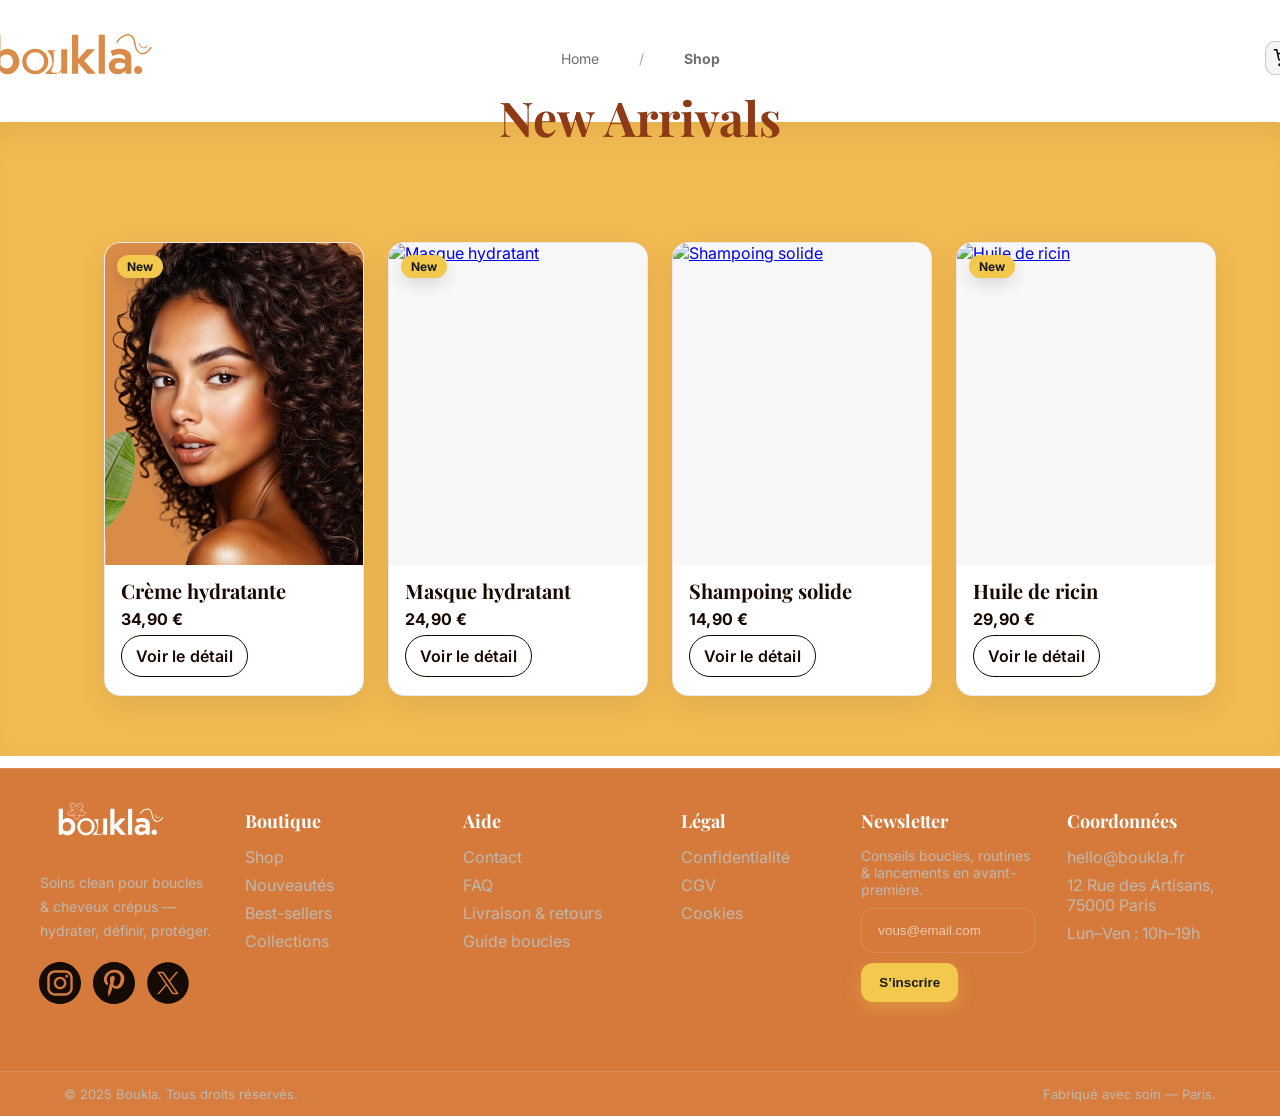
==== commit 1ab17aaf: "feat : design et info (contact) + design et info (about us) + footer" ====
--- a/shop.html
+++ b/shop.html
@@ -112,13 +112,6 @@
     </ul>
   </main>
 
-  <!-- ====== PIED ====== -->
-  <footer class="footer">
-    <div class="container">
-      <small>© Boukla — All rights reserved.</small>
-    </div>
-  </footer>
-
   <!-- ====== MODALE QUICK VIEW ====== -->
   <dialog id="qv" class="qv">
     <form method="dialog" class="qv__box">
@@ -145,7 +138,7 @@
     </form>
   </dialog>
 
-  <!-- ====== MODAL PAIEMENT (lié au bouton "Passer au paiement" du mini-panier) ====== -->
+  <!-- ====== MODAL PAIEMENT ====== -->
   <div class="checkout-modal" id="checkout-modal" aria-hidden="true" role="dialog" aria-modal="true" aria-labelledby="co-title">
     <div class="checkout-modal__backdrop" data-close-modal></div>
 
@@ -172,6 +165,95 @@
       </div>
     </div>
   </div>
+
+<!-- ============== FOOTER ============== -->
+<footer class="site-footer" role="contentinfo">
+  <div class="container footer-grid">
+    <!-- Marque -->
+    <section class="footer-brand">
+      <a href="index.php" class="footer-logo" aria-label="Boukla">
+        <img src="assets/images/logo-boukla-2.svg" alt="Boukla" width="132" height="32" loading="lazy">
+      </a>
+      <p class="footer-tagline">Soins clean pour boucles &amp; cheveux crépus — hydrater, définir, protéger.</p>
+      <ul class="footer-social">
+        <li>
+          <a href="https://www.instagram.com/boukla" target="_blank" rel="noopener noreferrer" aria-label="Instagram" title="Instagram">
+            <img src="assets/icons/instagram.svg" alt="" width="18" height="18" loading="lazy">
+          </a>
+        </li>
+        <li>
+          <a href="https://www.pinterest.com/boukla" target="_blank" rel="noopener noreferrer" aria-label="Pinterest" title="Pinterest">
+            <img src="assets/icons/pinterest.svg" alt="" width="18" height="18" loading="lazy">
+          </a>
+        </li>
+        <li>
+          <a href="https://x.com/boukla" target="_blank" rel="noopener noreferrer" aria-label="X (Twitter)" title="X (Twitter)">
+            <img src="assets/icons/x.svg" alt="" width="18" height="18" loading="lazy">
+          </a>
+        </li>
+      </ul>
+    </section>
+
+    <!-- Liens -->
+    <nav class="footer-links" aria-label="Navigation pied de page">
+      <div class="footer-col">
+        <h3 class="footer-title">Boutique</h3>
+        <ul>
+          <li><a href="shop.php">Shop</a></li>
+          <li><a href="new.php">Nouveautés</a></li>
+          <li><a href="best-sellers.php">Best-sellers</a></li>
+          <li><a href="collections.php">Collections</a></li>
+        </ul>
+      </div>
+      <div class="footer-col">
+        <h3 class="footer-title">Aide</h3>
+        <ul>
+          <li><a href="contact.php">Contact</a></li>
+          <li><a href="faq.php">FAQ</a></li>
+          <li><a href="shipping.php">Livraison &amp; retours</a></li>
+          <li><a href="care-guide.php">Guide boucles</a></li>
+        </ul>
+      </div>
+      <div class="footer-col">
+        <h3 class="footer-title">Légal</h3>
+        <ul>
+          <li><a href="privacy.php">Confidentialité</a></li>
+          <li><a href="terms.php">CGV</a></li>
+          <li><a href="cookies.php">Cookies</a></li>
+        </ul>
+      </div>
+    </nav>
+
+    <!-- Newsletter -->
+    <section class="footer-newsletter">
+      <h3 class="footer-title">Newsletter</h3>
+      <p class="footer-note">Conseils boucles, routines &amp; lancements en avant-première.</p>
+      <form class="footer-form" action="#" method="post">
+        <label class="sr-only" for="nl-email">Votre e-mail</label>
+        <input id="nl-email" name="email" type="email" required placeholder="vous@email.com">
+        <button type="submit">S’inscrire</button>
+      </form>
+    </section>
+
+    <!-- Contact -->
+    <section class="footer-contact">
+      <h3 class="footer-title">Coordonnées</h3>
+      <ul class="footer-contact-list">
+        <li><a href="mailto:hello@boukla.fr">hello@boukla.fr</a></li>
+        <li>12 Rue des Artisans, 75000 Paris</li>
+        <li>Lun–Ven&nbsp;: 10h–19h</li>
+      </ul>
+    </section>
+  </div>
+
+  <div class="footer-bottom">
+    <div class="container footer-bottom__inner">
+      <p class="footer-copy">© 2025 Boukla. Tous droits réservés.</p>
+      <p class="footer-made">Fabriqué avec soin — Paris.</p>
+    </div>
+  </div>
+</footer>
+<!-- ============ /FOOTER ============ -->
 
   <!-- ====== JSON INLINE (pour fonctionner sans serveur) ====== -->
   <script id="products-json" type="application/json">
@@ -515,3 +597,4 @@
 
 
 
+
--- a/boukla.css
+++ b/boukla.css
@@ -93,7 +93,7 @@
   width: auto;
 }
 body:has(.hero) .nav{
-  margin-left: calc(var(--logo-w) + 620px);
+  margin-left: calc(var(--logo-w) + 400px);
   display:flex;
   gap:32px;
 }
@@ -157,7 +157,7 @@
 }
 body:has(.hero) .hero__left { background: none; padding: 0; }
 body:has(.hero) .hero__model{
-  width: 1080px;
+  width: 880px;
   height: 570px;
   object-fit: cover;
   object-position: center;
@@ -173,7 +173,7 @@
   border-radius:var(--radius-home);
   box-shadow:var(--shadow-home);
   overflow:hidden;
-  margin-left: -180px;
+  margin-left: -530px;
   transform: translateY(40px);
 }
 body:has(.hero) .promo__media{ display:grid; grid-template-columns: 1fr 80px; align-items:stretch; overflow:hidden; }
@@ -209,7 +209,7 @@
 body:has(.hero) .hero__bottom{ grid-column:1 / -1; position:relative; height:420px; }
 body:has(.hero) .bottom__split{ position:absolute; inset:0 auto 0 0; width:auto; }
 body:has(.hero) .bottom__split--white{ background:#fff; }
-body:has(.hero) .bottom__split--yellow{ position:absolute; top:0; right:9%; left:27%; bottom:180px; background:var(--mustard); }
+body:has(.hero) .bottom__split--yellow{ position:absolute; top:0; right:23%; left:28%; bottom:180px; background:var(--mustard); }
 body:has(.hero) .kicker{
   position:absolute;
   left:320px;
@@ -221,7 +221,7 @@
 }
 body:has(.hero) .headline{
   position:absolute;
-  left:320px;
+  left:310px;
   top:40px;
   font-family:"Playfair Display", Georgia, serif;
   color:#8e3a16;
@@ -242,7 +242,7 @@
   gap:10px;
 }
 body:has(.hero) .subline .bar{ width:14px; height:2px; background:#8a5a3d; }
-body:has(.hero) .lead{ position:absolute; left:52%; top:92px; right:24px; max-width:540px; color:#6c4b36; line-height:1.5; }
+body:has(.hero) .lead{ position:absolute; left:42%; top:92px; right:24px; max-width:540px; color:#6c4b36; line-height:1.5; }
 body:has(.hero) .cta{
   position:absolute;
   left:90px;
@@ -270,7 +270,7 @@
 body:has(.hero) .social{ display:block; margin:0; padding:0; line-height:0; }
 body:has(.hero) .social { margin-top: -10px; }
 body:has(.hero) .social:first-child { margin-top: 0; }
-body:has(.hero) .social img{ display:block; width:80px; height:80px; }
+body:has(.hero) .social img{ display:block; width:80px; height:80px; margin-left: -340px; }
 
 /* Sections Natural / Featured / After / Promo-Social / Motif */
 body:has(.hero) .section-natural{ position: relative; background: #fff; padding: 0 0 70px; overflow: visible; isolation: isolate; }
@@ -278,23 +278,23 @@
 /* FIX anti-scroll: marges full-bleed symétriques */
 body:has(.hero) .section-natural__band{
   position: relative;
-  height: 600px;
+  height: 620px;
   background: #d67a3b;
   width: 100vw;
-  margin-left:  calc(50% - 50vw + -640px);
+  margin-left:  calc(50% - 50vw + -712px);
   margin-right: calc(50% - 50vw);
   z-index: 0;
 }
 
 body:has(.hero) .section-natural__stage{ position: relative; width: min(1040px, 92vw); margin: -110px auto 0; z-index: 1; }
-body:has(.hero) .section-natural__img-large{ width: 1000px; height: 1080px; object-fit: cover; display: block; margin: 0 auto; box-shadow: var(--shadow-home); position: relative; top: -280px; left: -850px; }
-body:has(.hero) .section-natural__img-small{ position: absolute; right: 30px; bottom: -40px; width: 600px; height: 650px; top: 300px; left: 0px; object-fit: cover; object-position: 85% 40%; box-shadow: var(--shadow-home); z-index: 1; }
-body:has(.hero) .section-natural__title{ position: absolute; left: clamp(18px, 8vw, 120px); bottom: 90px; margin: 0; font-family:"Playfair Display", Georgia, serif; font-weight: 700; line-height: .9; color: #5b1d13; pointer-events: none; }
+body:has(.hero) .section-natural__img-large{ width: 1000px; height: 1080px; object-fit: cover; display: block; margin: 0 auto; box-shadow: var(--shadow-home); position: relative; top: -280px; left: -900px; }
+body:has(.hero) .section-natural__img-small{ position: absolute; right: 0px; bottom: -40px; width: 600px; height: 650px; top: 300px; left: -110px; object-fit: cover; object-position: 85% 40%; box-shadow: var(--shadow-home); z-index: 1; }
+body:has(.hero) .section-natural__title{ position: absolute; left: clamp(18px, 8vw, 120px); bottom: 90px; margin: 0; font-family:"Playfair Display", Georgia, serif; font-weight: 700; line-height: .9; color: #5b1d13; pointer-events: none; left: -20px;}
 body:has(.hero) .section-natural__title span{ display: block; font-size: clamp(42px, 9vw, 110px); }
 body:has(.hero) .section-natural__title span:first-child { position: relative; left: -850px; top: -60px; color: #5b1d13; }
 body:has(.hero) .section-natural__title span:last-child  { position: relative; left: -720px; top: -60px; color: #a0522d; }
 body:has(.hero) .section-natural__content{ width: min(680px, 88vw); margin: 48px auto 0; text-align: center; position: relative; z-index: 2; --btn-offset-x: 280px; --btn-offset-y: -220px; }
-body:has(.hero) .section-natural__text{ color:#6c4b36; line-height:1.55; max-width: 320px; margin: 0 auto 18px; text-align: justify; --text-offset-x: -870px; --text-offset-y: -130px; position: relative; left: var(--text-offset-x); top:  var(--text-offset-y); }
+body:has(.hero) .section-natural__text{ color:#6c4b36; line-height:1.55; max-width: 320px; margin: 0 auto 18px; text-align: justify; --text-offset-x: -1000px; --text-offset-y: -130px; position: relative; left: var(--text-offset-x); top:  var(--text-offset-y); }
 
 body:has(.hero) .section-natural__btn,
 body:has(.hero) .section-natural__btn:link,
@@ -310,7 +310,7 @@
   cursor:pointer;
   transition: background .2s, transform .15s, opacity .15s;
   position: relative;
-  left: -220px;
+  left: -330px;
   top: var(--btn-offset-y, -220px);
   z-index: 3;
   padding: 12px 18px;
@@ -319,34 +319,180 @@
   white-space: nowrap;
 }
 
-/* FIX anti-scroll: marges full-bleed symétriques */
+/* === Offsets du FOND (marron) — à ajuster librement === */
+:root{
+  --featured-bg-x: -232px;   /* + à droite / − à gauche */
+  --featured-bg-y: -200px;   /* + en bas   / − en haut  */
+
+  /* Offsets du CONTENU (indépendants du fond) */
+  --featured-content-x: 0px; /* + à droite / − à gauche */
+  --featured-content-y: -200px; /* − pour remonter / + pour descendre */
+}
+
+/* Empêche tout scroll horizontal parasite sur le héros */
+body:has(.hero) .hero{
+  position: relative;
+  overflow-x: hidden; /* (ou clip si supporté) */
+}
+
+/* FIX anti-scroll: full-bleed symétrique + couche de fond indépendante */
 body:has(.hero) .section-featured{
+  grid-column: 1 / -1;
   position: relative;
-  background: #8a3b1f;
+  color: #fff;
   padding: clamp(28px, 5vw, 48px) 0;
-  color: #fff;
+
+  /* full-bleed */
   width: 100vw;
   margin-left:  calc(50% - 50vw);
   margin-right: calc(50% - 50vw);
-  z-index: 0;
-}
-
-body:has(.hero) .hero > .section-featured{ grid-column:1 / -1; width:100%; padding:50px 0; position:relative; top:-190px; left: -170px;}
-body:has(.hero) .section-featured__inner{ width:min(1100px, 92vw); margin:0 auto; display:grid; grid-template-columns:1fr 1fr; gap: clamp(20px,4vw,36px); align-items:start; }
-body:has(.hero) .featured__figure{ margin:0; border-radius: var(--radius-home); overflow:hidden; box-shadow: var(--shadow-home); }
-body:has(.hero) .featured__figure img{ display:block; width:100%; height: clamp(220px, 36vw, 360px); object-fit: cover; object-position: center; }
-body:has(.hero) .featured__figure--left{ grid-column:1/2; grid-row:1/3; position:relative; top:0; left:-50px; height: clamp(700px,82vh,1100px); }
-body:has(.hero) .featured__figure--left img{ width:100%; height:100%; object-fit:cover; object-position:50% 50%; }
-body:has(.hero) .featured__figure--right{ grid-column:2/3; grid-row:1/3; position:relative; top:350px; left:0; height: clamp(700px,82vh,1100px); z-index:1; }
-body:has(.hero) .featured__figure--right img{ width:100%; height:100%; object-fit:cover; object-position:50% 50%; }
-body:has(.hero) .featured__content{ grid-column:2/3; grid-row:1/3; position:relative; z-index:2; align-self:start; justify-self:start; margin:120px 0 0 24px; left:-20px; gap:24px; }
-body:has(.hero) .featured__title{ margin:0 0 12px; font-family:"Playfair Display", Georgia, serif; font-weight:700; letter-spacing:2px; color:#d88c4f; font-size: clamp(18px, 2.2vw, 24px); }
-body:has(.hero) .featured__lead{ margin:0; color:#ffece2; line-height:1.55; max-width:38ch; }
-body:has(.hero) .featured__btn{ justify-self:start; display:inline-block; text-decoration:none; font-weight:700; background:#ffece2; color:#000; padding:10px 18px; border-radius:6px; box-shadow:0 10px 24px rgba(0,0,0,.25); transition: transform .15s, opacity .15s, background .2s; margin-top:16px; }
-body:has(.hero) .section-after-featured{ background:#fff; padding:12px 0 80px; }
-body:has(.hero) .after-card{ width: clamp(320px, 40vw, 560px); margin-left:400px; margin-top:-170px; display:grid; gap:24px; align-content:start; text-align:left; }
-body:has(.hero) .after-card .featured__btn{ justify-self:start; margin-left:0; color:#5b1d13; margin-top:-13px; }
-body:has(.hero) .section-after-featured .featured__btn{ background: var(--orange-bg) !important; color:#fff !important; }
+
+  z-index: 0;            /* crée un contexte pour le ::before */
+  /* NE PAS mettre de background ici : il est géré par ::before */
+}
+
+/* Calque FOND (marron) déplacé indépendamment du contenu */
+body:has(.hero) .section-featured::before{
+  content: "";
+  position: absolute;
+  inset: 0;                         /* couvre toute la section (padding inclus) */
+  background: #8a3b1f;              /* ta couleur de fond */
+  transform: translate(var(--featured-bg-x), var(--featured-bg-y));
+  pointer-events: none;             /* ne capture aucun clic */
+  z-index: 0;                       /* reste sous le contenu */
+}
+
+/* Conteneur interne : grille stable et au-dessus du fond
+   + offset du CONTENU uniquement (ne bouge pas le fond) */
+body:has(.hero) .section-featured__inner{
+  width: min(1100px, 92vw);
+  margin: 0 auto;
+  display: grid;
+  grid-template-columns: 1fr 1fr;
+  gap: clamp(20px, 4vw, 36px);
+  align-items: start;
+
+  margin-left: 0;   /* supprime l’ancien décalage mécanique */
+  position: relative;
+  z-index: 1;       /* au-dessus du ::before (fond) */
+
+  /* ➜ Déplace UNIQUEMENT le contenu (pas le fond) */
+  transform: translate(var(--featured-content-x), var(--featured-content-y));
+  will-change: transform;
+}
+
+/* Figures / contenu internes (inchangés) */
+body:has(.hero) .featured__figure{
+  margin: 0;
+  border-radius: var(--radius-home);
+  overflow: hidden;
+  box-shadow: var(--shadow-home);
+}
+body:has(.hero) .featured__figure img{
+  display: block;
+  width: 100%;
+  height: clamp(220px, 36vw, 360px);
+  object-fit: cover;
+  object-position: center;
+}
+
+body:has(.hero) .featured__figure--left{
+  grid-column: 1/2;
+  grid-row: 1/3;
+  position: relative;
+  top: 0;
+  left: -50px;
+  height: clamp(700px, 82vh, 1100px);
+}
+body:has(.hero) .featured__figure--left img{
+  width: 100%; height: 100%;
+  object-fit: cover; object-position: 50% 50%;
+}
+
+body:has(.hero) .featured__figure--right{
+  grid-column: 2/3;
+  grid-row: 1/3;
+  position: relative;
+  top: 350px;
+  left: 0;
+  height: clamp(700px, 82vh, 1100px);
+  z-index: 1;
+}
+body:has(.hero) .featured__figure--right img{
+  width: 100%; height: 100%;
+  object-fit: cover; object-position: 50% 50%;
+}
+
+body:has(.hero) .featured__content{
+  grid-column: 2/3;
+  grid-row: 1/3;
+  position: relative;
+  z-index: 2;
+  align-self: start;
+  justify-self: start;
+  margin: 120px 0 0 24px;
+  left: -20px;
+  gap: 24px;
+}
+
+body:has(.hero) .featured__title{
+  margin: 0 0 12px;
+  font-family: "Playfair Display", Georgia, serif;
+  font-weight: 700;
+  letter-spacing: 2px;
+  color: #d88c4f;
+  font-size: clamp(18px, 2.2vw, 24px);
+}
+body:has(.hero) .featured__lead{
+  margin: 0;
+  color: #ffece2;
+  line-height: 1.55;
+  max-width: 38ch;
+}
+body:has(.hero) .featured__btn{
+  justify-self: start;
+  display: inline-block;
+  text-decoration: none;
+  font-weight: 700;
+  background: #ffece2;
+  color: #000;
+  padding: 10px 18px;
+  border-radius: 6px;
+  box-shadow: 0 10px 24px rgba(0,0,0,.25);
+  transition: transform .15s, opacity .15s, background .2s;
+  margin-top: 16px;
+}
+
+/* Section suivante : inchangée */
+body:has(.hero) .section-after-featured{
+  background: #fff;
+  padding: 12px 0 80px;
+}
+body:has(.hero) .after-card{
+  width: clamp(320px, 40vw, 560px);
+  margin-left: 400px;
+  margin-top: -170px;
+  display: grid;
+  gap: 24px;
+  align-content: start;
+  text-align: left;
+}
+body:has(.hero) .after-card .featured__btn{
+  justify-self: start;
+  margin-left: 0;
+  color: #5b1d13;
+  margin-top: -13px;
+}
+body:has(.hero) .section-after-featured .featured__btn{
+  background: var(--orange-bg) !important;
+  color: #fff !important;
+}
+
+/* === PATCH MINIMAL, identique à ton test console === */
+/* (ne dépend pas de :has, et force la valeur comme en console) */
+.after-card{
+  transform: translate(-200px, 0) !important; /* ajuste -200px si besoin */
+}
 
 /* Section Promo-Social — centrer le BLOC lui-même */
 body:has(.hero) .section-promo-social{
@@ -391,16 +537,18 @@
   font-size:clamp(24px, 3.6vw, 44px);
   line-height:1.2;
   color:var(--dark-brown);
+  margin-left: 0px;
 }
 
 body:has(.hero) .promo-social__figure{ width:1080px; margin:40px auto 0; }
-body:has(.hero) .promo-social__figure img{ width:100%; height:420px; object-fit:cover; object-position:50% 0%; }
+body:has(.hero) .promo-social__figure img{ width:100%; height:420px; object-fit:cover; object-position:50% 0%; margin-left: -170px;}
 
 body:has(.hero) .promo-social__links{
   display:flex;
   justify-content:center;
   gap:28px;
   margin-top:24px; /* + d'air sous l'image */
+  margin-left: -170px;
 }
 
 /* Bouton/point d'icône */
@@ -625,53 +773,61 @@
 /* 3) SHOP (ex- shop.css) — scoper les éléments header/breadcrumb     */
 /* ------------------------------------------------------------------ */
 
-/* Breadcrumb Shop */
-body:has(.product-grid) .breadcrumb {
+/* =========================
+   SHOP — breadcrumb centré
+   ========================= */
+body:has(.product-grid) .breadcrumb{
   display: flex;
   align-items: center;
   gap: 40px;
+  justify-content: center;    /* centre le contenu */
   font-size: 14px;
   color: var(--muted);
-  margin: 20px auto 8px;
-  margin-left: 820px;
+  width: 100%;
+  margin: 20px auto 8px;      /* centre la ligne elle-même */
   position: relative;
-  top: -140px;
-  z-index: 4;
-}
-body:has(.product-grid) .breadcrumb a { color: inherit; text-decoration: none; }
-body:has(.product-grid) .breadcrumb a:hover { color: var(--text); text-decoration: underline; }
-body:has(.product-grid) .breadcrumb span { opacity: .6; }
-
-/* Hero court Shop */
-/* Shop — bandeau fin */
+  top: 30px;                     /* pas de décalage vertical risqué */
+  z-index: 1000;
+}
+/* évite qu’un enfant avec margin:auto pousse à droite */
+body:has(.product-grid) .breadcrumb > *{ margin: 0; }
+
+body:has(.product-grid) .breadcrumb a{ color: inherit; text-decoration: none; }
+body:has(.product-grid) .breadcrumb a:hover{ color: var(--text); text-decoration: underline; }
+body:has(.product-grid) .breadcrumb span{ opacity: .6; }
+
+/* Shop — bandeau fin (corrigé) */
 body:has(.product-grid) .hero--thin{
-  padding-top: clamp(20px, 6vw, 56px);
-  padding-right: 0;
-  padding-bottom: 8px;
-  padding-left: 0;
+  /* empêche la marge du H1 d'impacter la section suivante */
+  display: flow-root;
+
+  /* même rendu qu'avant, version raccourcie */
+  padding: clamp(20px, 6vw, 56px) 0 8px;
   text-align: center;
 }
 
-/* Shop — titre H1 */
-body:has(.product-grid) .h1{
+/* Shop — titre H1 (corrigé) : on remplace la marge par du padding */
+body:has(.product-grid) .hero--thin .h1{
+  margin: 0;           /* ne pousse plus la section suivante */
+  padding-top: 0;      /* au cas où tu avais un padding ajouté avant */
+  position: relative;  
+  top: -10px;          /* ↑ remonte de 24px (mets -16px, -32px, etc.) */
+  left: 0px; /* ajuste ici pour DESCENDRE le H1 */
+
   font-family: "Playfair Display", serif;
   font-weight: 700;
   font-size: clamp(28px, 5vw, 48px);
   line-height: 1.1;
   letter-spacing: 0.2px;
-  color: #f2e6d8;
-
-  margin-top: 0;
-  margin-right: 0;
-  margin-bottom: 0;
-  margin-left: -295px;
-
+  color: var(--dark-brown, #1a0903);
+  z-index: 0;
+}
+
+body:has(.product-grid) #collection .product-grid{
   position: relative;
-  top: 50px;
-}
-
-
-
+  z-index: 1; 
+  margin-top: 0px;
+}
 
 /* Logo entête Shop (ne pas appliquer ailleurs) */
 body:has(.product-grid) .header .logo{
@@ -775,7 +931,7 @@
 }
 
 /* Assure la superposition correcte */
-.header, .hero--thin, .breadcrumb { position: relative; z-index: 4; }
+.hero--thin, .breadcrumb { position: relative; z-index: 4; }
 
 /* Responsive minimal Shop */
 @media (max-width: 560px) { .card__title { font-size: 18px; } }
@@ -802,6 +958,8 @@
   .qv__media { min-height: 320px; } }
 .qv .qv__media img[src*="boukla-1.png"] { object-fit: cover; object-position: 10% 10% !important; }
 
+
+
 /* ------------------------------------------------------------------ */
 /* 4) CART (ex- cart.css) — inchangé, avec neutralisation Home        */
 /* ------------------------------------------------------------------ */
@@ -961,30 +1119,6 @@
 body:has(.product-page) .header .logo{ position: static; left: auto; top: auto; transform: none; }
 body:has(.product-page) .header .logo img{ height: var(--header-logo-h) !important; width: auto !important; display: block; }
 
-/* Breadcrumb Shop — visible et à sa place */
-body:has(.product-grid) .breadcrumb{
-  display: flex;
-  align-items: center;
-  gap: 40px;
-  font-size: 14px;
-  color: var(--muted);
-
-  /* plus aucun décalage hors écran */
-  margin-top: 20px;
-  margin-right: auto;
-  margin-bottom: 8px;
-  margin-left: 820px;
-
-  position: relative;
-  top: 30px;   /* léger lift (au lieu de -140px qui le sortait du viewport) */
-  z-index: 12;  /* passe au-dessus du header/panneaux */
-}
-
-
-body:has(.product-page) .breadcrumb a{ color:inherit; text-decoration:none; }
-body:has(.product-page) .breadcrumb a:hover{ color:var(--text); text-decoration:underline; }
-body:has(.product-page) .breadcrumb span{ opacity:.6; }
-
 /* Grille fiche */
 .product{
   display:grid;
@@ -1227,3 +1361,167 @@
   .linklike{ background:none; border:0; color:#111; text-decoration:underline; cursor:pointer; padding:0;}
   .auth-msg{ margin-top:.75rem; font-size:.95rem;}
 
+/* ===============================
+   Boukla — Footer global
+   =============================== */
+.site-footer{
+  --footer-bg: #d67a3b;
+  --footer-ink: #ffffff;
+  --footer-muted: #bfb8af;
+  --footer-border: rgba(255,255,255,.12);
+  --footer-accent: var(--accent, #f0ae3d);
+
+  background: var(--footer-bg);
+  color: var(--footer-ink);
+  margin-top: 48px;
+  border-top: 1px solid var(--footer-border);
+}
+.site-footer a{ color: inherit; text-decoration: none; }
+.site-footer a:hover{ color: var(--footer-accent); }
+
+/* 1) Grille principale = 6 colonnes égales */
+.site-footer .footer-grid{
+  display: grid;
+  grid-template-columns: repeat(6, minmax(0,1fr)); /* égalise toutes les colonnes */
+  gap: 32px;
+  padding: 40px 0 44px;
+}
+
+/* 2) Les 3 colonnes de liens occupent les colonnes 2→4 de la grille
+      et s’alignent dessus grâce à subgrid (ultra stable, pas d'empilement) */
+.site-footer .footer-links{
+  display: grid;
+  grid-column: 2 / span 3;      /* place le bloc liens sur 3 colonnes */
+  grid-template-columns: subgrid;/* les .footer-col s'alignent sur les 3 colonnes */
+  gap: inherit;
+}
+
+/* 3) Responsive (garde un rendu propre en dessous) */
+@media (max-width: 1024px){
+  .site-footer .footer-grid{ grid-template-columns: 1fr 1fr; }
+  .site-footer .footer-links{
+    grid-column: 1 / -1;        /* passe sur toute la largeur */
+    grid-template-columns: 1fr 1fr 1fr; /* 3 colonnes internes */
+  }
+}
+@media (max-width: 640px){
+  .site-footer .footer-grid{ grid-template-columns: 1fr; }
+  .site-footer .footer-links{ grid-template-columns: 1fr; }
+}
+
+
+.site-footer .footer-logo img{ display:block; height: 80px; width:auto; margin-top: -30px;}
+.site-footer .footer-tagline{
+  margin: 12px 0 20px;       /* avant: 10px 0 16px */
+  color: var(--footer-muted);
+  line-height: 1.7;          /* avant: 1.5 */
+  font-size: 14px;
+}
+
+/* Social */
+.site-footer .footer-social{
+  display:flex; gap:14px;    /* avant: 12px */
+  list-style:none; padding:0; margin:0;
+}
+.site-footer .footer-social a{
+  width:40px; height:40px; border-radius:999px;
+  display:inline-flex; align-items:center; justify-content:center;
+  border:1px solid var(--footer-border);
+  opacity:.9; transition: border-color .2s, transform .2s, opacity .2s;
+}
+
+.site-footer .footer-social img,
+.site-footer .footer-social svg{
+  width: 80px;   /* essaie 80px selon ton goût */
+  height: 80px;
+}
+
+.site-footer .footer-social a:hover{
+  border-color: var(--footer-accent);
+  transform: translateY(-2px);
+  opacity:1;
+}
+
+/* Colonnes de liens */
+.site-footer .footer-title{
+  font-family:"Playfair Display", serif;
+  font-weight:700;
+  font-size:18px;
+  margin:0 0 14px;           /* avant: 10px */
+}
+.site-footer .footer-links{
+  display:grid;
+  grid-template-columns: repeat(3, minmax(0,1fr));
+  gap:70px;                  /* avant: 24px */
+}
+@media (max-width:1024px){
+  .site-footer .footer-links{ grid-column: 1 / -1; grid-template-columns: repeat(2, minmax(0,1fr)); }
+}
+@media (max-width:640px){
+  .site-footer .footer-links{ grid-template-columns: 1fr; }
+}
+.site-footer .footer-col ul{ list-style:none; margin:0; padding:0; }
+.site-footer .footer-col li + li{ margin-top:8px; }  /* avant: 6px */
+.site-footer .footer-col a{
+  color: var(--footer-muted);
+  text-underline-offset: 2px;
+}
+.site-footer .footer-col a:hover{ color: var(--footer-accent); }
+
+/* Newsletter */
+.site-footer .footer-newsletter .footer-note{
+  margin: 0 0 10px; color: var(--footer-muted); font-size: 14px;
+}
+.site-footer .footer-form input{
+  width:100%;
+  border-radius:12px;
+  border:1px solid var(--footer-border);
+  background: transparent;
+  color: var(--footer-ink);
+  padding: 14px 16px;        /* avant: 12px 14px */
+  outline:none;
+}
+.site-footer .footer-form input::placeholder{ color: rgba(255,255,255,.6); }
+.site-footer .footer-form button{
+  margin-top:10px;           /* avant: 8px */
+  border-radius:12px;
+  background: var(--footer-accent);
+  color:#1a1a1a;
+  font-weight:700;
+  border:0;
+  padding:12px 18px;         /* avant: 12px 16px */
+  cursor:pointer;
+  box-shadow: 0 6px 16px rgba(242,201,76,.35);
+}
+.site-footer .footer-form button:hover{ transform: translateY(-1px); }
+
+/* Contact */
+.site-footer .footer-contact-list{
+  list-style:none; margin:0; padding:0;
+  color: var(--footer-muted);
+}
+.site-footer .footer-contact-list li + li{ margin-top:8px; } /* avant: 6px */
+
+/* Bas de page */
+.site-footer .footer-bottom{
+  border-top: 1px solid var(--footer-border);
+  padding: 14px 0;           /* avant: 12px 0 */
+  background: linear-gradient(0deg, rgba(255,255,255,.02), rgba(255,255,255,.02));
+}
+.site-footer .footer-bottom__inner{
+  display:flex; align-items:center; justify-content:space-between;
+  gap:16px;                  /* avant: 12px */
+  flex-wrap:wrap;
+}
+.site-footer .footer-copy,
+.site-footer .footer-made{
+  margin:0; font-size:13px; color: var(--footer-muted);
+}
+
+/* Accessibilité helpers (si pas déjà présents) */
+.sr-only{
+  position:absolute !important; width:1px !important; height:1px !important;
+  padding:0 !important; margin:-1px !important; overflow:hidden !important;
+  clip:rect(0,0,0,0) !important; white-space:nowrap !important; border:0 !important;
+}
+
